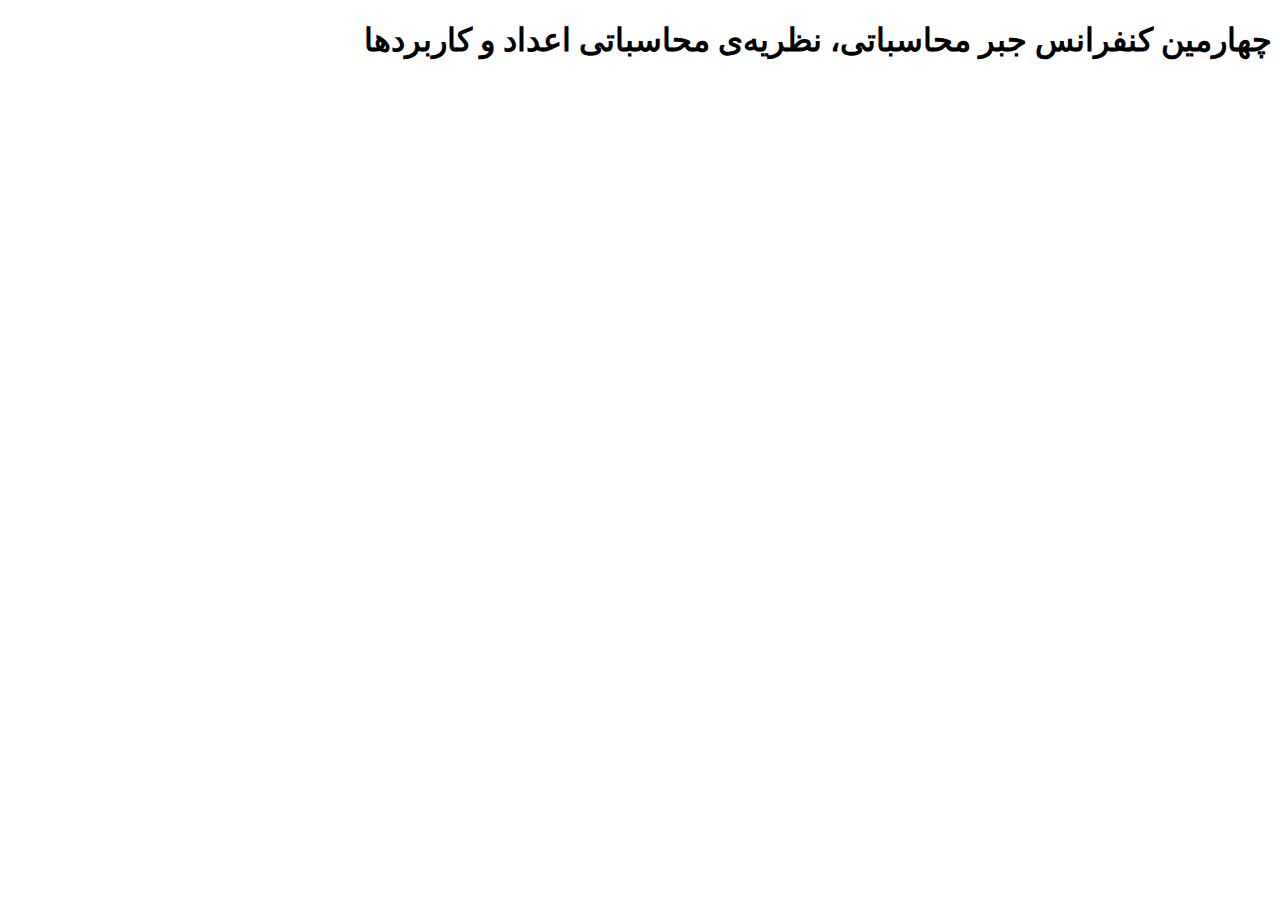
==== index.html @ e58fa845 "init project" ====
<!DOCTYPE html>
<html lang="fa_IR" dir="rtl">
    <head>
        <meta charset="UTF-8">
        <meta http-equiv="X-UA-Compatible" content="IE=edge">
        <meta name="viewport" content="width=device-width, initial-scale=1.0">
        <title>چهارمین کنفرانس جبر محاسباتی، نظریه‌ی محاسباتی اعداد و کاربردها</title>
        <link rel="stylesheet" href="style.css">
    </head>
    <body>
        <section>
            <h1>
                چهارمین کنفرانس جبر محاسباتی، نظریه‌ی محاسباتی اعداد و کاربردها
            </h1>
        </section>
    </body>
</html>
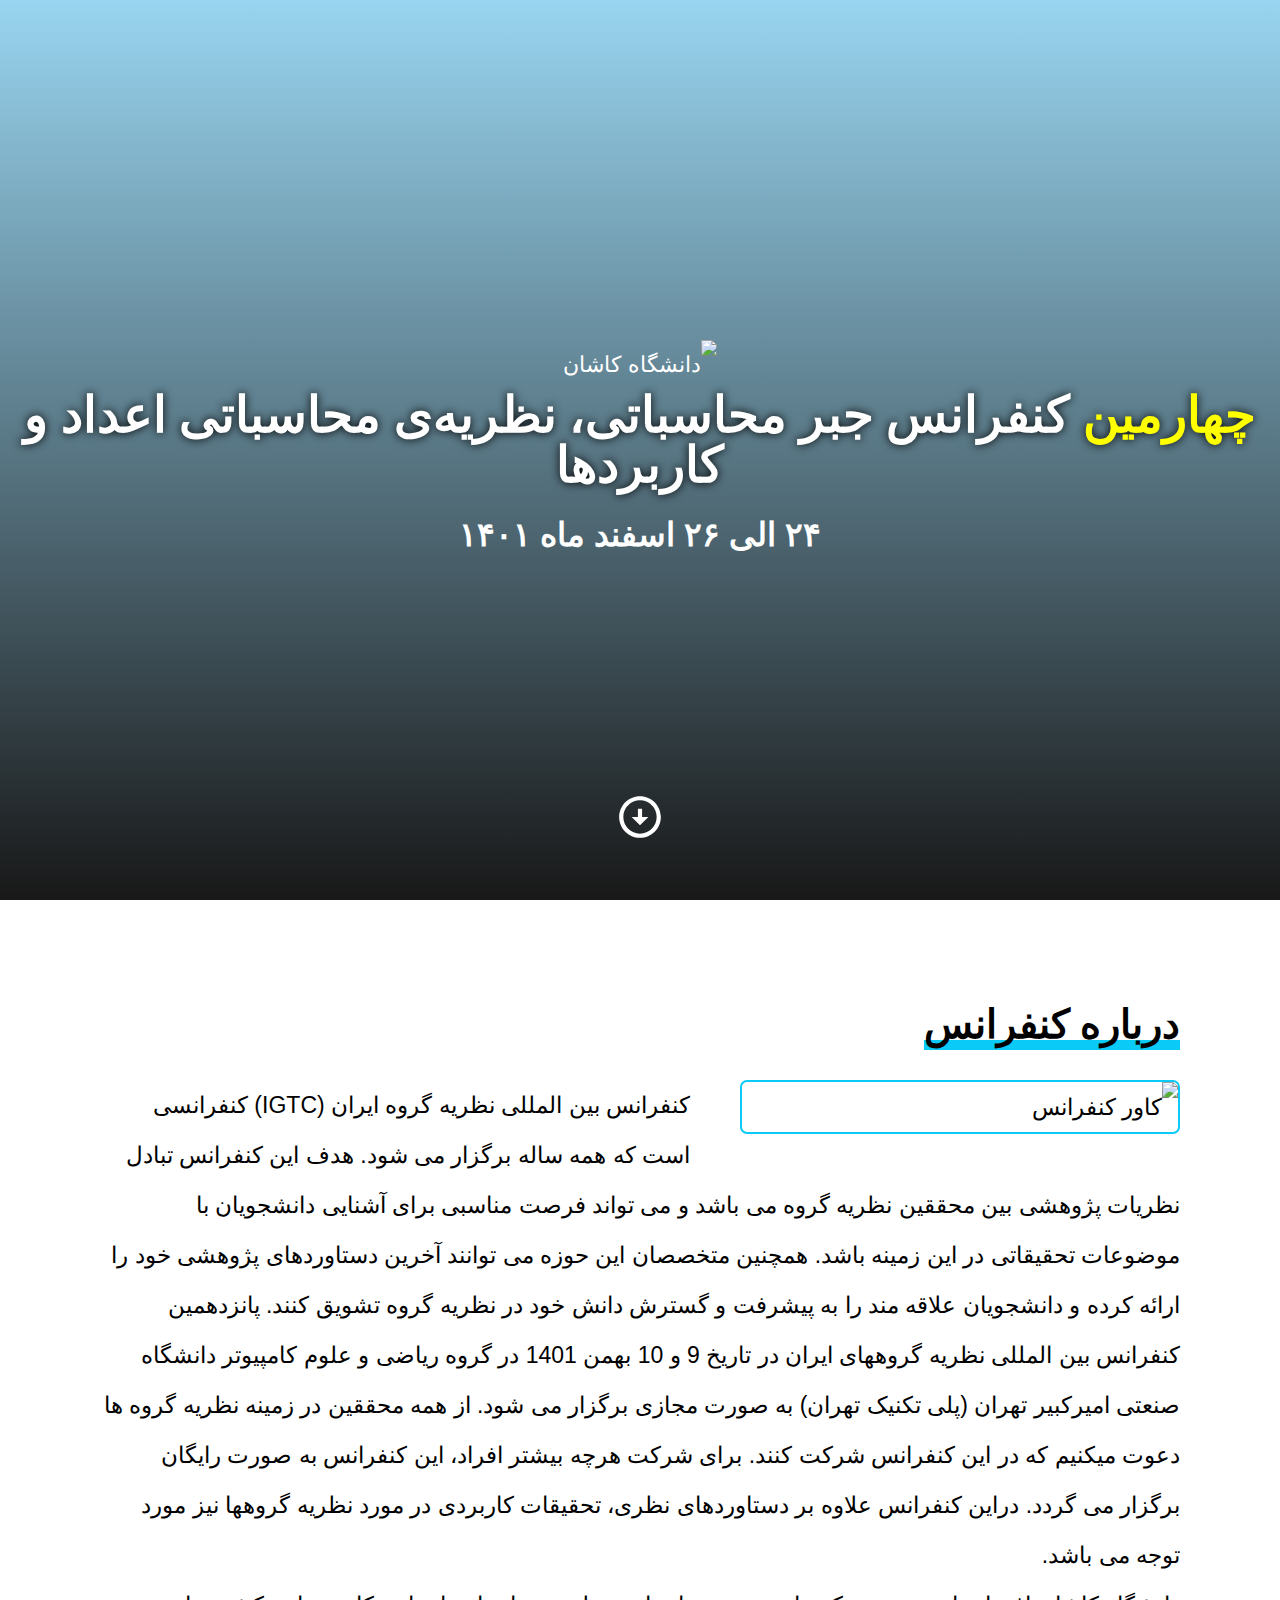
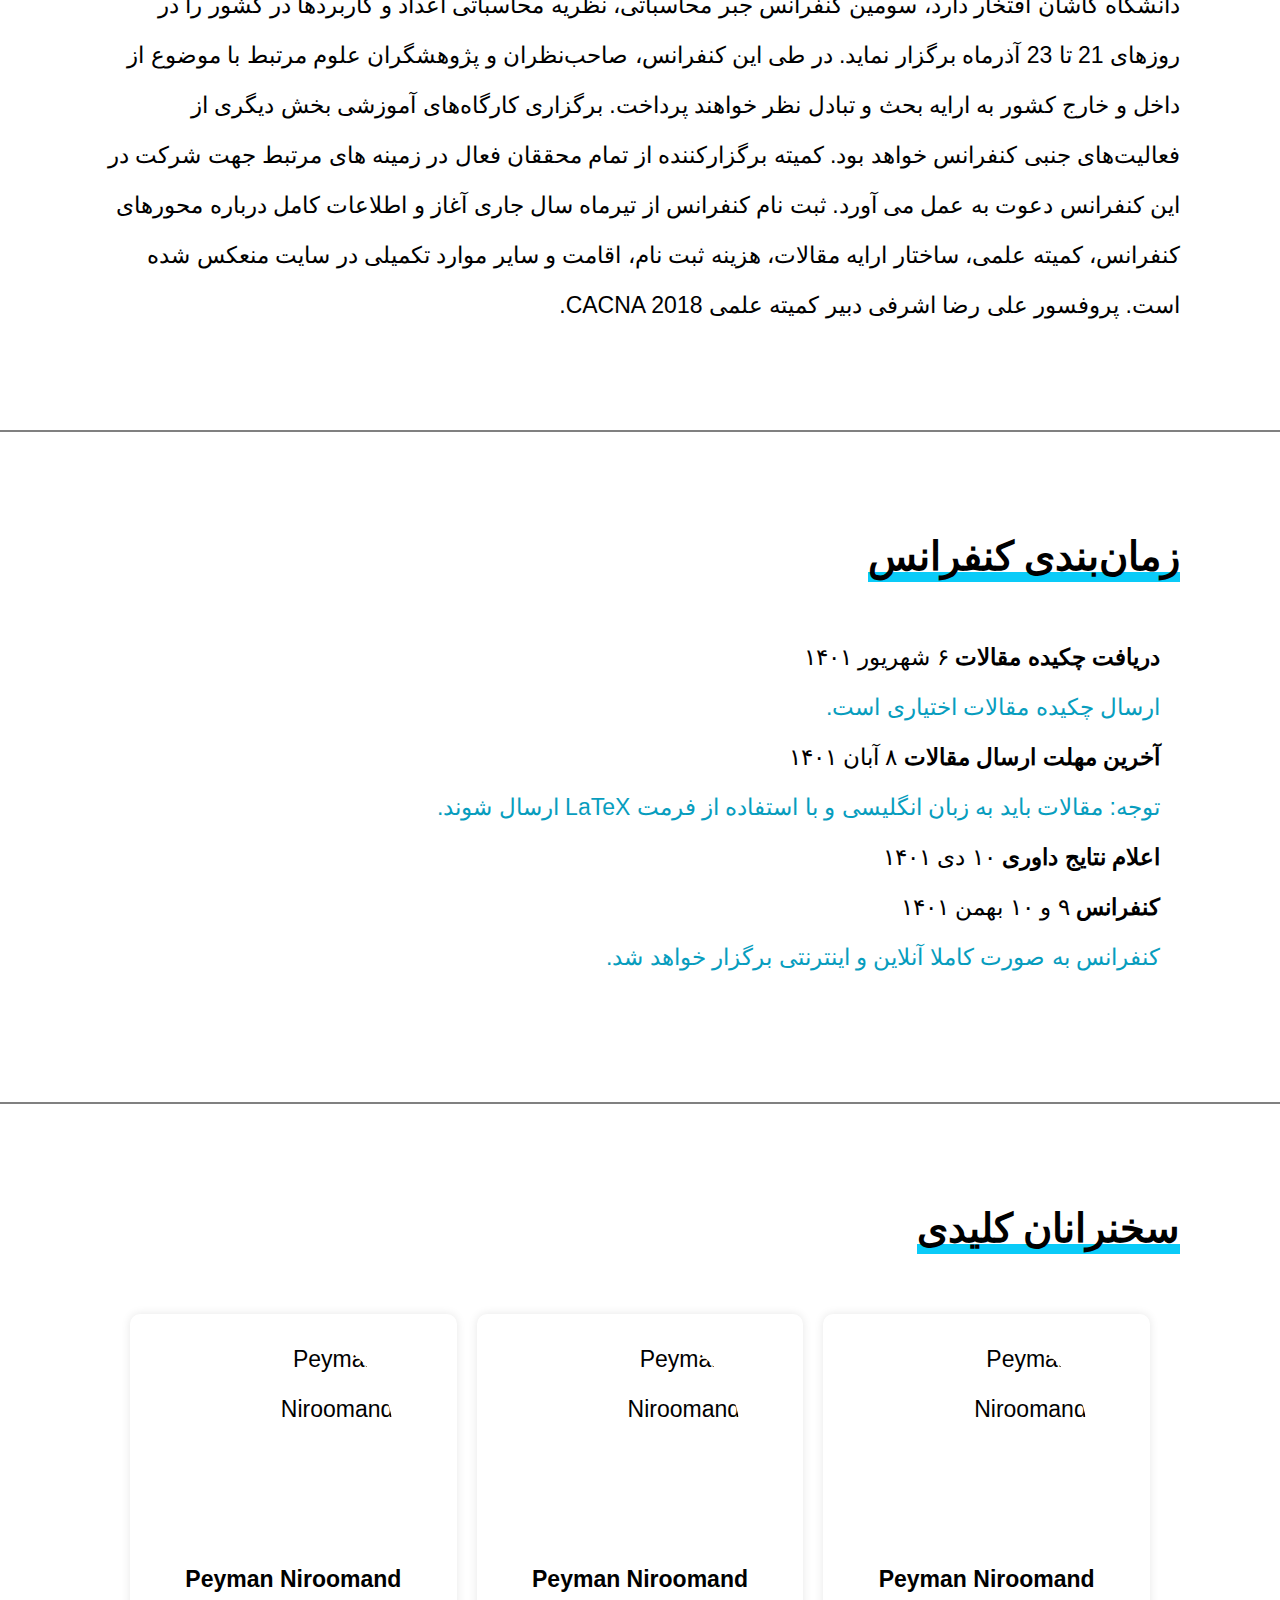
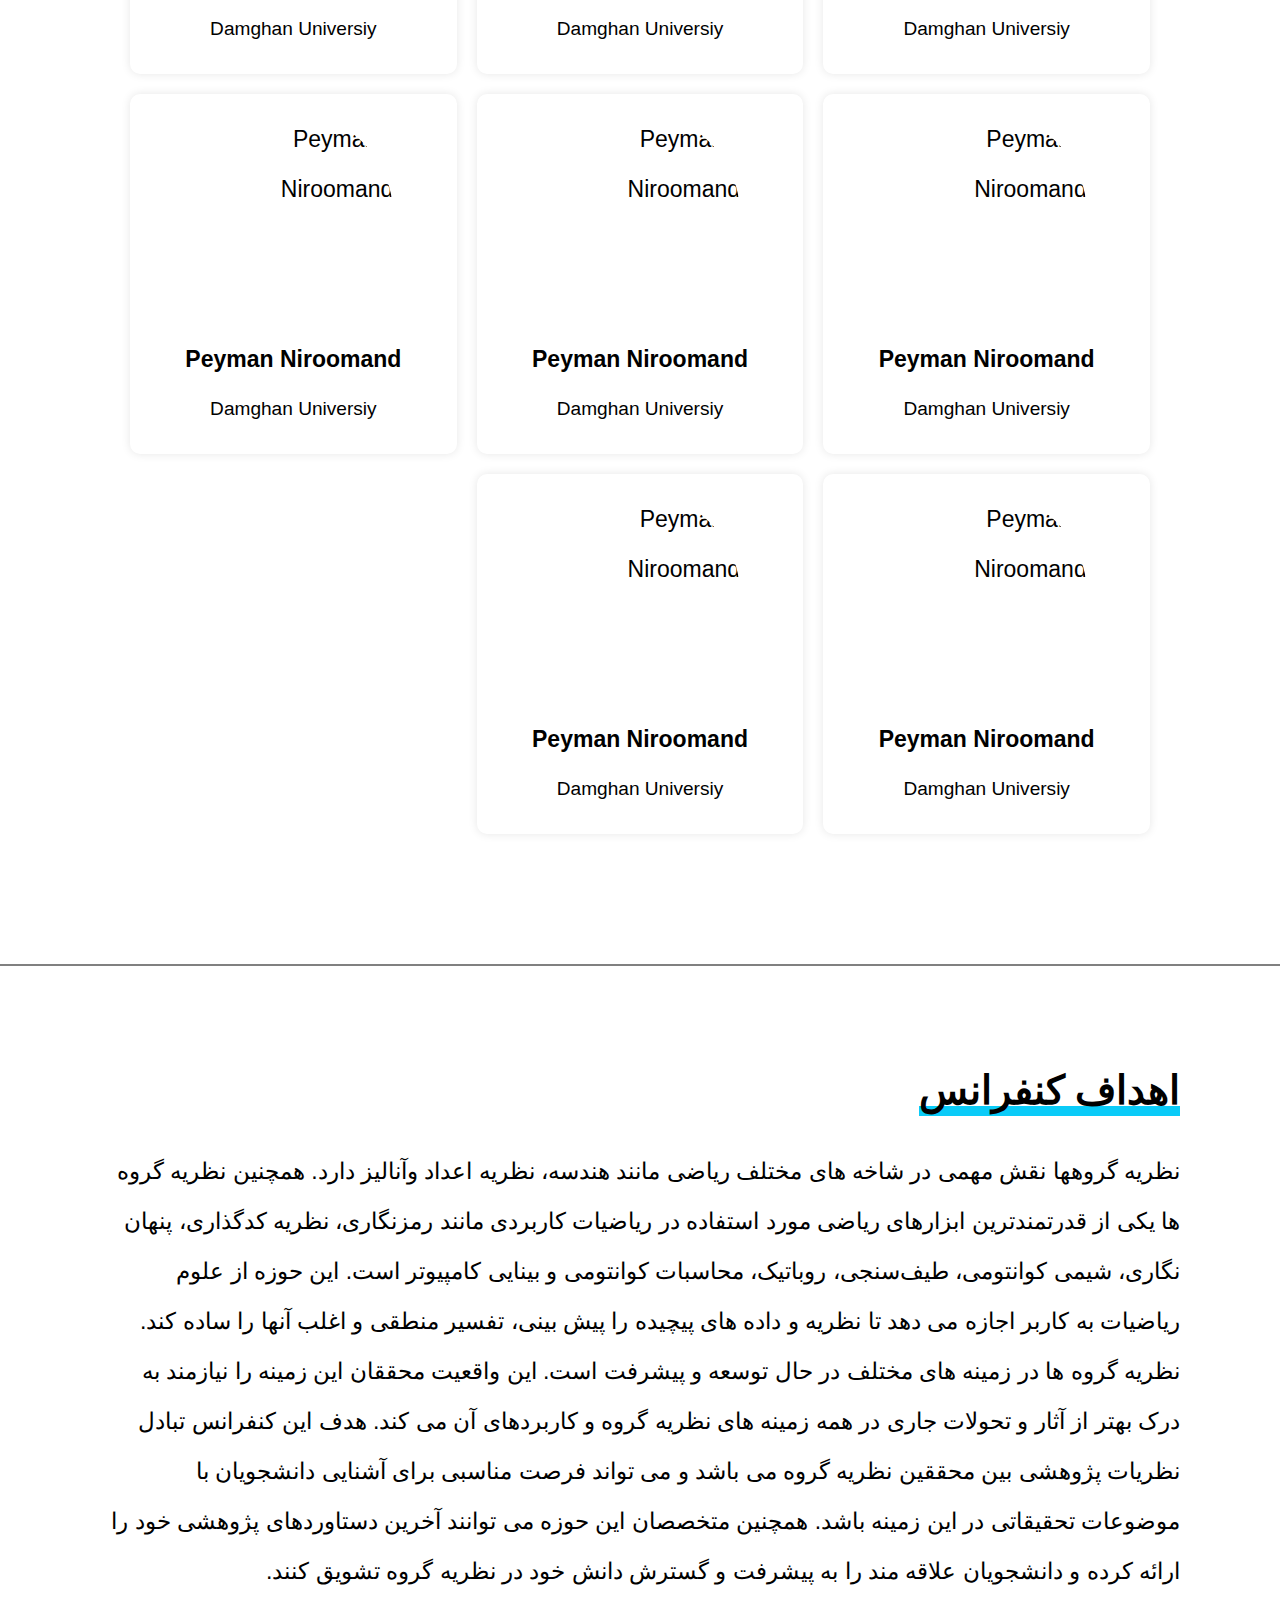
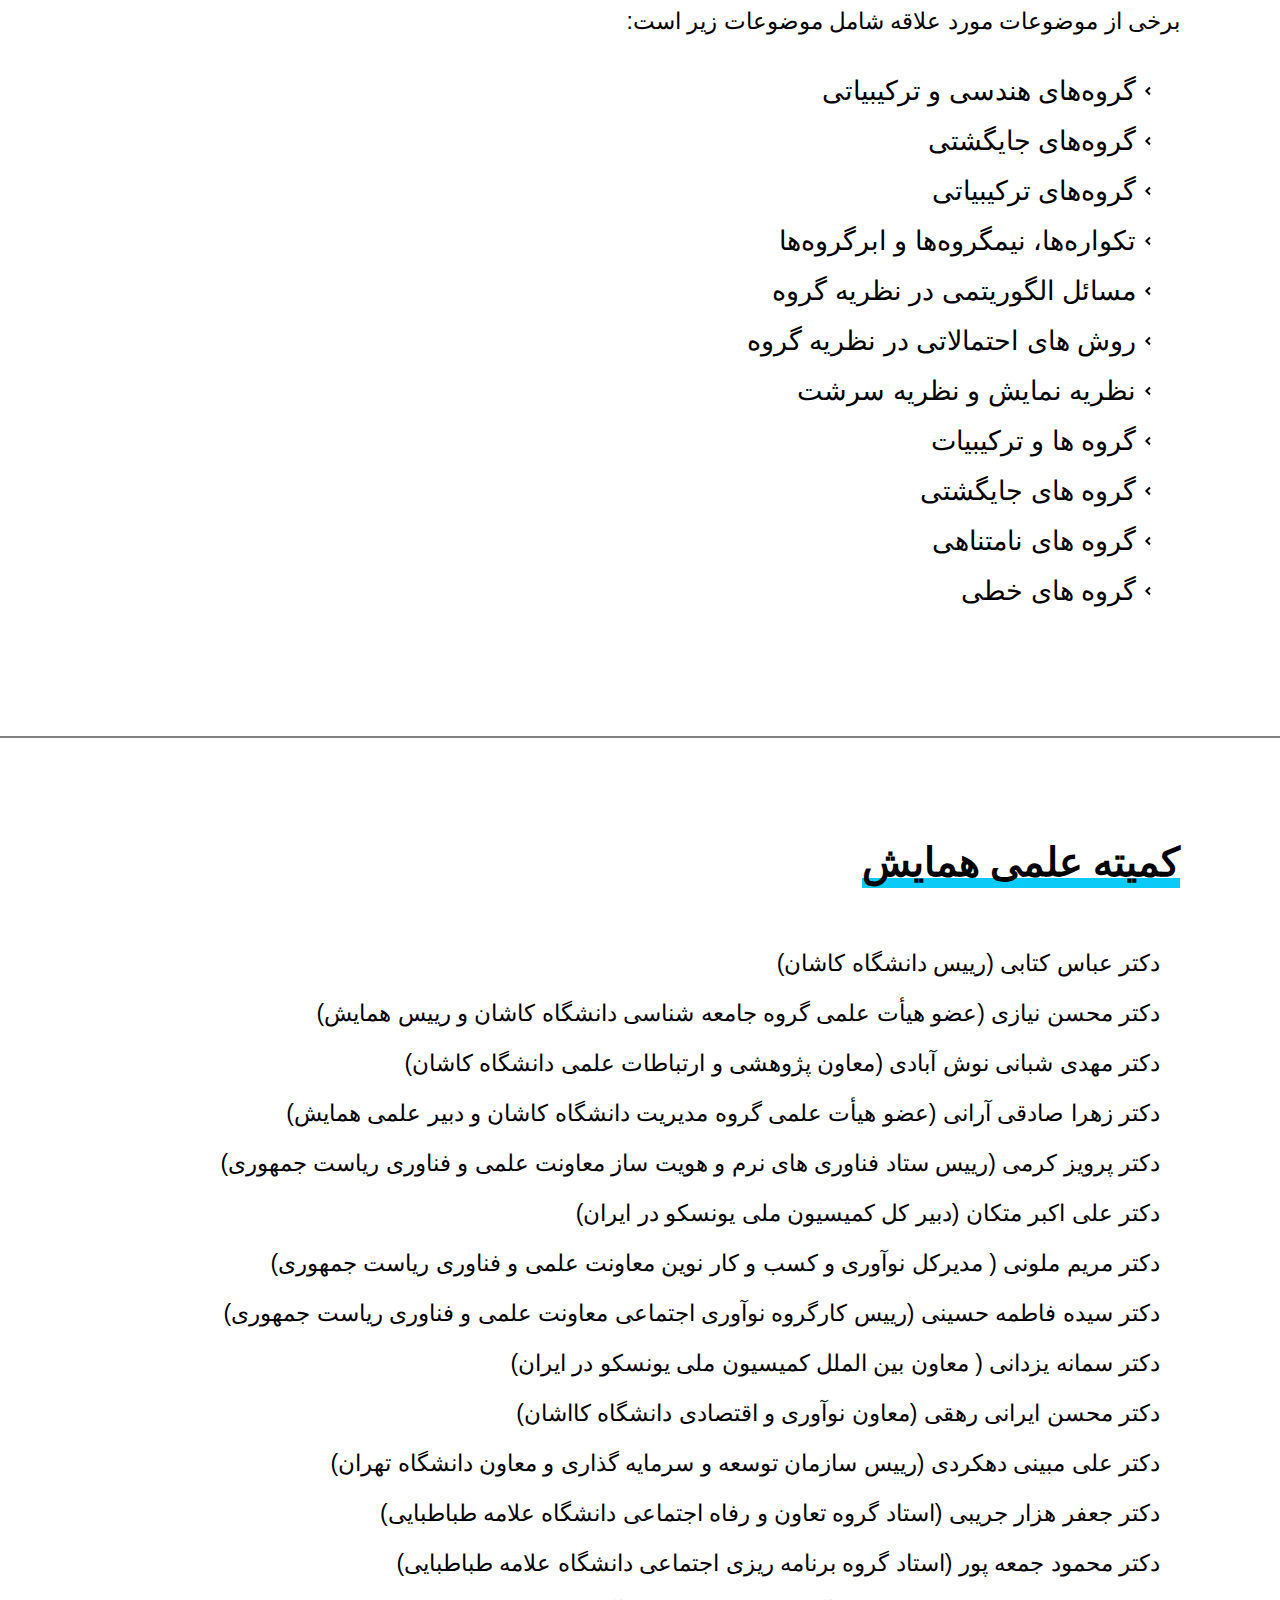
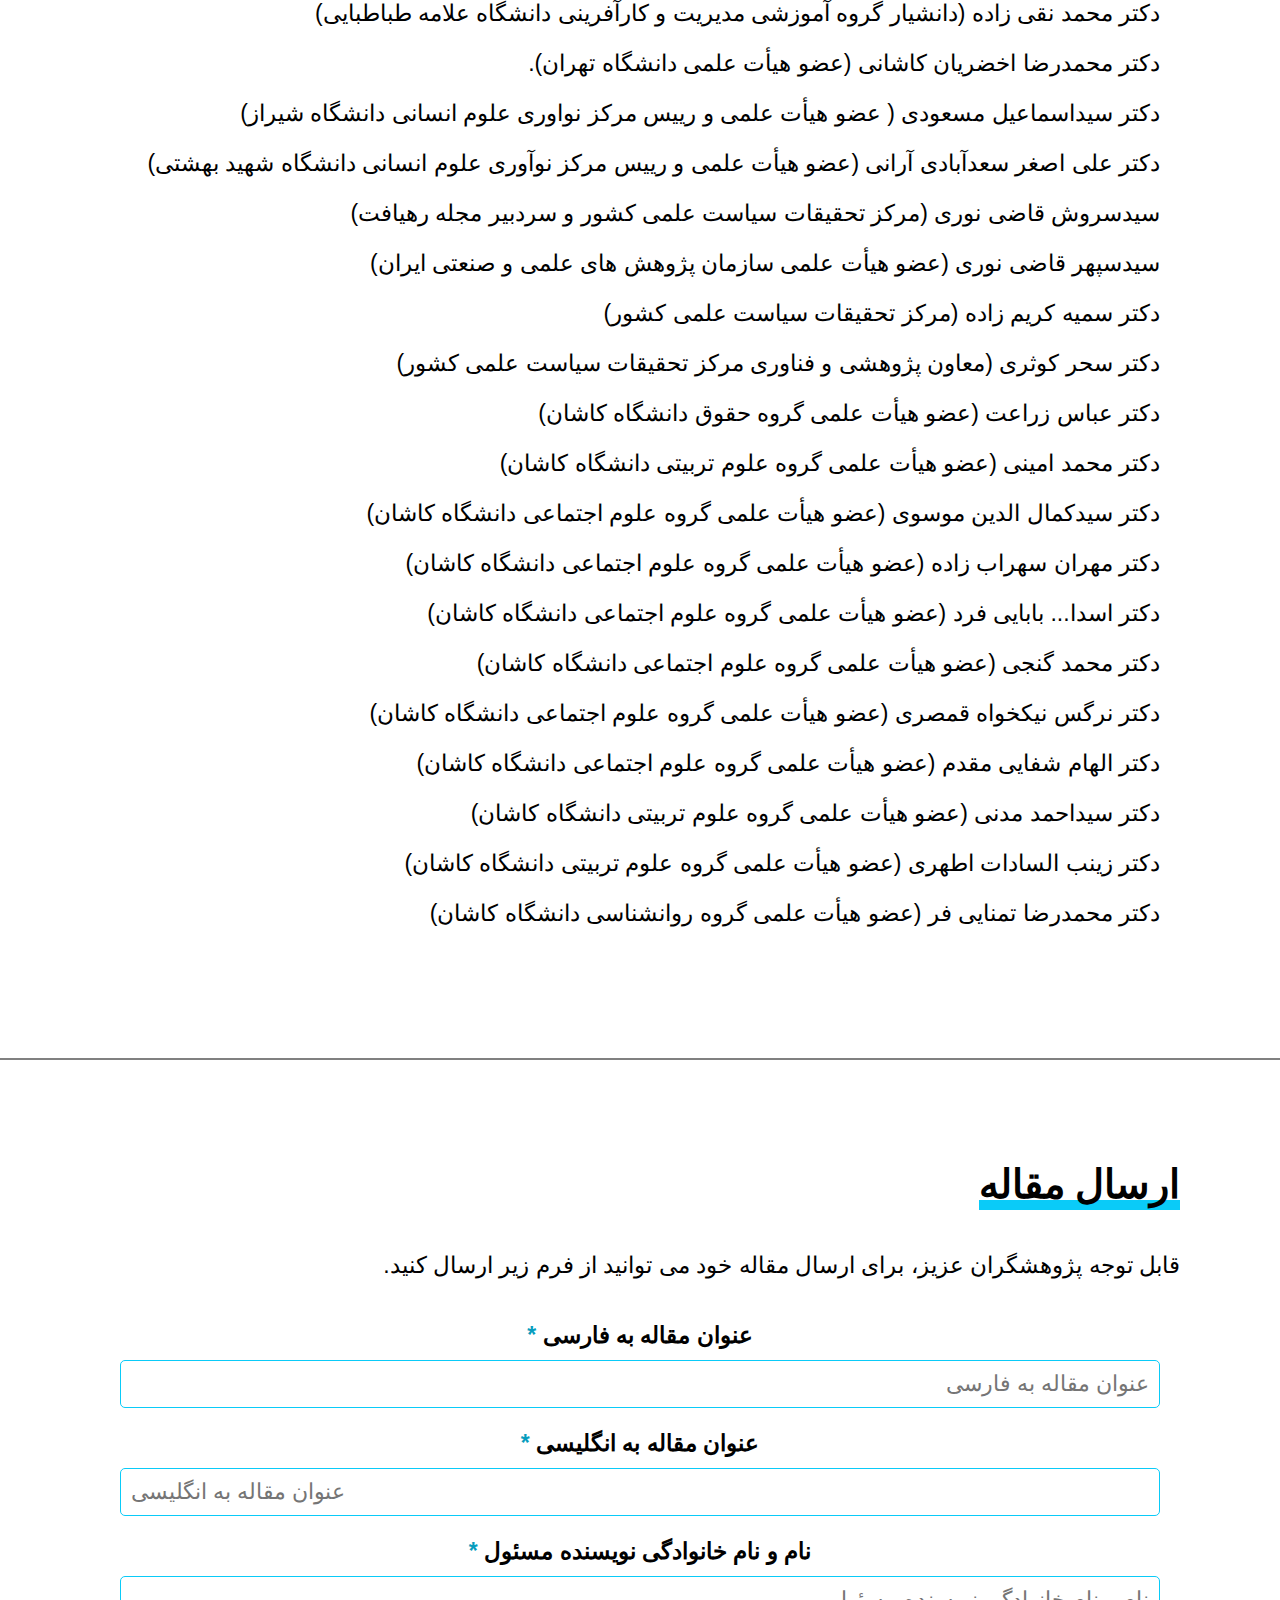
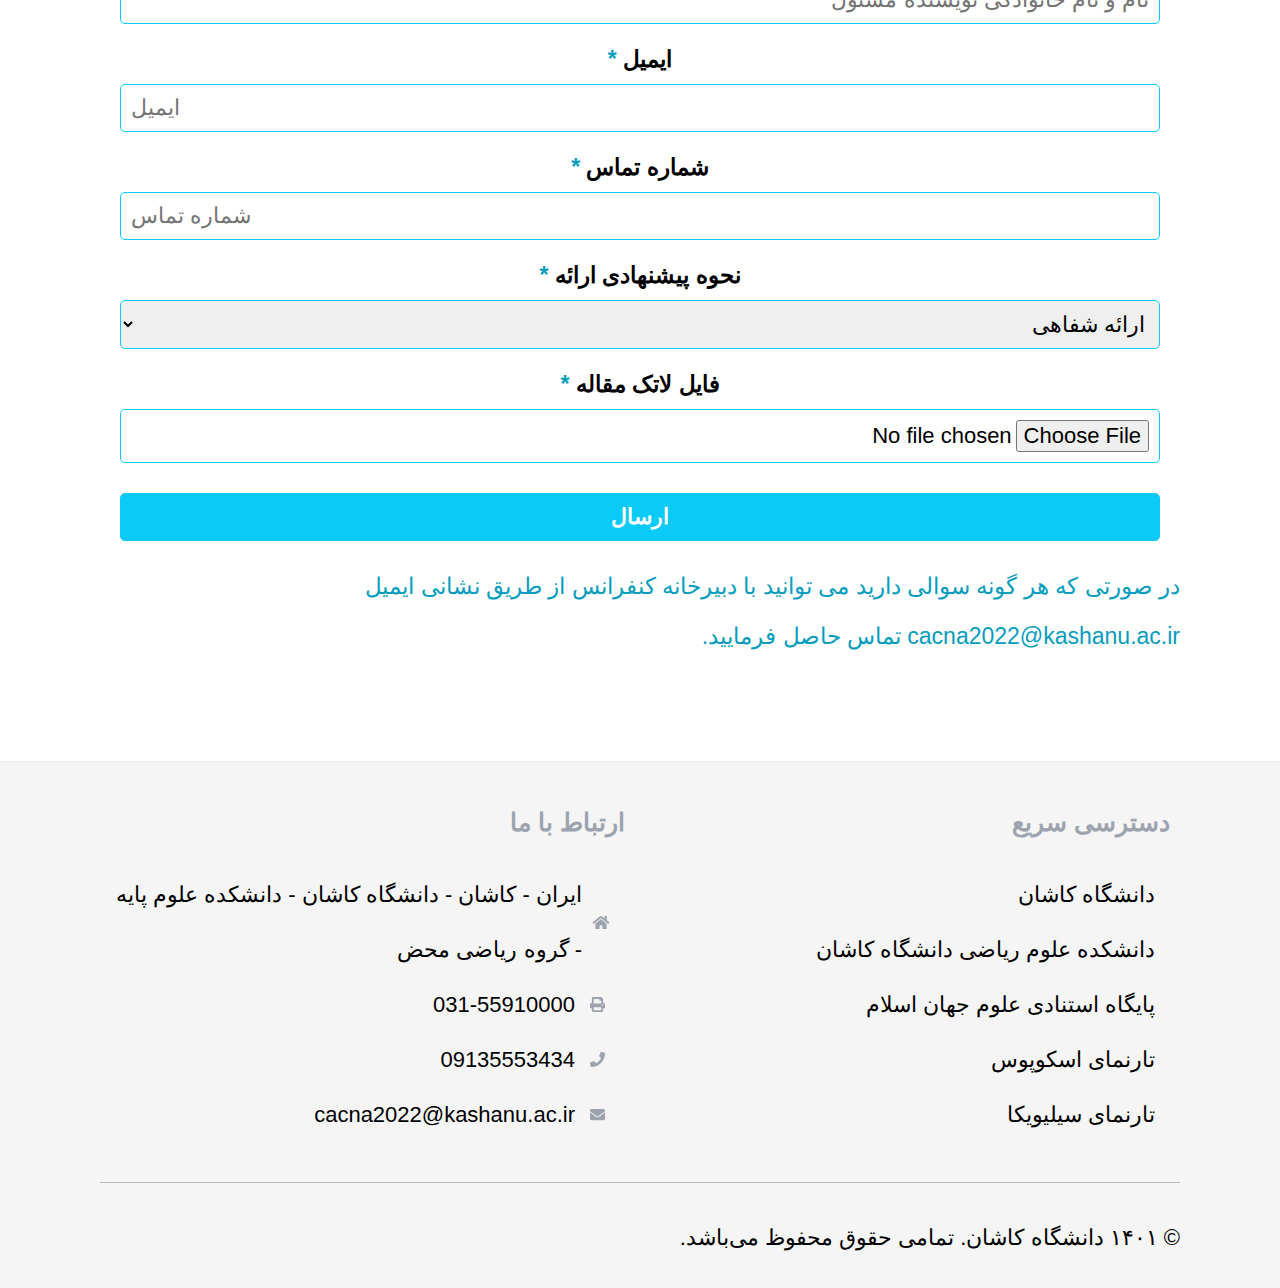
==== commit 99e5f990: "update" ====
--- a/index.html
+++ b/index.html
@@ -5,13 +5,394 @@
         <meta http-equiv="X-UA-Compatible" content="IE=edge">
         <meta name="viewport" content="width=device-width, initial-scale=1.0">
         <title>چهارمین کنفرانس جبر محاسباتی، نظریه‌ی محاسباتی اعداد و کاربردها</title>
+        <!-- Fonts -->
+        <link type="text/css" rel="stylesheet" href="https://cdn.jsdelivr.net/gh/rastikerdar/sahel-font@v3.4.0/dist/font-face.css">
+        <link type="text/css" rel="stylesheet" href="https://cdn.jsdelivr.net/gh/rastikerdar/shabnam-font@v5.0.1/dist/font-face.css">
+        <!-- Style -->
         <link rel="stylesheet" href="style.css">
     </head>
     <body>
-        <section>
+        <section class="slider">
+            <img src="logo.png" alt="دانشگاه کاشان">
             <h1>
-                چهارمین کنفرانس جبر محاسباتی، نظریه‌ی محاسباتی اعداد و کاربردها
+                <span>چهارمین</span>
+                کنفرانس جبر محاسباتی، نظریه‌ی محاسباتی اعداد و کاربردها
             </h1>
-        </section>
+            <h2>
+                ۲۴ الی ۲۶ اسفند ماه ۱۴۰۱
+            </h2>
+            <div class="arrow-icon">
+                <svg xmlns="http://www.w3.org/2000/svg" viewBox="0 0 24 24" width="50" height="50"><path fill="none" d="M0 0h24v24H0z"/><path d="M12 2c5.52 0 10 4.48 10 10s-4.48 10-10 10S2 17.52 2 12 6.48 2 12 2zm0 18c4.42 0 8-3.58 8-8s-3.58-8-8-8-8 3.58-8 8 3.58 8 8 8zm1-8h3l-4 4-4-4h3V8h2v4z" fill="rgba(255,255,255,1)"/></svg>
+            </div>
+        </section>
+
+        <section class="normal">
+            <h2>درباره کنفرانس</h1>
+
+            <p>
+                <a href="https://1hsi.kashanu.ac.ir/images/cover.jpg" target="_blank">
+                    <img class="cover" src="https://1hsi.kashanu.ac.ir/images/cover.jpg" alt="کاور کنفرانس">
+                </a>
+                کنفرانس بین المللی نظریه گروه ایران (IGTC) کنفرانسی است که همه ساله برگزار می شود. هدف این کنفرانس تبادل نظریات پژوهشی بین محققین نظریه گروه می باشد و می تواند فرصت مناسبی برای آشنایی دانشجویان با موضوعات تحقیقاتی در این زمینه باشد. همچنین متخصصان این حوزه می توانند آخرین دستاوردهای پژوهشی خود را ارائه کرده و دانشجویان علاقه مند را به پیشرفت و گسترش دانش خود در نظریه گروه تشویق کنند.
+
+                پانزدهمین کنفرانس بین المللی نظریه گروههای ایران در تاریخ 9 و 10 بهمن 1401 در گروه ریاضی و علوم کامپیوتر دانشگاه صنعتی امیرکبیر تهران (پلی تکنیک تهران) به صورت مجازی برگزار می شود. از همه محققین در زمینه نظریه گروه ها دعوت میکنیم که در این کنفرانس شرکت کنند. برای شرکت هرچه بیشتر افراد، این کنفرانس به صورت رایگان برگزار می گردد. دراین کنفرانس علاوه بر دستاوردهای نظری، تحقیقات کاربردی در مورد نظریه گروهها نیز مورد توجه می باشد.
+
+                <br>
+
+                دانشگاه کاشان افتخار دارد، سومین کنفرانس جبر محاسباتی، نظریه محاسباتی اعداد و کاربردها در کشور را   در روزهای 21 تا 23 آذرماه برگزار نماید. در طی این کنفرانس، صاحب‌نظران و پژوهشگران علوم مرتبط با موضوع از داخل و خارج کشور به ارایه بحث و تبادل نظر خواهند پرداخت. برگزاری کارگاه‌های آموزشی بخش دیگری از فعالیت‌های جنبی کنفرانس خواهد بود. 
+
+                کمیته برگزارکننده از تمام محققان فعال در زمینه های مرتبط  جهت شرکت در این کنفرانس دعوت به عمل می آورد. ثبت نام کنفرانس از تیرماه سال جاری آغاز و اطلاعات کامل درباره محورهای کنفرانس، کمیته علمی، ساختار ارایه مقالات، هزینه ثبت نام، اقامت و سایر موارد تکمیلی در سایت منعکس شده است.
+                پروفسور علی رضا اشرفی
+                دبیر کمیته علمی CACNA 2018.
+            </p>
+            <!-- <p>
+                بسیار خوشحالیم که برگزاری چهارمین کنفرانس جبر محاسباتی ، نظریه ی محاسباتی اعداد و کاربرد ها را در تاریخ ۲۴ الی ۲۶ اسفند ماه ۱۴۰۱ به اطلاع علاقه‌مندان برسانم .
+
+                کنفرانس های اول ، دوم و سوم از این سری در سال های  ۱۳۹۳ (۲۶ تا ۲۸ آذر)،  ۱۳۹۴ (۲۱ تا ۲۳ مهر ماه)      و       ۱۳۹۷ (۲۱ تا ۲۳ آذر ماه)  در دانشگاه کاشان برگزار شده است و این چهارمین کنفرانس از این مجموعه است.  
+                
+                این کنفرانس تمامی مباحث جبر محاسباتی، جبر کامپیوتری و نظریه محاسباتی اعداد و کاربردهای آن ها را پوشش می دهد . 
+                سخنرانی های این سمینار به صورت مجازی بوده و از علاقه‌مندان دعوت می شود مقالات خود را برای این کنفرانس ارسال کنند .
+            </p> -->
+        </section>
+
+        <hr>
+
+        <section class="normal time">
+            <h2>زمان‌بندی کنفرانس</h2>
+
+            <ul class="dates">
+                <li>
+                    <label>دریافت چکیده مقالات</label>
+                    <span>۶ شهریور ۱۴۰۱</span>
+                    <div class="note">
+                        ارسال چکیده مقالات اختیاری است.
+                    </div>
+                </li>
+                <li>
+                    <label>آخرین مهلت ارسال مقالات</label>
+                    <span>۸ آبان ۱۴۰۱</span>
+                    <div class="note">
+                        توجه: مقالات باید به زبان انگلیسی و با استفاده از فرمت LaTeX ارسال شوند.
+                    </div>
+                </li>
+                <li>
+                    <label>اعلام نتایج داوری</label>
+                    <span>۱۰ دی ۱۴۰۱</span>
+                </li>
+                <li>
+                    <label>کنفرانس</label>
+                    <span>۹ و ۱۰ بهمن ۱۴۰۱</span>
+                    <div class="note">
+                        کنفرانس به صورت کاملا آنلاین و اینترنتی برگزار خواهد شد.
+                    </div>
+                </li>
+            </ul>
+        </section>
+
+        <hr>
+
+        <section class="normal">
+            <h2>سخنرانان کلیدی</h2>
+
+            <ul class="speakers">
+                <li>
+                    <img src="https://igtc15.aut.ac.ir/photos/PNiroomand.jpg" alt="Peyman Niroomand">
+                    <h4 class="speaker-name">Peyman Niroomand</h4>
+                    <h5 class="speaker-university">Damghan Universiy</h5>
+                </li>
+                <li>
+                    <img src="https://igtc15.aut.ac.ir/photos/EKhukhro.jpg" alt="Peyman Niroomand">
+                    <h4 class="speaker-name">Peyman Niroomand</h4>
+                    <h5 class="speaker-university">Damghan Universiy</h5>
+                </li>
+                <li>
+                    <img src="https://igtc15.aut.ac.ir/photos/RKessar.jpg" alt="Peyman Niroomand">
+                    <h4 class="speaker-name">Peyman Niroomand</h4>
+                    <h5 class="speaker-university">Damghan Universiy</h5>
+                </li>
+                <li>
+                    <img src="https://igtc15.aut.ac.ir/photos/LCaiheng.jpg" alt="Peyman Niroomand">
+                    <h4 class="speaker-name">Peyman Niroomand</h4>
+                    <h5 class="speaker-university">Damghan Universiy</h5>
+                </li>
+                <li>
+                    <img src="https://igtc15.aut.ac.ir/photos/SZhou.jpg" alt="Peyman Niroomand">
+                    <h4 class="speaker-name">Peyman Niroomand</h4>
+                    <h5 class="speaker-university">Damghan Universiy</h5>
+                </li>
+                <li>
+                    <img src="https://igtc15.aut.ac.ir/photos/HSharifi.jpg" alt="Peyman Niroomand">
+                    <h4 class="speaker-name">Peyman Niroomand</h4>
+                    <h5 class="speaker-university">Damghan Universiy</h5>
+                </li>
+                <li>
+                    <img src="https://igtc15.aut.ac.ir/photos/MSalarian.jpg" alt="Peyman Niroomand">
+                    <h4 class="speaker-name">Peyman Niroomand</h4>
+                    <h5 class="speaker-university">Damghan Universiy</h5>
+                </li>
+                <li>
+                    <img src="https://igtc15.aut.ac.ir/photos/OPuglisi.jpg" alt="Peyman Niroomand">
+                    <h4 class="speaker-name">Peyman Niroomand</h4>
+                    <h5 class="speaker-university">Damghan Universiy</h5>
+                </li>
+            </ul>
+        </section>
+
+        <hr>
+
+        <section class="normal">
+            <h2>اهداف کنفرانس</h2>
+            <p>
+                نظریه گروهها نقش مهمی در شاخه های مختلف ریاضی مانند هندسه، نظریه اعداد وآنالیز دارد. همچنین نظریه گروه ها یکی از قدرتمندترین ابزارهای ریاضی مورد استفاده در ریاضیات کاربردی مانند رمزنگاری، نظریه کدگذاری، پنهان نگاری، شیمی کوانتومی، طیف‌سنجی، روباتیک، محاسبات کوانتومی و بینایی کامپیوتر است. این حوزه از علوم ریاضیات به کاربر اجازه می دهد تا نظریه و داده های پیچیده را پیش بینی، تفسیر منطقی و اغلب آنها را ساده کند.
+                
+                نظریه گروه ها در زمینه های مختلف در حال توسعه و پیشرفت است. این واقعیت محققان این زمینه را نیازمند به درک بهتر از آثار و تحولات جاری در همه زمینه های نظریه گروه و کاربردهای آن می کند. هدف این کنفرانس تبادل نظریات پژوهشی بین محققین نظریه گروه می باشد و می تواند فرصت مناسبی برای آشنایی دانشجویان با موضوعات تحقیقاتی در این زمینه باشد. همچنین متخصصان این حوزه می توانند آخرین دستاوردهای پژوهشی خود را ارائه کرده و دانشجویان علاقه مند را به پیشرفت و گسترش دانش خود در نظریه گروه تشویق کنند.
+            </p>
+
+            برخی از موضوعات مورد علاقه شامل موضوعات زیر است:
+            <ul class="topics">
+                <li>
+                    <svg xmlns="http://www.w3.org/2000/svg" viewBox="0 0 24 24" width="24" height="24"><path fill="none" d="M0 0h24v24H0z"/><path d="M11.828 12l2.829 2.828-1.414 1.415L9 12l4.243-4.243 1.414 1.415L11.828 12z"/></svg>
+                    <h3>
+                        گروه‌های هندسی و ترکیبیاتی
+                    </h3>
+                </li>
+                <li>
+                    <svg xmlns="http://www.w3.org/2000/svg" viewBox="0 0 24 24" width="24" height="24"><path fill="none" d="M0 0h24v24H0z"/><path d="M11.828 12l2.829 2.828-1.414 1.415L9 12l4.243-4.243 1.414 1.415L11.828 12z"/></svg>
+                    <h3>
+                        گروه‌های جایگشتی
+                    </h3>
+                </li>
+                <li>
+                    <svg xmlns="http://www.w3.org/2000/svg" viewBox="0 0 24 24" width="24" height="24"><path fill="none" d="M0 0h24v24H0z"/><path d="M11.828 12l2.829 2.828-1.414 1.415L9 12l4.243-4.243 1.414 1.415L11.828 12z"/></svg>
+                    <h3>
+                        گروه‌های ترکیبیاتی
+                    </h3>
+                </li>
+                <li>
+                    <svg xmlns="http://www.w3.org/2000/svg" viewBox="0 0 24 24" width="24" height="24"><path fill="none" d="M0 0h24v24H0z"/><path d="M11.828 12l2.829 2.828-1.414 1.415L9 12l4.243-4.243 1.414 1.415L11.828 12z"/></svg>
+                    <h3>
+                        تکواره‌ها، نیمگروه‌ها و ابرگروه‌ها
+                    </h3>
+                </li>
+                <li>
+                    <svg xmlns="http://www.w3.org/2000/svg" viewBox="0 0 24 24" width="24" height="24"><path fill="none" d="M0 0h24v24H0z"/><path d="M11.828 12l2.829 2.828-1.414 1.415L9 12l4.243-4.243 1.414 1.415L11.828 12z"/></svg>
+                    <h3>
+                        مسائل الگوریتمی در نظریه گروه
+                    </h3>
+                </li>
+                <li>
+                    <svg xmlns="http://www.w3.org/2000/svg" viewBox="0 0 24 24" width="24" height="24"><path fill="none" d="M0 0h24v24H0z"/><path d="M11.828 12l2.829 2.828-1.414 1.415L9 12l4.243-4.243 1.414 1.415L11.828 12z"/></svg>
+                    <h3>
+                        روش های احتمالاتی در نظریه گروه
+                    </h3>
+                </li>
+                <li>
+                    <svg xmlns="http://www.w3.org/2000/svg" viewBox="0 0 24 24" width="24" height="24"><path fill="none" d="M0 0h24v24H0z"/><path d="M11.828 12l2.829 2.828-1.414 1.415L9 12l4.243-4.243 1.414 1.415L11.828 12z"/></svg>
+                    <h3>
+                        نظریه نمایش و نظریه سرشت
+                    </h3>
+                </li>
+                <li>
+                    <svg xmlns="http://www.w3.org/2000/svg" viewBox="0 0 24 24" width="24" height="24"><path fill="none" d="M0 0h24v24H0z"/><path d="M11.828 12l2.829 2.828-1.414 1.415L9 12l4.243-4.243 1.414 1.415L11.828 12z"/></svg>
+                    <h3>
+                        گروه ها و ترکیبیات
+                    </h3>
+                </li>
+                <li>
+                    <svg xmlns="http://www.w3.org/2000/svg" viewBox="0 0 24 24" width="24" height="24"><path fill="none" d="M0 0h24v24H0z"/><path d="M11.828 12l2.829 2.828-1.414 1.415L9 12l4.243-4.243 1.414 1.415L11.828 12z"/></svg>
+                    <h3>
+                        گروه های جایگشتی
+                    </h3>
+                </li>
+                <li>
+                    <svg xmlns="http://www.w3.org/2000/svg" viewBox="0 0 24 24" width="24" height="24"><path fill="none" d="M0 0h24v24H0z"/><path d="M11.828 12l2.829 2.828-1.414 1.415L9 12l4.243-4.243 1.414 1.415L11.828 12z"/></svg>
+                    <h3>
+                        گروه های نامتناهی
+                    </h3>
+                </li>
+                <li>
+                    <svg xmlns="http://www.w3.org/2000/svg" viewBox="0 0 24 24" width="24" height="24"><path fill="none" d="M0 0h24v24H0z"/><path d="M11.828 12l2.829 2.828-1.414 1.415L9 12l4.243-4.243 1.414 1.415L11.828 12z"/></svg>
+                    <h3>
+                        گروه های خطی
+                    </h3>
+                </li>
+            </ul>
+        </section>
+
+        <hr>
+
+        <section class="normal team">
+            <h2>کمیته علمی همایش</h2>
+
+            <ul>
+                <li>دکتر عباس کتابی (رییس دانشگاه کاشان)</li>
+                <li>دکتر محسن نیازی (عضو هیأت علمی گروه جامعه شناسی دانشگاه کاشان و رییس همایش)</li>
+                <li>دکتر مهدی شبانی نوش آبادی (معاون پژوهشی و ارتباطات علمی دانشگاه کاشان)</li>
+                <li>دکتر زهرا صادقی آرانی (عضو هیأت علمی گروه مدیریت دانشگاه کاشان و دبیر علمی همایش)</li>
+                <li>دکتر پرویز کرمی (رییس ستاد فناوری های نرم و هویت ساز معاونت علمی و فناوری ریاست جمهوری)</li>
+                <li>دکتر علی اکبر متکان (دبیر کل کمیسیون ملی یونسکو در ایران)</li>
+                <li>دکتر مریم ملونی ( مدیرکل نوآوری و کسب و کار نوین معاونت علمی و فناوری ریاست جمهوری)</li>
+                <li>دکتر  سیده فاطمه حسینی (رییس کارگروه نوآوری اجتماعی معاونت علمی و فناوری ریاست جمهوری) </li>
+                <li>دکتر سمانه یزدانی ( معاون بین الملل کمیسیون ملی یونسکو در ایران)</li>
+                <li>دکتر محسن ایرانی رهقی (معاون نوآوری و اقتصادی دانشگاه کااشان)</li>
+                <li>دکتر علی مبینی دهکردی (رییس سازمان توسعه و سرمایه گذاری و معاون دانشگاه تهران)</li>
+                <li>دکتر جعفر هزار جریبی (استاد گروه تعاون و رفاه اجتماعی دانشگاه علامه طباطبایی)</li>
+                <li>دکتر محمود جمعه پور (استاد گروه برنامه ریزی اجتماعی دانشگاه علامه طباطبایی)</li>
+                <li>دکتر محمد نقی زاده (دانشیار گروه آموزشی مدیریت و کارآفرینی دانشگاه علامه طباطبایی)</li>
+                <li>دکتر محمدرضا اخضریان کاشانی (عضو هیأت علمی دانشگاه تهران).</li>
+                <li>دکتر سیداسماعیل مسعودی ( عضو هیأت علمی و رییس مرکز نواوری علوم انسانی دانشگاه شیراز)</li>
+                <li>دکتر علی اصغر سعدآبادی آرانی (عضو هیأت علمی و رییس مرکز نوآوری علوم انسانی دانشگاه شهید بهشتی)</li>
+                <li>سیدسروش قاضی نوری (مرکز تحقیقات سیاست علمی کشور و سردبیر مجله رهیافت)</li>
+                <li>سیدسپهر قاضی نوری (عضو هیأت علمی سازمان پژوهش های علمی و صنعتی ایران)</li>
+                <li>دکتر سمیه کریم زاده (مرکز تحقیقات سیاست علمی کشور)</li>
+                <li>دکتر سحر کوثری (معاون پژوهشی  و فناوری مرکز تحقیقات سیاست علمی کشور)</li>
+                <li>دکتر عباس زراعت (عضو هیأت علمی گروه حقوق دانشگاه کاشان)</li>
+                <li>دکتر  محمد امینی (عضو هیأت علمی گروه علوم تربیتی دانشگاه کاشان)</li>
+                <li>دکتر سیدکمال الدین موسوی (عضو هیأت علمی گروه علوم اجتماعی دانشگاه کاشان)</li>
+                <li>دکتر مهران سهراب زاده (عضو هیأت علمی گروه علوم اجتماعی دانشگاه کاشان)</li>
+                <li>دکتر اسدا... بابایی فرد (عضو هیأت علمی گروه علوم اجتماعی دانشگاه کاشان)</li>
+                <li>دکتر محمد گنجی (عضو هیأت علمی گروه علوم اجتماعی دانشگاه کاشان)</li>
+                <li>دکتر نرگس نیکخواه قمصری (عضو هیأت علمی گروه علوم اجتماعی دانشگاه کاشان)</li>
+                <li>دکتر الهام شفایی مقدم (عضو هیأت علمی گروه علوم اجتماعی دانشگاه کاشان)</li>
+                <li>دکتر سیداحمد مدنی (عضو هیأت علمی گروه علوم تربیتی دانشگاه کاشان)</li>
+                <li>دکتر  زینب السادات اطهری (عضو هیأت علمی گروه علوم تربیتی دانشگاه کاشان)</li>
+                <li>دکتر محمدرضا تمنایی فر (عضو هیأت علمی گروه روانشناسی دانشگاه کاشان)</li>
+            </ul>
+        </section>
+
+        <hr>
+
+        <section class="normal">
+            <h2>ارسال مقاله</h2>
+
+            <p>
+                قابل توجه پژوهشگران عزیز، برای ارسال مقاله خود می توانید از فرم زیر ارسال کنید.
+
+                <form class="submit" action="" method="POST">
+                    <label>عنوان مقاله به فارسی <span class="note">*</span></label>
+                    <input type="text" name="title" placeholder="عنوان مقاله به فارسی" required>
+
+                    <label>عنوان مقاله به انگلیسی <span class="note">*</span></label>
+                    <input dir="ltr" type="text" name="title_en" placeholder="عنوان مقاله به انگلیسی" required>
+
+                    <label>نام و نام خانوادگی نویسنده مسئول <span class="note">*</span></label>
+                    <input type="text" name="author" placeholder="نام و نام خانوادگی نویسنده مسئول" required>
+
+                    <label>ایمیل <span class="note">*</span></label>
+                    <input dir="ltr" type="email" name="email" placeholder="ایمیل" required>
+
+                    <label>شماره تماس <span class="note">*</span></label>
+                    <input dir="ltr" type="text" name="phone" placeholder="شماره تماس" required>
+
+                    <label>نحوه پیشنهادی ارائه <span class="note">*</span></label>
+                    <select name="presentation">
+                        <option value="oral">ارائه شفاهی</option>
+                        <option value="poster">ارائه پوستر</option>
+                    </select>
+
+                    <label>فایل لاتک مقاله <span class="note">*</span></label>
+                    <input type="file" name="file" required>
+                    <!-- <div class="note">توجه: تنها امکان انتخاب یک فایل وجود دارد.</div> -->
+
+                    <button type="submit">ارسال</button>
+                </form>
+
+                <div class="note">
+                    در صورتی که هر گونه سوالی دارید می توانید با دبیرخانه کنفرانس از طریق نشانی ایمیل <a href="mailto:cacna2022@kashanu.ac.ir">cacna2022@kashanu.ac.ir</a> تماس حاصل فرمایید.
+                </div>
+            </p>
+        </section>
+
+        <footer>
+            <div class="row">
+                <div class="col">
+                    <h6>دسترسی سریع</h6>
+                    <ul>
+                        <li>
+                            <a href="https://www.kashanu.ac.ir/fa">
+                                دانشگاه کاشان
+                            </a>
+                        </li>
+                        <li>
+                            <a href="https://math.kashanu.ac.ir/fa">
+                                دانشکده علوم ریاضی دانشگاه کاشان
+                            </a>
+                        </li>
+                        <li>
+                            <a href="https://isc.ac/fa">
+                                پایگاه استنادی علوم جهان اسلام
+                            </a>
+                        </li>
+                        <li>
+                            <a href="https://www.scopus.com/">
+                                تارنمای اسکوپوس
+                            </a>
+                        </li>
+                        <li>
+                            <a href="https://civilica.com/">
+                                تارنمای سیلیویکا
+                            </a>
+                        </li>
+                    </ul>
+                </div>
+                <div class="col">
+                    <h6>ارتباط با ما</h6>
+                    <ul>
+                        <li>
+                            <svg aria-hidden="true" focusable="false" data-prefix="fas" data-icon="home"
+                                class="w-4 ml-4 text-gray-400" role="img" xmlns="http://www.w3.org/2000/svg"
+                                viewBox="0 0 576 512">
+                                <path fill="currentColor"
+                                    d="M280.37 148.26L96 300.11V464a16 16 0 0 0 16 16l112.06-.29a16 16 0 0 0 15.92-16V368a16 16 0 0 1 16-16h64a16 16 0 0 1 16 16v95.64a16 16 0 0 0 16 16.05L464 480a16 16 0 0 0 16-16V300L295.67 148.26a12.19 12.19 0 0 0-15.3 0zM571.6 251.47L488 182.56V44.05a12 12 0 0 0-12-12h-56a12 12 0 0 0-12 12v72.61L318.47 43a48 48 0 0 0-61 0L4.34 251.47a12 12 0 0 0-1.6 16.9l25.5 31A12 12 0 0 0 45.15 301l235.22-193.74a12.19 12.19 0 0 1 15.3 0L530.9 301a12 12 0 0 0 16.9-1.6l25.5-31a12 12 0 0 0-1.7-16.93z">
+                                </path>
+                            </svg>
+                            <span>
+                                ایران - کاشان - دانشگاه کاشان - دانشکده علوم پایه - گروه ریاضی محض
+                            </span>
+                        </li>
+                        <li>
+                            <svg aria-hidden="true" focusable="false" data-prefix="fas" data-icon="print"
+                                class="w-4 ml-4 text-gray-400" role="img" xmlns="http://www.w3.org/2000/svg"
+                                viewBox="0 0 512 512">
+                                <path fill="currentColor"
+                                    d="M448 192V77.25c0-8.49-3.37-16.62-9.37-22.63L393.37 9.37c-6-6-14.14-9.37-22.63-9.37H96C78.33 0 64 14.33 64 32v160c-35.35 0-64 28.65-64 64v112c0 8.84 7.16 16 16 16h48v96c0 17.67 14.33 32 32 32h320c17.67 0 32-14.33 32-32v-96h48c8.84 0 16-7.16 16-16V256c0-35.35-28.65-64-64-64zm-64 256H128v-96h256v96zm0-224H128V64h192v48c0 8.84 7.16 16 16 16h48v96zm48 72c-13.25 0-24-10.75-24-24 0-13.26 10.75-24 24-24s24 10.74 24 24c0 13.25-10.75 24-24 24z">
+                                </path>
+                            </svg>
+                            <span>
+                                031-55910000
+                            </span>
+                        </li>
+                        <li>
+                            <svg aria-hidden="true" focusable="false" data-prefix="fas" data-icon="phone"
+                                class="w-4 ml-4 text-gray-400" role="img" xmlns="http://www.w3.org/2000/svg"
+                                viewBox="0 0 512 512">
+                                <path fill="currentColor"
+                                    d="M493.4 24.6l-104-24c-11.3-2.6-22.9 3.3-27.5 13.9l-48 112c-4.2 9.8-1.4 21.3 6.9 28l60.6 49.6c-36 76.7-98.9 140.5-177.2 177.2l-49.6-60.6c-6.8-8.3-18.2-11.1-28-6.9l-112 48C3.9 366.5-2 378.1.6 389.4l24 104C27.1 504.2 36.7 512 48 512c256.1 0 464-207.5 464-464 0-11.2-7.7-20.9-18.6-23.4z">
+                                </path>
+                            </svg>
+                            <span>
+                                09135553434
+                            </span>
+                        </li>
+                        <li>
+                            <svg aria-hidden="true" focusable="false" data-prefix="fas" data-icon="envelope"
+                                class="w-4 ml-4 text-gray-400" role="img" xmlns="http://www.w3.org/2000/svg"
+                                viewBox="0 0 512 512">
+                                <path fill="currentColor"
+                                    d="M502.3 190.8c3.9-3.1 9.7-.2 9.7 4.7V400c0 26.5-21.5 48-48 48H48c-26.5 0-48-21.5-48-48V195.6c0-5 5.7-7.8 9.7-4.7 22.4 17.4 52.1 39.5 154.1 113.6 21.1 15.4 56.7 47.8 92.2 47.6 35.7.3 72-32.8 92.3-47.6 102-74.1 131.6-96.3 154-113.7zM256 320c23.2.4 56.6-29.2 73.4-41.4 132.7-96.3 142.8-104.7 173.4-128.7 5.8-4.5 9.2-11.5 9.2-18.9v-19c0-26.5-21.5-48-48-48H48C21.5 64 0 85.5 0 112v19c0 7.4 3.4 14.3 9.2 18.9 30.6 23.9 40.7 32.4 173.4 128.7 16.8 12.2 50.2 41.8 73.4 41.4z">
+                                </path>
+                            </svg>
+                            <span>
+                                cacna2022@kashanu.ac.ir
+                            </span>
+                        </li>
+                    </ul>
+                </div>
+            </div>
+            <hr>
+            © ۱۴۰۱ دانشگاه کاشان. تمامی حقوق محفوظ می‌باشد.
+        </footer>
+
+        <script type="text/javascript" src="script.js"></script>
     </body>
 </html>
--- a/style.css
+++ b/style.css
@@ -0,0 +1,301 @@
+* {
+    margin: 0;
+    padding: 0;
+    box-sizing: border-box;
+}
+
+/* general */
+img {
+    max-width: 100%;
+}
+li {
+    list-style: none;
+}
+a {
+    color: inherit;
+    text-decoration: none;
+    /* background: linear-gradient(to bottom,rgba(0,0,0,0) 90%,#71dbf374 90%); */
+    /* border-radius: 3px; */
+}
+body {
+    background-color: #f5f5f5;
+    line-height: 50px;
+}
+body, input, textarea, button, select {
+    font-size: 22px;
+    font-family: 'Shabnam', 'Tahoma', 'Roboto', sans-serif;
+}
+
+/* common */
+/* .container {
+    max-width: 1200px;
+    margin: auto;
+    padding: 0 20px;
+} */
+footer, section.normal {
+    padding: 100px;
+}
+.note {
+    color: #079dbe;
+    /* font-weight: bold; */
+}
+
+/* slider */
+section.slider {
+    width: 100%;
+    height: 100vh;
+    display: flex;
+    justify-content: center;
+    align-items: center;
+    padding: 5px;
+    background-image: linear-gradient(to bottom, rgba(14, 165, 233, 0.40), rgba(0, 0, 0, 0.90)), url('image1.webp');
+    background-size: cover;
+    background-position: center;
+    background-repeat: no-repeat;
+    background-attachment: fixed;
+    text-align: center;
+    color: #fff;
+    flex-direction: column;
+}
+section.slider h1 span {
+    color: yellow;
+}
+section.slider h1 {
+    font-size: 50px;
+    font-weight: 700;
+    margin-bottom: 20px;
+    /* text shadow */
+    text-shadow: 0 0 10px #000;
+    font-family: 'Sahel';
+}
+section.slider .arrow-icon {
+    bottom: 40px;
+    position: absolute;
+    animation: arrow 1s infinite;
+    cursor: pointer;
+}
+
+/* normal */
+section.normal {
+    width: 100%;
+    display: flex;
+    flex-direction: column;
+    background-color: white;
+    color: black;
+    min-height: 300px;
+    font-size: 23px;
+}
+section.normal h2 {
+    width: fit-content;
+    font-family: 'Sahel';
+    font-size: 40px;
+    margin-bottom: 30px;
+    background: linear-gradient(to bottom,rgba(0,0,0,0) 80%,#0acbf8 80%);
+}
+section.normal ul {
+    padding: 20px;
+}
+
+section.normal .cover {
+    width: 440px;
+    float: right;
+    display: inline-block;
+    margin-left: 50px;
+    border-radius: 7px;
+    border: 2px solid #0acbf8;
+}
+
+/* hr */
+hr {
+    border: 1px solid gray;
+    border-color: gray;
+}
+
+/* speakers */
+ul.speakers {
+    display: grid;
+    grid-template-columns: repeat(auto-fit, minmax(300px, 1fr));
+}
+ul.speakers li {
+    display: flex;
+    flex-direction: column;
+    align-items: center;
+    justify-content: center;
+    padding: 20px;
+    background-color: #fff;
+    margin: 10px;
+    border-radius: 10px;
+    box-shadow: 0 0 10px rgba(0, 0, 0, 0.1);
+}
+ul.speakers li img {
+    width: 200px;
+    height: 200px;
+    border-radius: 50%;
+    margin-bottom: 20px;
+    object-fit: cover;
+}
+ul.speakers li .speaker-name {
+    font-weight: bold;
+}
+ul.speakers li .speaker-university {
+    font-weight: normal;
+}
+
+/* topics */
+ul.topics {
+
+}
+ul.topics li {
+    display: flex;
+    flex-direction: row;
+    align-items: center;
+}
+ul.topics li h3 {
+    font-weight: normal;
+}
+
+/* dates */
+ul.dates {}
+ul.dates li {}
+ul.dates li label {
+    font-weight: bold;
+}
+
+/* submit */
+form.submit {
+    display: flex;
+    flex-direction: column;
+    align-items: center;
+    justify-content: center;
+    padding: 20px;
+}
+form.submit label {
+    font-weight: bold;
+}
+form.submit input {
+    width: 100%;
+    padding: 10px;
+    border: 1px solid #0acbf8;
+    border-radius: 5px;
+    margin-bottom: 10px;
+}
+form.submit select {
+    width: 100%;
+    padding: 10px;
+    border: 1px solid #0acbf8;
+    border-radius: 5px;
+    margin-bottom: 10px;
+}
+form.submit button {
+    width: 100%;
+    padding: 10px;
+    border: 1px solid #0acbf8;
+    border-radius: 5px;
+    background-color: #0acbf8;
+    color: white;
+    font-weight: bold;
+    cursor: pointer;
+    margin-top: 20px;
+}
+
+/* footer */
+footer {
+	padding-top: 25px;
+	padding-bottom: 25px;
+    border-top: 1px solid #eaeaea;
+}
+footer h6 {
+	font-size: 25px;
+	color: rgb(156, 163, 175);
+	margin-bottom: 20px;
+}
+footer .row {
+	width: 100%;
+	display: flex;
+	flex-direction: row;
+	gap: 10px;
+}
+footer .row .col {
+	width: 50%;
+	display: flex;
+	display: flex;
+	flex-direction: column;
+	padding: 10px;
+}
+footer ul {
+	margin-right: 15px;
+}
+footer ul li {
+	display: flex;
+	flex-direction: row;
+	line-height: 55px;
+	align-items: center;
+	color: black;
+}
+footer ul li a {
+	color: inherit;
+}
+footer ul li svg {
+	width: 25px;
+	height: 15px;
+	margin-left: 10px;
+	color: rgb(156, 163, 175);
+}
+footer ul li span {}
+footer hr {
+	border: 0px;
+	height: 1px;
+    background-color: #b9b7b7;
+	margin-top: 30px;
+	margin-bottom: 30px;
+}
+
+/* animations */
+@keyframes arrow {
+    0% {
+        transform: translateY(0);
+    }
+    50% {
+        transform: translateY(10px);
+    }
+    100% {
+        transform: translateY(0);
+    }
+}
+
+/* media queries */
+/* footer */
+@media (max-width: 768px) {
+    footer .row {
+        flex-direction: column;
+    }
+    footer .row .col {
+        width: 100%;
+    }
+}
+/* cover */
+@media (max-width: 800px) {
+    section.normal .cover {
+        width: 100%;
+        float: none;
+        display: block;
+        margin-left: 0;
+    }
+}
+/* slider */
+@media (max-height: 700px) {
+    section.slider h1 {
+        font-size: 33px;
+    }
+    section.slider h2 {
+        font-size: 23px;
+    }
+    section.slider .arrow-icon {
+        bottom: 10px;
+    }
+}
+@media (max-height: 500px) {
+    section.slider .arrow-icon {
+        display: none;
+    }
+}
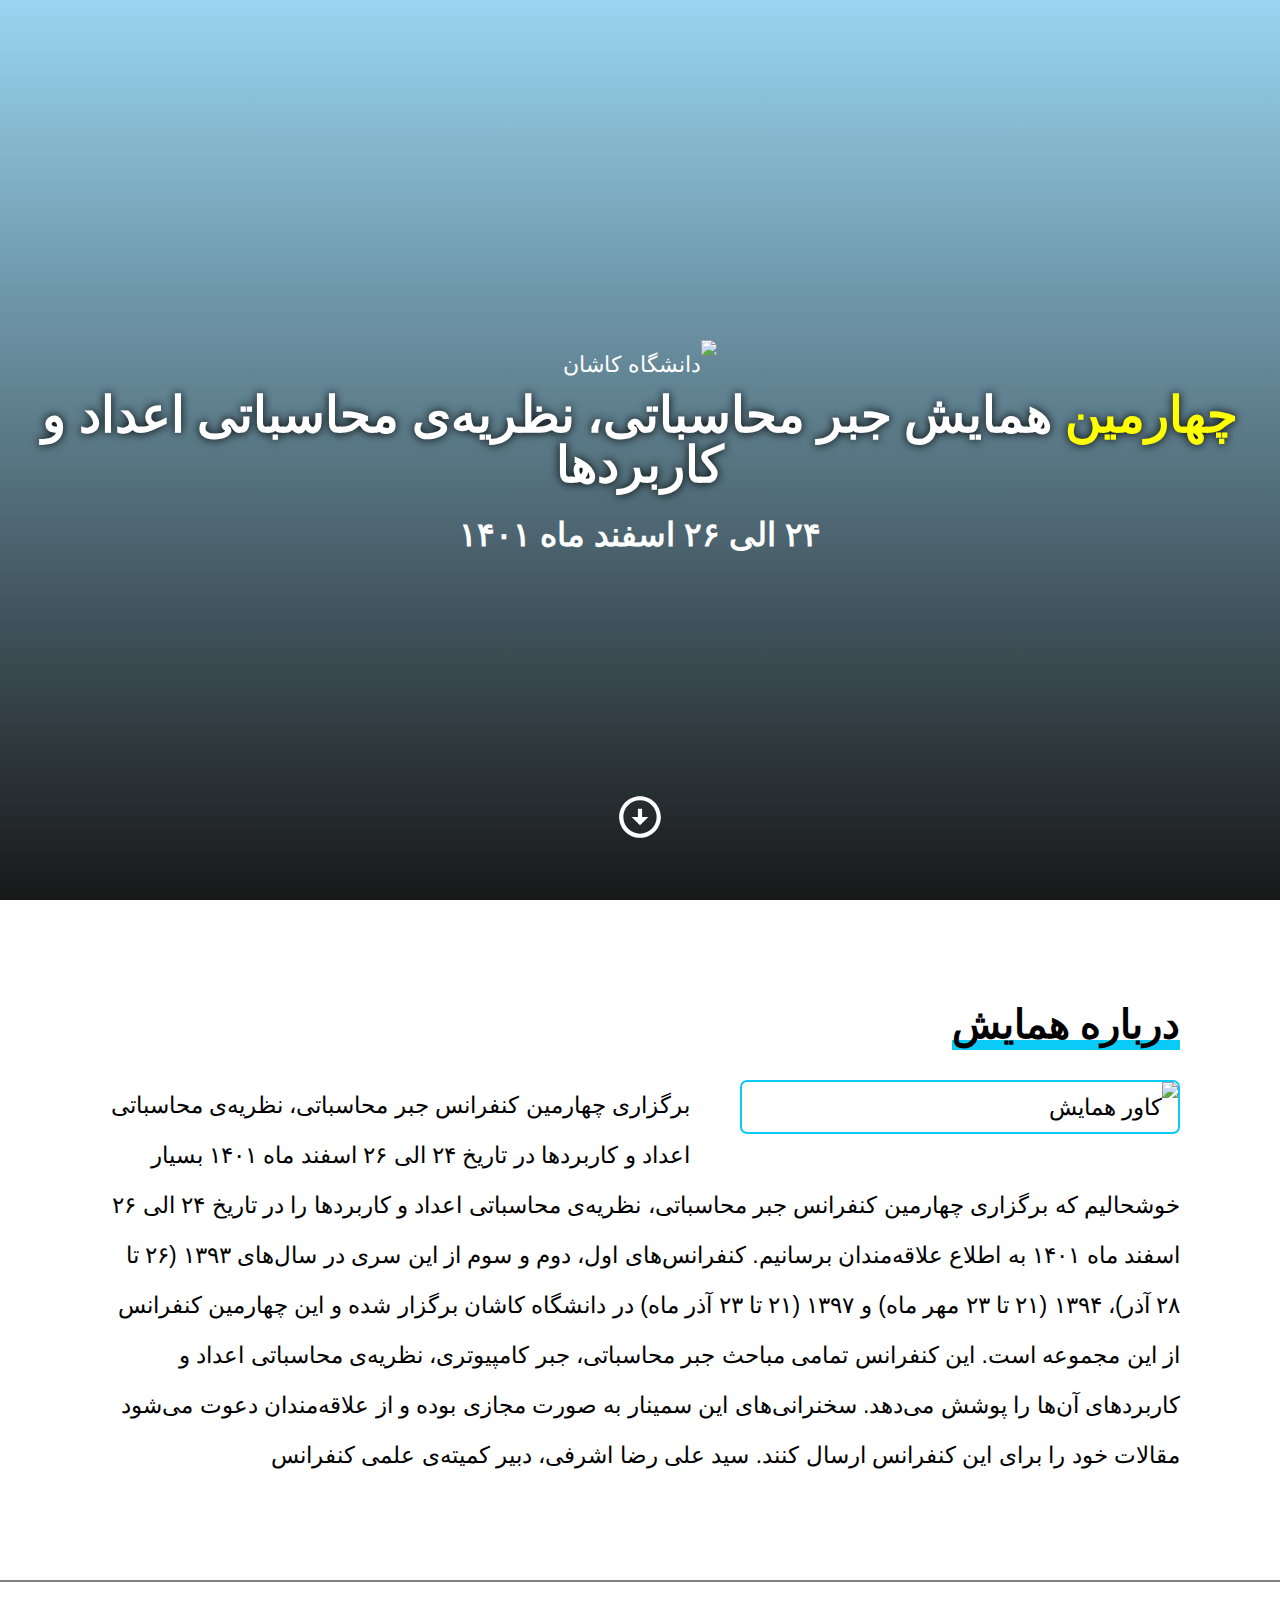
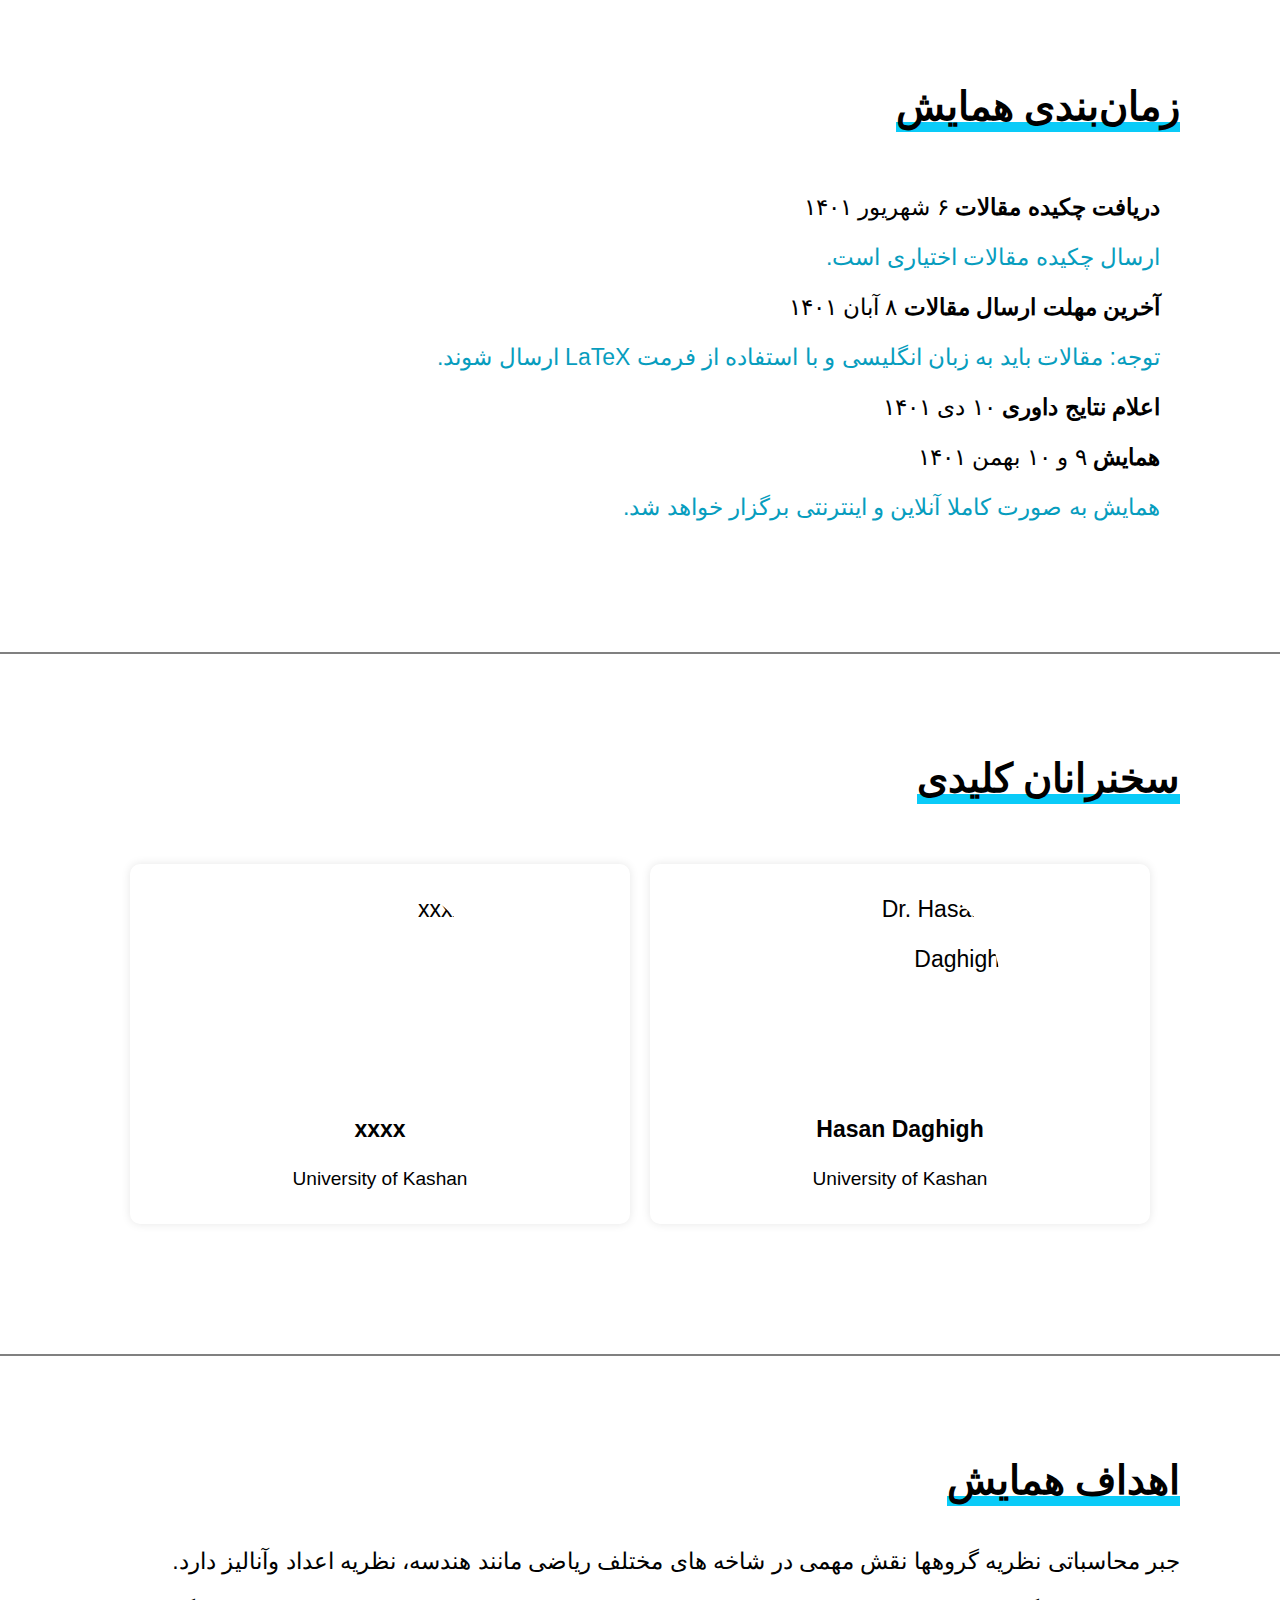
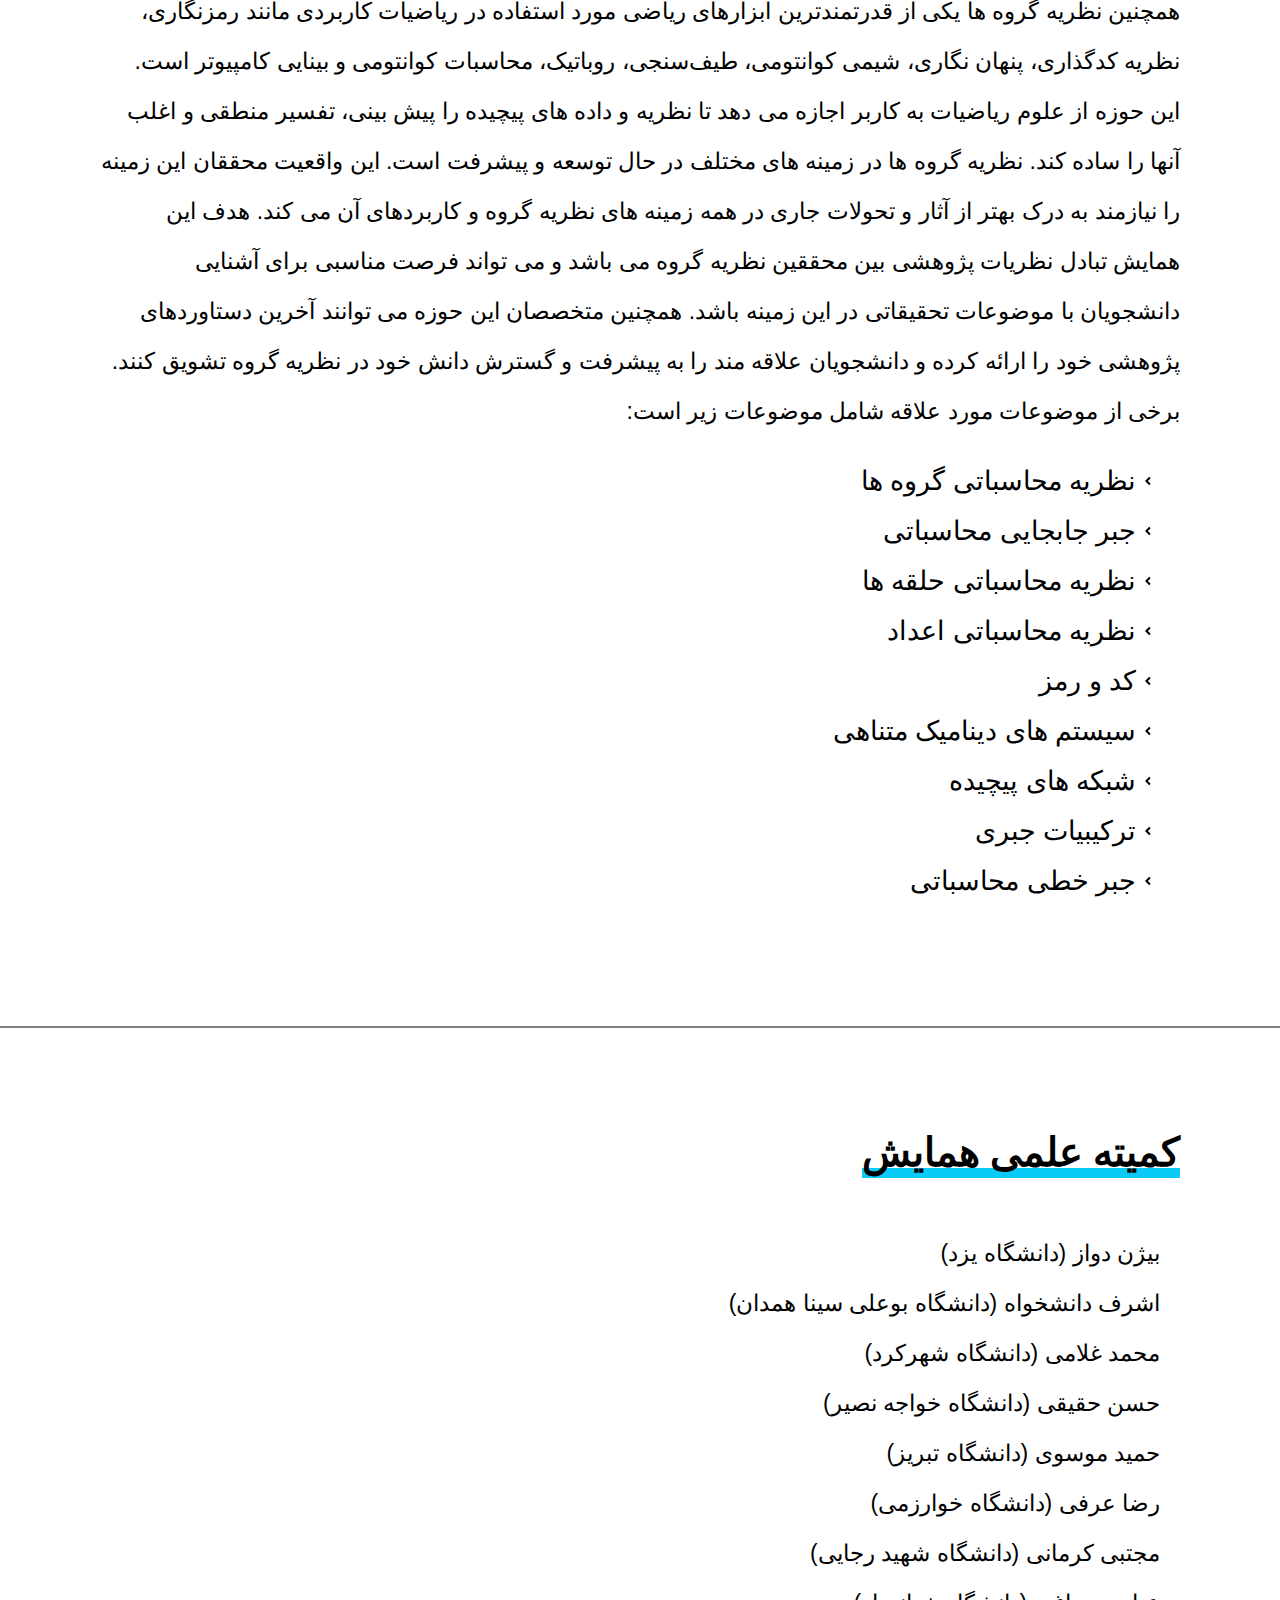
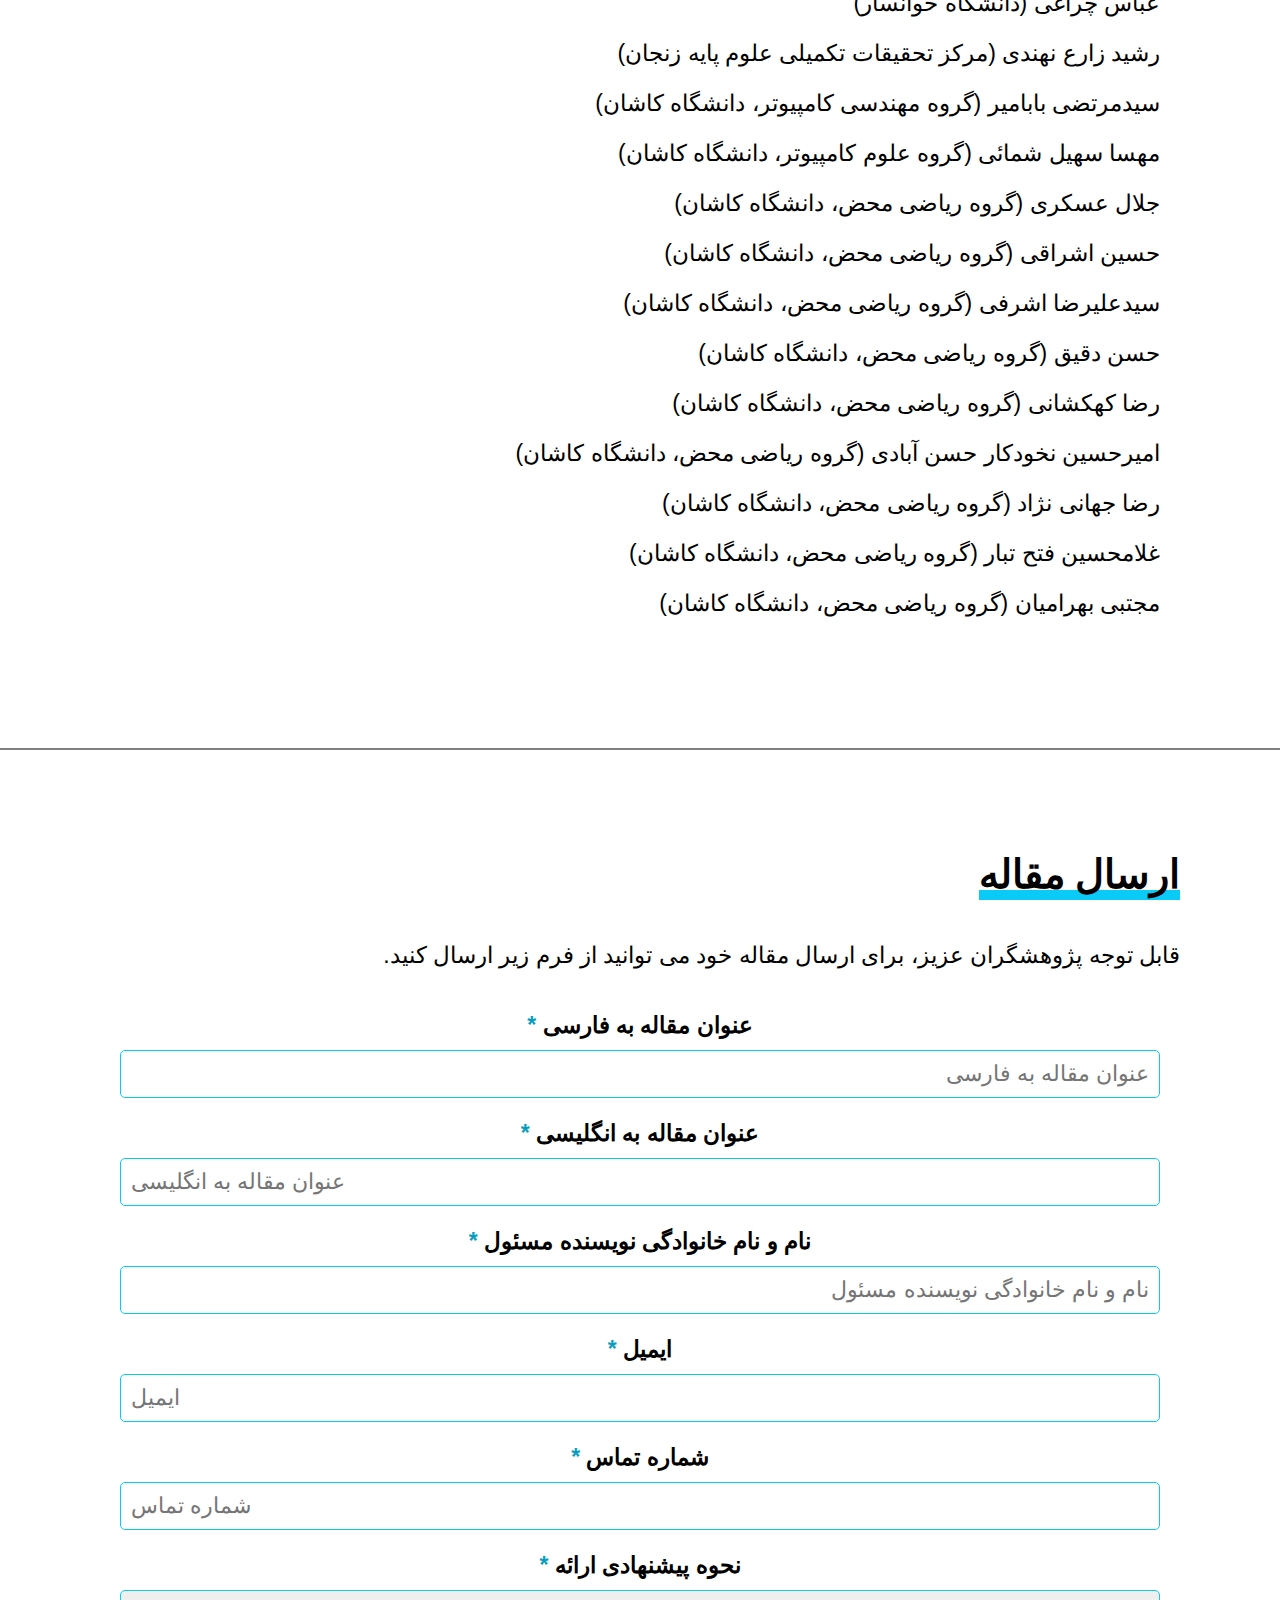
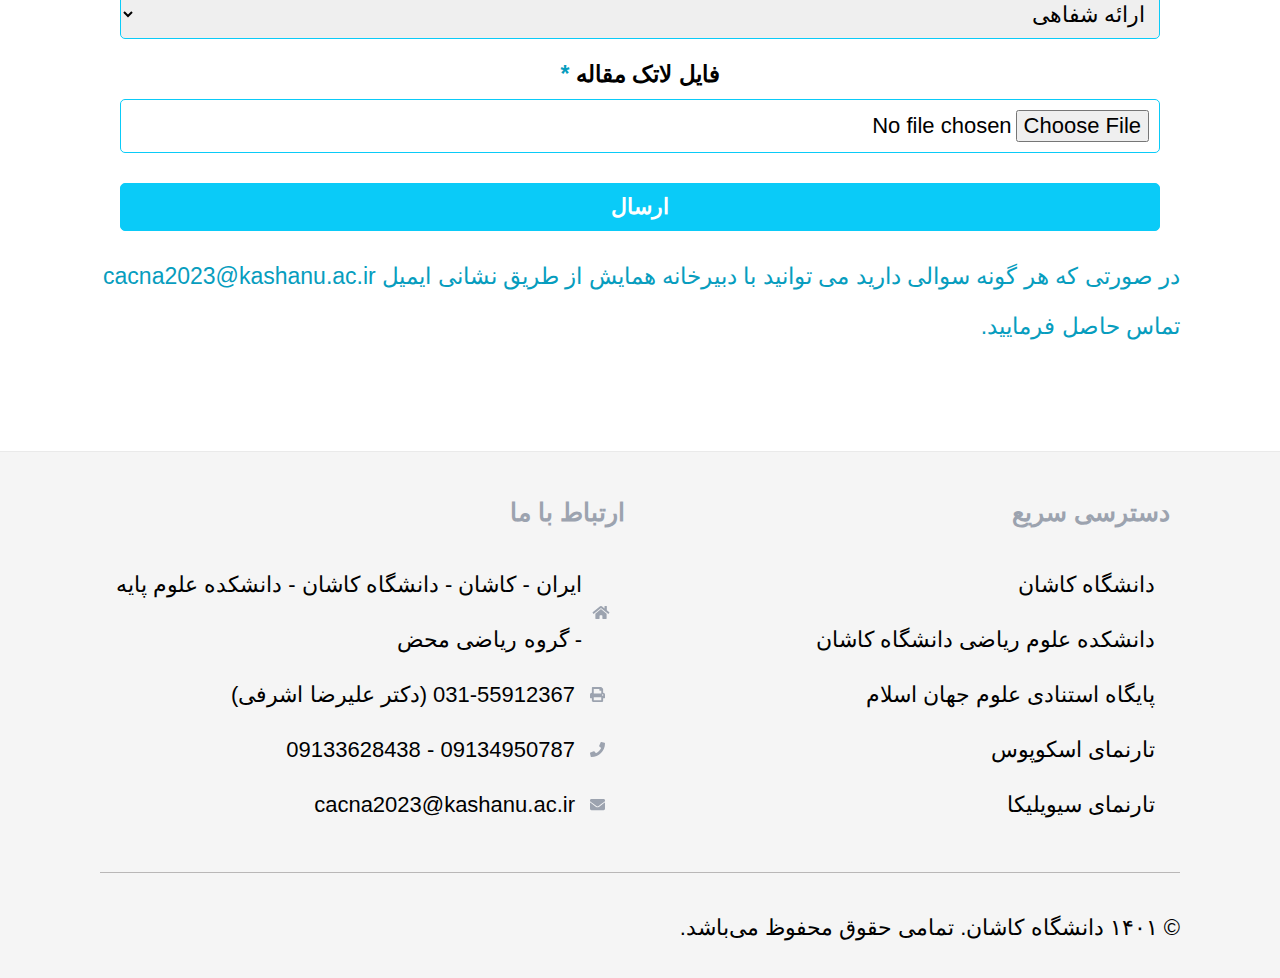
==== commit 4de76465: "complete science team" ====
--- a/index.html
+++ b/index.html
@@ -4,7 +4,7 @@
         <meta charset="UTF-8">
         <meta http-equiv="X-UA-Compatible" content="IE=edge">
         <meta name="viewport" content="width=device-width, initial-scale=1.0">
-        <title>چهارمین کنفرانس جبر محاسباتی، نظریه‌ی محاسباتی اعداد و کاربردها</title>
+        <title>چهارمین همایش جبر محاسباتی، نظریه‌ی محاسباتی اعداد و کاربردها</title>
         <!-- Fonts -->
         <link type="text/css" rel="stylesheet" href="https://cdn.jsdelivr.net/gh/rastikerdar/sahel-font@v3.4.0/dist/font-face.css">
         <link type="text/css" rel="stylesheet" href="https://cdn.jsdelivr.net/gh/rastikerdar/shabnam-font@v5.0.1/dist/font-face.css">
@@ -16,7 +16,7 @@
             <img src="logo.png" alt="دانشگاه کاشان">
             <h1>
                 <span>چهارمین</span>
-                کنفرانس جبر محاسباتی، نظریه‌ی محاسباتی اعداد و کاربردها
+                همایش جبر محاسباتی، نظریه‌ی محاسباتی اعداد و کاربردها
             </h1>
             <h2>
                 ۲۴ الی ۲۶ اسفند ماه ۱۴۰۱
@@ -27,38 +27,36 @@
         </section>
 
         <section class="normal">
-            <h2>درباره کنفرانس</h1>
+            <h2>درباره همایش</h1>
 
             <p>
                 <a href="https://1hsi.kashanu.ac.ir/images/cover.jpg" target="_blank">
-                    <img class="cover" src="https://1hsi.kashanu.ac.ir/images/cover.jpg" alt="کاور کنفرانس">
+                    <img class="cover" src="https://1hsi.kashanu.ac.ir/images/cover.jpg" alt="کاور همایش">
                 </a>
-                کنفرانس بین المللی نظریه گروه ایران (IGTC) کنفرانسی است که همه ساله برگزار می شود. هدف این کنفرانس تبادل نظریات پژوهشی بین محققین نظریه گروه می باشد و می تواند فرصت مناسبی برای آشنایی دانشجویان با موضوعات تحقیقاتی در این زمینه باشد. همچنین متخصصان این حوزه می توانند آخرین دستاوردهای پژوهشی خود را ارائه کرده و دانشجویان علاقه مند را به پیشرفت و گسترش دانش خود در نظریه گروه تشویق کنند.
-
-                پانزدهمین کنفرانس بین المللی نظریه گروههای ایران در تاریخ 9 و 10 بهمن 1401 در گروه ریاضی و علوم کامپیوتر دانشگاه صنعتی امیرکبیر تهران (پلی تکنیک تهران) به صورت مجازی برگزار می شود. از همه محققین در زمینه نظریه گروه ها دعوت میکنیم که در این کنفرانس شرکت کنند. برای شرکت هرچه بیشتر افراد، این کنفرانس به صورت رایگان برگزار می گردد. دراین کنفرانس علاوه بر دستاوردهای نظری، تحقیقات کاربردی در مورد نظریه گروهها نیز مورد توجه می باشد.
-
-                <br>
-
-                دانشگاه کاشان افتخار دارد، سومین کنفرانس جبر محاسباتی، نظریه محاسباتی اعداد و کاربردها در کشور را   در روزهای 21 تا 23 آذرماه برگزار نماید. در طی این کنفرانس، صاحب‌نظران و پژوهشگران علوم مرتبط با موضوع از داخل و خارج کشور به ارایه بحث و تبادل نظر خواهند پرداخت. برگزاری کارگاه‌های آموزشی بخش دیگری از فعالیت‌های جنبی کنفرانس خواهد بود. 
-
-                کمیته برگزارکننده از تمام محققان فعال در زمینه های مرتبط  جهت شرکت در این کنفرانس دعوت به عمل می آورد. ثبت نام کنفرانس از تیرماه سال جاری آغاز و اطلاعات کامل درباره محورهای کنفرانس، کمیته علمی، ساختار ارایه مقالات، هزینه ثبت نام، اقامت و سایر موارد تکمیلی در سایت منعکس شده است.
-                پروفسور علی رضا اشرفی
-                دبیر کمیته علمی CACNA 2018.
+
+                برگزاری چهارمین کنفرانس جبر محاسباتی، نظریه‌ی محاسباتی اعداد و کاربردها در تاریخ ۲۴ الی ۲۶ اسفند ماه ۱۴۰۱
+                بسیار خوشحالیم که برگزاری چهارمین کنفرانس جبر محاسباتی، نظریه‌ی محاسباتی اعداد و کاربردها را در تاریخ ۲۴ الی ۲۶ اسفند ماه ۱۴۰۱ به اطلاع علاقه‌مندان برسانیم.
+                
+                کنفرانس‌های اول، دوم و سوم از این سری در سال‌های  ۱۳۹۳ (۲۶ تا ۲۸ آذر)،  ۱۳۹۴ (۲۱ تا ۲۳ مهر ماه) و ۱۳۹۷ (۲۱ تا ۲۳ آذر ماه)  در دانشگاه کاشان برگزار شده و این چهارمین کنفرانس از این مجموعه است.
+                این کنفرانس تمامی مباحث جبر محاسباتی، جبر کامپیوتری، نظریه‌ی محاسباتی اعداد و کاربردهای آن‌ها را پوشش می‌دهد.
+                سخنرانی‌های این سمینار به صورت مجازی بوده و از علاقه‌مندان دعوت می‌شود مقالات خود را برای این کنفرانس ارسال کنند.
+                سید علی رضا اشرفی،
+                دبیر کمیته‌ی علمی کنفرانس
             </p>
             <!-- <p>
-                بسیار خوشحالیم که برگزاری چهارمین کنفرانس جبر محاسباتی ، نظریه ی محاسباتی اعداد و کاربرد ها را در تاریخ ۲۴ الی ۲۶ اسفند ماه ۱۴۰۱ به اطلاع علاقه‌مندان برسانم .
-
-                کنفرانس های اول ، دوم و سوم از این سری در سال های  ۱۳۹۳ (۲۶ تا ۲۸ آذر)،  ۱۳۹۴ (۲۱ تا ۲۳ مهر ماه)      و       ۱۳۹۷ (۲۱ تا ۲۳ آذر ماه)  در دانشگاه کاشان برگزار شده است و این چهارمین کنفرانس از این مجموعه است.  
+                بسیار خوشحالیم که برگزاری چهارمین همایش جبر محاسباتی ، نظریه ی محاسباتی اعداد و کاربرد ها را در تاریخ ۲۴ الی ۲۶ اسفند ماه ۱۴۰۱ به اطلاع علاقه‌مندان برسانم .
+
+                همایش های اول ، دوم و سوم از این سری در سال های  ۱۳۹۳ (۲۶ تا ۲۸ آذر)،  ۱۳۹۴ (۲۱ تا ۲۳ مهر ماه)      و       ۱۳۹۷ (۲۱ تا ۲۳ آذر ماه)  در دانشگاه کاشان برگزار شده است و این چهارمین همایش از این مجموعه است.  
                 
-                این کنفرانس تمامی مباحث جبر محاسباتی، جبر کامپیوتری و نظریه محاسباتی اعداد و کاربردهای آن ها را پوشش می دهد . 
-                سخنرانی های این سمینار به صورت مجازی بوده و از علاقه‌مندان دعوت می شود مقالات خود را برای این کنفرانس ارسال کنند .
+                این همایش تمامی مباحث جبر محاسباتی، جبر کامپیوتری و نظریه محاسباتی اعداد و کاربردهای آن ها را پوشش می دهد . 
+                سخنرانی های این سمینار به صورت مجازی بوده و از علاقه‌مندان دعوت می شود مقالات خود را برای این همایش ارسال کنند .
             </p> -->
         </section>
 
         <hr>
 
         <section class="normal time">
-            <h2>زمان‌بندی کنفرانس</h2>
+            <h2>زمان‌بندی همایش</h2>
 
             <ul class="dates">
                 <li>
@@ -80,10 +78,10 @@
                     <span>۱۰ دی ۱۴۰۱</span>
                 </li>
                 <li>
-                    <label>کنفرانس</label>
+                    <label>همایش</label>
                     <span>۹ و ۱۰ بهمن ۱۴۰۱</span>
                     <div class="note">
-                        کنفرانس به صورت کاملا آنلاین و اینترنتی برگزار خواهد شد.
+                        همایش به صورت کاملا آنلاین و اینترنتی برگزار خواهد شد.
                     </div>
                 </li>
             </ul>
@@ -96,44 +94,14 @@
 
             <ul class="speakers">
                 <li>
-                    <img src="https://igtc15.aut.ac.ir/photos/PNiroomand.jpg" alt="Peyman Niroomand">
-                    <h4 class="speaker-name">Peyman Niroomand</h4>
-                    <h5 class="speaker-university">Damghan Universiy</h5>
-                </li>
-                <li>
-                    <img src="https://igtc15.aut.ac.ir/photos/EKhukhro.jpg" alt="Peyman Niroomand">
-                    <h4 class="speaker-name">Peyman Niroomand</h4>
-                    <h5 class="speaker-university">Damghan Universiy</h5>
-                </li>
-                <li>
-                    <img src="https://igtc15.aut.ac.ir/photos/RKessar.jpg" alt="Peyman Niroomand">
-                    <h4 class="speaker-name">Peyman Niroomand</h4>
-                    <h5 class="speaker-university">Damghan Universiy</h5>
-                </li>
-                <li>
-                    <img src="https://igtc15.aut.ac.ir/photos/LCaiheng.jpg" alt="Peyman Niroomand">
-                    <h4 class="speaker-name">Peyman Niroomand</h4>
-                    <h5 class="speaker-university">Damghan Universiy</h5>
-                </li>
-                <li>
-                    <img src="https://igtc15.aut.ac.ir/photos/SZhou.jpg" alt="Peyman Niroomand">
-                    <h4 class="speaker-name">Peyman Niroomand</h4>
-                    <h5 class="speaker-university">Damghan Universiy</h5>
-                </li>
-                <li>
-                    <img src="https://igtc15.aut.ac.ir/photos/HSharifi.jpg" alt="Peyman Niroomand">
-                    <h4 class="speaker-name">Peyman Niroomand</h4>
-                    <h5 class="speaker-university">Damghan Universiy</h5>
-                </li>
-                <li>
-                    <img src="https://igtc15.aut.ac.ir/photos/MSalarian.jpg" alt="Peyman Niroomand">
-                    <h4 class="speaker-name">Peyman Niroomand</h4>
-                    <h5 class="speaker-university">Damghan Universiy</h5>
-                </li>
-                <li>
-                    <img src="https://igtc15.aut.ac.ir/photos/OPuglisi.jpg" alt="Peyman Niroomand">
-                    <h4 class="speaker-name">Peyman Niroomand</h4>
-                    <h5 class="speaker-university">Damghan Universiy</h5>
+                    <img src="https://igtc15.aut.ac.ir/photos/PNiroomand.jpg" alt="Dr. Hasan Daghigh">
+                    <h4 class="speaker-name">Hasan Daghigh</h4>
+                    <h5 class="speaker-university">University of Kashan</h5>
+                </li>
+                <li>
+                    <img src="https://igtc15.aut.ac.ir/photos/EKhukhro.jpg" alt="xxxx">
+                    <h4 class="speaker-name">xxxx</h4>
+                    <h5 class="speaker-university">University of Kashan</h5>
                 </li>
             </ul>
         </section>
@@ -141,11 +109,13 @@
         <hr>
 
         <section class="normal">
-            <h2>اهداف کنفرانس</h2>
+            <h2>اهداف همایش</h2>
             <p>
+                جبر محاسباتی 
+                <!--  -->
                 نظریه گروهها نقش مهمی در شاخه های مختلف ریاضی مانند هندسه، نظریه اعداد وآنالیز دارد. همچنین نظریه گروه ها یکی از قدرتمندترین ابزارهای ریاضی مورد استفاده در ریاضیات کاربردی مانند رمزنگاری، نظریه کدگذاری، پنهان نگاری، شیمی کوانتومی، طیف‌سنجی، روباتیک، محاسبات کوانتومی و بینایی کامپیوتر است. این حوزه از علوم ریاضیات به کاربر اجازه می دهد تا نظریه و داده های پیچیده را پیش بینی، تفسیر منطقی و اغلب آنها را ساده کند.
                 
-                نظریه گروه ها در زمینه های مختلف در حال توسعه و پیشرفت است. این واقعیت محققان این زمینه را نیازمند به درک بهتر از آثار و تحولات جاری در همه زمینه های نظریه گروه و کاربردهای آن می کند. هدف این کنفرانس تبادل نظریات پژوهشی بین محققین نظریه گروه می باشد و می تواند فرصت مناسبی برای آشنایی دانشجویان با موضوعات تحقیقاتی در این زمینه باشد. همچنین متخصصان این حوزه می توانند آخرین دستاوردهای پژوهشی خود را ارائه کرده و دانشجویان علاقه مند را به پیشرفت و گسترش دانش خود در نظریه گروه تشویق کنند.
+                نظریه گروه ها در زمینه های مختلف در حال توسعه و پیشرفت است. این واقعیت محققان این زمینه را نیازمند به درک بهتر از آثار و تحولات جاری در همه زمینه های نظریه گروه و کاربردهای آن می کند. هدف این همایش تبادل نظریات پژوهشی بین محققین نظریه گروه می باشد و می تواند فرصت مناسبی برای آشنایی دانشجویان با موضوعات تحقیقاتی در این زمینه باشد. همچنین متخصصان این حوزه می توانند آخرین دستاوردهای پژوهشی خود را ارائه کرده و دانشجویان علاقه مند را به پیشرفت و گسترش دانش خود در نظریه گروه تشویق کنند.
             </p>
 
             برخی از موضوعات مورد علاقه شامل موضوعات زیر است:
@@ -153,67 +123,55 @@
                 <li>
                     <svg xmlns="http://www.w3.org/2000/svg" viewBox="0 0 24 24" width="24" height="24"><path fill="none" d="M0 0h24v24H0z"/><path d="M11.828 12l2.829 2.828-1.414 1.415L9 12l4.243-4.243 1.414 1.415L11.828 12z"/></svg>
                     <h3>
-                        گروه‌های هندسی و ترکیبیاتی
-                    </h3>
-                </li>
-                <li>
-                    <svg xmlns="http://www.w3.org/2000/svg" viewBox="0 0 24 24" width="24" height="24"><path fill="none" d="M0 0h24v24H0z"/><path d="M11.828 12l2.829 2.828-1.414 1.415L9 12l4.243-4.243 1.414 1.415L11.828 12z"/></svg>
-                    <h3>
-                        گروه‌های جایگشتی
-                    </h3>
-                </li>
-                <li>
-                    <svg xmlns="http://www.w3.org/2000/svg" viewBox="0 0 24 24" width="24" height="24"><path fill="none" d="M0 0h24v24H0z"/><path d="M11.828 12l2.829 2.828-1.414 1.415L9 12l4.243-4.243 1.414 1.415L11.828 12z"/></svg>
-                    <h3>
-                        گروه‌های ترکیبیاتی
-                    </h3>
-                </li>
-                <li>
-                    <svg xmlns="http://www.w3.org/2000/svg" viewBox="0 0 24 24" width="24" height="24"><path fill="none" d="M0 0h24v24H0z"/><path d="M11.828 12l2.829 2.828-1.414 1.415L9 12l4.243-4.243 1.414 1.415L11.828 12z"/></svg>
-                    <h3>
-                        تکواره‌ها، نیمگروه‌ها و ابرگروه‌ها
-                    </h3>
-                </li>
-                <li>
-                    <svg xmlns="http://www.w3.org/2000/svg" viewBox="0 0 24 24" width="24" height="24"><path fill="none" d="M0 0h24v24H0z"/><path d="M11.828 12l2.829 2.828-1.414 1.415L9 12l4.243-4.243 1.414 1.415L11.828 12z"/></svg>
-                    <h3>
-                        مسائل الگوریتمی در نظریه گروه
-                    </h3>
-                </li>
-                <li>
-                    <svg xmlns="http://www.w3.org/2000/svg" viewBox="0 0 24 24" width="24" height="24"><path fill="none" d="M0 0h24v24H0z"/><path d="M11.828 12l2.829 2.828-1.414 1.415L9 12l4.243-4.243 1.414 1.415L11.828 12z"/></svg>
-                    <h3>
-                        روش های احتمالاتی در نظریه گروه
-                    </h3>
-                </li>
-                <li>
-                    <svg xmlns="http://www.w3.org/2000/svg" viewBox="0 0 24 24" width="24" height="24"><path fill="none" d="M0 0h24v24H0z"/><path d="M11.828 12l2.829 2.828-1.414 1.415L9 12l4.243-4.243 1.414 1.415L11.828 12z"/></svg>
-                    <h3>
-                        نظریه نمایش و نظریه سرشت
-                    </h3>
-                </li>
-                <li>
-                    <svg xmlns="http://www.w3.org/2000/svg" viewBox="0 0 24 24" width="24" height="24"><path fill="none" d="M0 0h24v24H0z"/><path d="M11.828 12l2.829 2.828-1.414 1.415L9 12l4.243-4.243 1.414 1.415L11.828 12z"/></svg>
-                    <h3>
-                        گروه ها و ترکیبیات
-                    </h3>
-                </li>
-                <li>
-                    <svg xmlns="http://www.w3.org/2000/svg" viewBox="0 0 24 24" width="24" height="24"><path fill="none" d="M0 0h24v24H0z"/><path d="M11.828 12l2.829 2.828-1.414 1.415L9 12l4.243-4.243 1.414 1.415L11.828 12z"/></svg>
-                    <h3>
-                        گروه های جایگشتی
-                    </h3>
-                </li>
-                <li>
-                    <svg xmlns="http://www.w3.org/2000/svg" viewBox="0 0 24 24" width="24" height="24"><path fill="none" d="M0 0h24v24H0z"/><path d="M11.828 12l2.829 2.828-1.414 1.415L9 12l4.243-4.243 1.414 1.415L11.828 12z"/></svg>
-                    <h3>
-                        گروه های نامتناهی
-                    </h3>
-                </li>
-                <li>
-                    <svg xmlns="http://www.w3.org/2000/svg" viewBox="0 0 24 24" width="24" height="24"><path fill="none" d="M0 0h24v24H0z"/><path d="M11.828 12l2.829 2.828-1.414 1.415L9 12l4.243-4.243 1.414 1.415L11.828 12z"/></svg>
-                    <h3>
-                        گروه های خطی
+                        نظریه محاسباتی گروه ها
+                    </h3>
+                </li>
+                <li>
+                    <svg xmlns="http://www.w3.org/2000/svg" viewBox="0 0 24 24" width="24" height="24"><path fill="none" d="M0 0h24v24H0z"/><path d="M11.828 12l2.829 2.828-1.414 1.415L9 12l4.243-4.243 1.414 1.415L11.828 12z"/></svg>
+                    <h3>
+                        جبر جابجایی محاسباتی
+                    </h3>
+                </li>
+                <li>
+                    <svg xmlns="http://www.w3.org/2000/svg" viewBox="0 0 24 24" width="24" height="24"><path fill="none" d="M0 0h24v24H0z"/><path d="M11.828 12l2.829 2.828-1.414 1.415L9 12l4.243-4.243 1.414 1.415L11.828 12z"/></svg>
+                    <h3>
+                        نظریه محاسباتی حلقه ها
+                    </h3>
+                </li>
+                <li>
+                    <svg xmlns="http://www.w3.org/2000/svg" viewBox="0 0 24 24" width="24" height="24"><path fill="none" d="M0 0h24v24H0z"/><path d="M11.828 12l2.829 2.828-1.414 1.415L9 12l4.243-4.243 1.414 1.415L11.828 12z"/></svg>
+                    <h3>
+                        نظریه محاسباتی اعداد
+                    </h3>
+                </li>
+                <li>
+                    <svg xmlns="http://www.w3.org/2000/svg" viewBox="0 0 24 24" width="24" height="24"><path fill="none" d="M0 0h24v24H0z"/><path d="M11.828 12l2.829 2.828-1.414 1.415L9 12l4.243-4.243 1.414 1.415L11.828 12z"/></svg>
+                    <h3>
+                        کد و رمز
+                    </h3>
+                </li>
+                <li>
+                    <svg xmlns="http://www.w3.org/2000/svg" viewBox="0 0 24 24" width="24" height="24"><path fill="none" d="M0 0h24v24H0z"/><path d="M11.828 12l2.829 2.828-1.414 1.415L9 12l4.243-4.243 1.414 1.415L11.828 12z"/></svg>
+                    <h3>
+                        سیستم های دینامیک متناهی
+                    </h3>
+                </li>
+                <li>
+                    <svg xmlns="http://www.w3.org/2000/svg" viewBox="0 0 24 24" width="24" height="24"><path fill="none" d="M0 0h24v24H0z"/><path d="M11.828 12l2.829 2.828-1.414 1.415L9 12l4.243-4.243 1.414 1.415L11.828 12z"/></svg>
+                    <h3>
+                        شبکه های پیچیده
+                    </h3>
+                </li>
+                <li>
+                    <svg xmlns="http://www.w3.org/2000/svg" viewBox="0 0 24 24" width="24" height="24"><path fill="none" d="M0 0h24v24H0z"/><path d="M11.828 12l2.829 2.828-1.414 1.415L9 12l4.243-4.243 1.414 1.415L11.828 12z"/></svg>
+                    <h3>
+                        ترکیبیات جبری
+                    </h3>
+                </li>
+                <li>
+                    <svg xmlns="http://www.w3.org/2000/svg" viewBox="0 0 24 24" width="24" height="24"><path fill="none" d="M0 0h24v24H0z"/><path d="M11.828 12l2.829 2.828-1.414 1.415L9 12l4.243-4.243 1.414 1.415L11.828 12z"/></svg>
+                    <h3>
+                        جبر خطی محاسباتی
                     </h3>
                 </li>
             </ul>
@@ -225,38 +183,66 @@
             <h2>کمیته علمی همایش</h2>
 
             <ul>
-                <li>دکتر عباس کتابی (رییس دانشگاه کاشان)</li>
-                <li>دکتر محسن نیازی (عضو هیأت علمی گروه جامعه شناسی دانشگاه کاشان و رییس همایش)</li>
-                <li>دکتر مهدی شبانی نوش آبادی (معاون پژوهشی و ارتباطات علمی دانشگاه کاشان)</li>
-                <li>دکتر زهرا صادقی آرانی (عضو هیأت علمی گروه مدیریت دانشگاه کاشان و دبیر علمی همایش)</li>
-                <li>دکتر پرویز کرمی (رییس ستاد فناوری های نرم و هویت ساز معاونت علمی و فناوری ریاست جمهوری)</li>
-                <li>دکتر علی اکبر متکان (دبیر کل کمیسیون ملی یونسکو در ایران)</li>
-                <li>دکتر مریم ملونی ( مدیرکل نوآوری و کسب و کار نوین معاونت علمی و فناوری ریاست جمهوری)</li>
-                <li>دکتر  سیده فاطمه حسینی (رییس کارگروه نوآوری اجتماعی معاونت علمی و فناوری ریاست جمهوری) </li>
-                <li>دکتر سمانه یزدانی ( معاون بین الملل کمیسیون ملی یونسکو در ایران)</li>
-                <li>دکتر محسن ایرانی رهقی (معاون نوآوری و اقتصادی دانشگاه کااشان)</li>
-                <li>دکتر علی مبینی دهکردی (رییس سازمان توسعه و سرمایه گذاری و معاون دانشگاه تهران)</li>
-                <li>دکتر جعفر هزار جریبی (استاد گروه تعاون و رفاه اجتماعی دانشگاه علامه طباطبایی)</li>
-                <li>دکتر محمود جمعه پور (استاد گروه برنامه ریزی اجتماعی دانشگاه علامه طباطبایی)</li>
-                <li>دکتر محمد نقی زاده (دانشیار گروه آموزشی مدیریت و کارآفرینی دانشگاه علامه طباطبایی)</li>
-                <li>دکتر محمدرضا اخضریان کاشانی (عضو هیأت علمی دانشگاه تهران).</li>
-                <li>دکتر سیداسماعیل مسعودی ( عضو هیأت علمی و رییس مرکز نواوری علوم انسانی دانشگاه شیراز)</li>
-                <li>دکتر علی اصغر سعدآبادی آرانی (عضو هیأت علمی و رییس مرکز نوآوری علوم انسانی دانشگاه شهید بهشتی)</li>
-                <li>سیدسروش قاضی نوری (مرکز تحقیقات سیاست علمی کشور و سردبیر مجله رهیافت)</li>
-                <li>سیدسپهر قاضی نوری (عضو هیأت علمی سازمان پژوهش های علمی و صنعتی ایران)</li>
-                <li>دکتر سمیه کریم زاده (مرکز تحقیقات سیاست علمی کشور)</li>
-                <li>دکتر سحر کوثری (معاون پژوهشی  و فناوری مرکز تحقیقات سیاست علمی کشور)</li>
-                <li>دکتر عباس زراعت (عضو هیأت علمی گروه حقوق دانشگاه کاشان)</li>
-                <li>دکتر  محمد امینی (عضو هیأت علمی گروه علوم تربیتی دانشگاه کاشان)</li>
-                <li>دکتر سیدکمال الدین موسوی (عضو هیأت علمی گروه علوم اجتماعی دانشگاه کاشان)</li>
-                <li>دکتر مهران سهراب زاده (عضو هیأت علمی گروه علوم اجتماعی دانشگاه کاشان)</li>
-                <li>دکتر اسدا... بابایی فرد (عضو هیأت علمی گروه علوم اجتماعی دانشگاه کاشان)</li>
-                <li>دکتر محمد گنجی (عضو هیأت علمی گروه علوم اجتماعی دانشگاه کاشان)</li>
-                <li>دکتر نرگس نیکخواه قمصری (عضو هیأت علمی گروه علوم اجتماعی دانشگاه کاشان)</li>
-                <li>دکتر الهام شفایی مقدم (عضو هیأت علمی گروه علوم اجتماعی دانشگاه کاشان)</li>
-                <li>دکتر سیداحمد مدنی (عضو هیأت علمی گروه علوم تربیتی دانشگاه کاشان)</li>
-                <li>دکتر  زینب السادات اطهری (عضو هیأت علمی گروه علوم تربیتی دانشگاه کاشان)</li>
-                <li>دکتر محمدرضا تمنایی فر (عضو هیأت علمی گروه روانشناسی دانشگاه کاشان)</li>
+                <li>
+                    بیژن دواز (دانشگاه یزد)
+                </li>
+                <li>
+                    اشرف دانشخواه (دانشگاه بوعلی سینا همدان)
+                </li>
+                <li>
+                    محمد غلامی (دانشگاه شهرکرد)
+                </li>
+                <li>
+                    حسن حقیقی (دانشگاه خواجه نصیر)
+                </li>
+                <li>
+                    حمید موسوی (دانشگاه تبریز)
+                </li>
+                <li>
+                    رضا عرفی (دانشگاه خوارزمی)
+                </li>
+                <li>
+                    مجتبی کرمانی (دانشگاه شهید رجایی)
+                </li>
+                <li>
+                    عباس چراغی (دانشگاه خوانسار)
+                </li>
+                <li>
+                    رشید زارع‌ نهندی (مرکز تحقیقات تکمیلی علوم پایه زنجان)
+                </li>
+                <li>
+                    سیدمرتضی بابامیر (گروه مهندسی کامپیوتر، دانشگاه کاشان)
+                </li>
+                <li>
+                    مهسا سهیل شمائی (گروه علوم کامپیوتر، دانشگاه کاشان)
+                </li>
+                <li>
+                    جلال عسکری (گروه ریاضی محض، دانشگاه کاشان)
+                </li>
+                <li>
+                    حسین اشراقی (گروه ریاضی محض، دانشگاه کاشان)
+                </li>
+                <li>
+                    سیدعلیرضا اشرفی (گروه ریاضی محض، دانشگاه کاشان)
+                </li>
+                <li>
+                    حسن دقیق (گروه ریاضی محض، دانشگاه کاشان)
+                </li>
+                <li>
+                    رضا کهکشانی (گروه ریاضی محض، دانشگاه کاشان)
+                </li>
+                <li>
+                    امیرحسین نخودکار حسن آبادی (گروه ریاضی محض، دانشگاه کاشان)
+                </li>
+                <li>
+                    رضا جهانی نژاد (گروه ریاضی محض، دانشگاه کاشان)
+                </li>
+                <li>
+                    غلامحسین فتح تبار (گروه ریاضی محض، دانشگاه کاشان)
+                </li>
+                <li>
+                    مجتبی بهرامیان (گروه ریاضی محض، دانشگاه کاشان)
+                </li>
             </ul>
         </section>
 
@@ -298,7 +284,7 @@
                 </form>
 
                 <div class="note">
-                    در صورتی که هر گونه سوالی دارید می توانید با دبیرخانه کنفرانس از طریق نشانی ایمیل <a href="mailto:cacna2022@kashanu.ac.ir">cacna2022@kashanu.ac.ir</a> تماس حاصل فرمایید.
+                    در صورتی که هر گونه سوالی دارید می توانید با دبیرخانه همایش از طریق نشانی ایمیل <a href="mailto:cacna2023@kashanu.ac.ir">cacna2023@kashanu.ac.ir</a> تماس حاصل فرمایید.
                 </div>
             </p>
         </section>
@@ -330,7 +316,7 @@
                         </li>
                         <li>
                             <a href="https://civilica.com/">
-                                تارنمای سیلیویکا
+                                تارنمای سیویلیکا
                             </a>
                         </li>
                     </ul>
@@ -359,7 +345,7 @@
                                 </path>
                             </svg>
                             <span>
-                                031-55910000
+                                031-55912367 (دکتر علیرضا اشرفی)
                             </span>
                         </li>
                         <li>
@@ -371,7 +357,7 @@
                                 </path>
                             </svg>
                             <span>
-                                09135553434
+                                09134950787 - 09133628438
                             </span>
                         </li>
                         <li>
@@ -383,7 +369,7 @@
                                 </path>
                             </svg>
                             <span>
-                                cacna2022@kashanu.ac.ir
+                                cacna2023@kashanu.ac.ir
                             </span>
                         </li>
                     </ul>
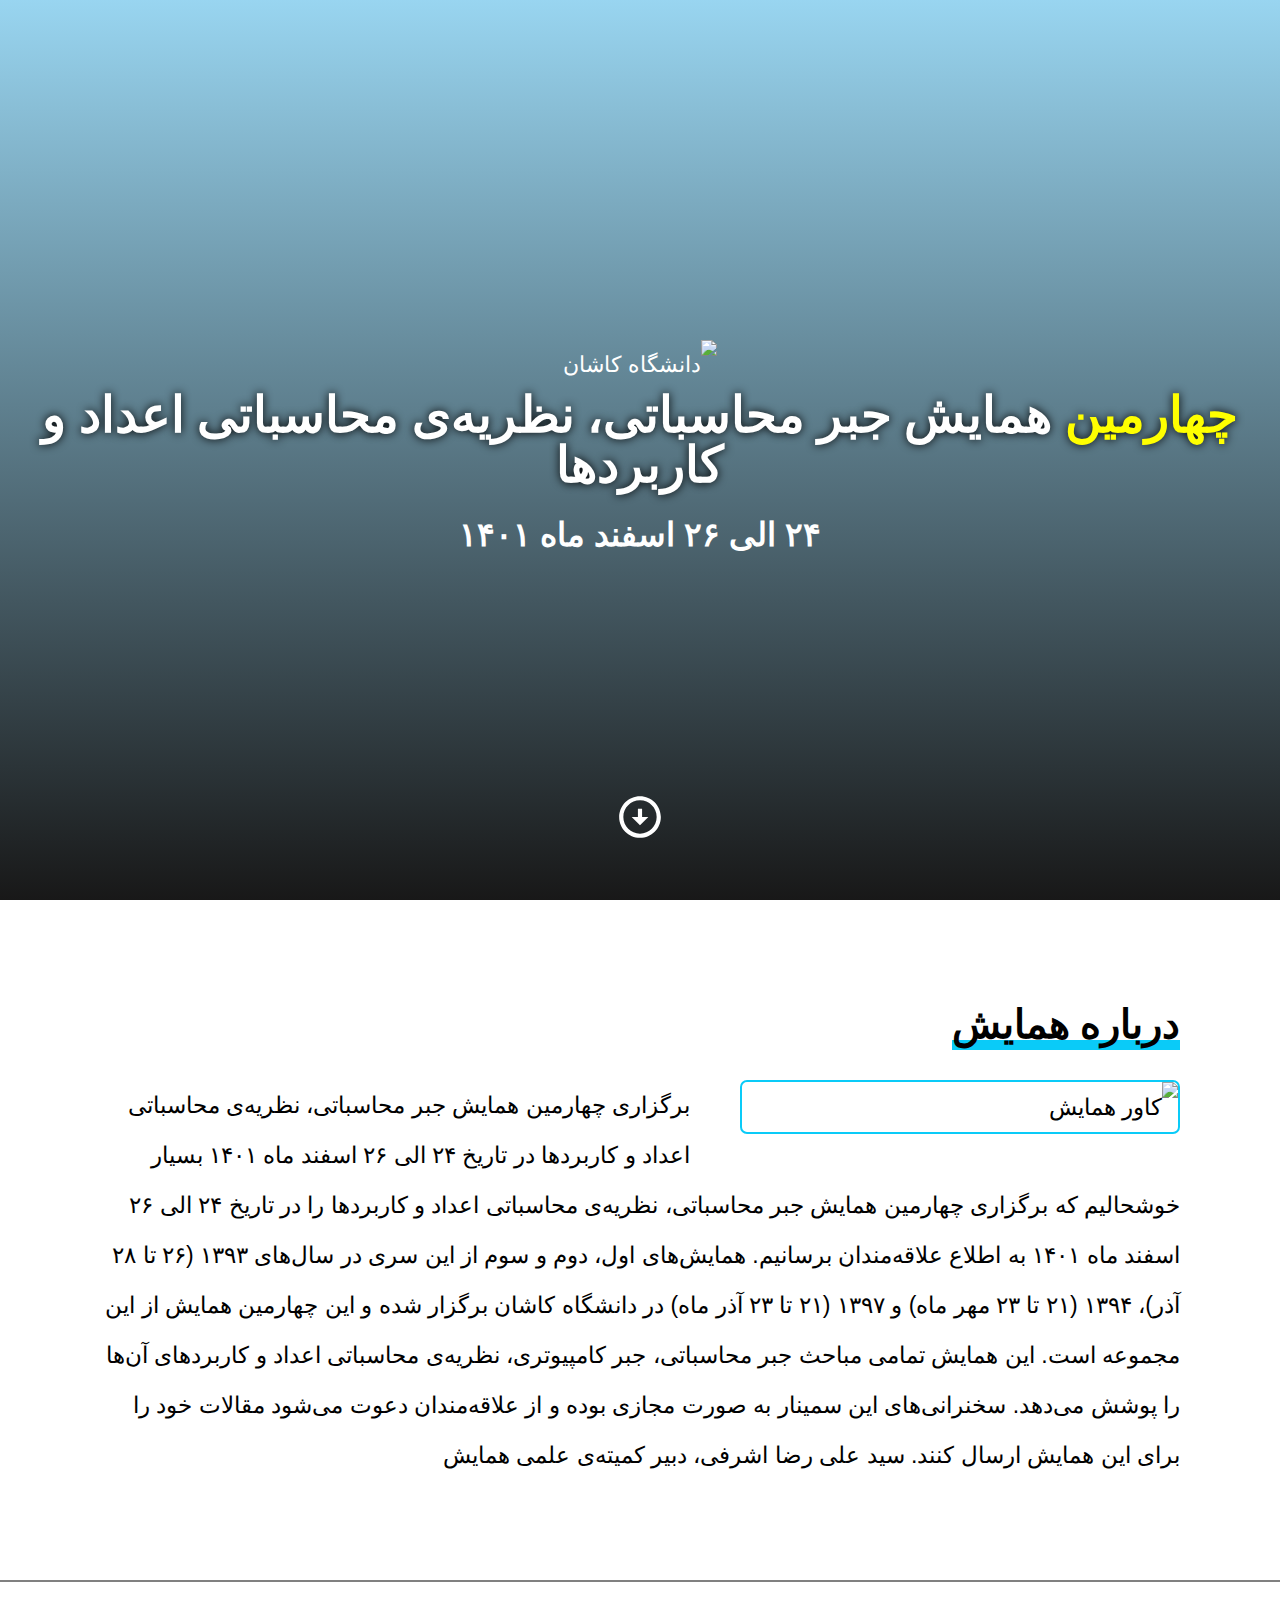
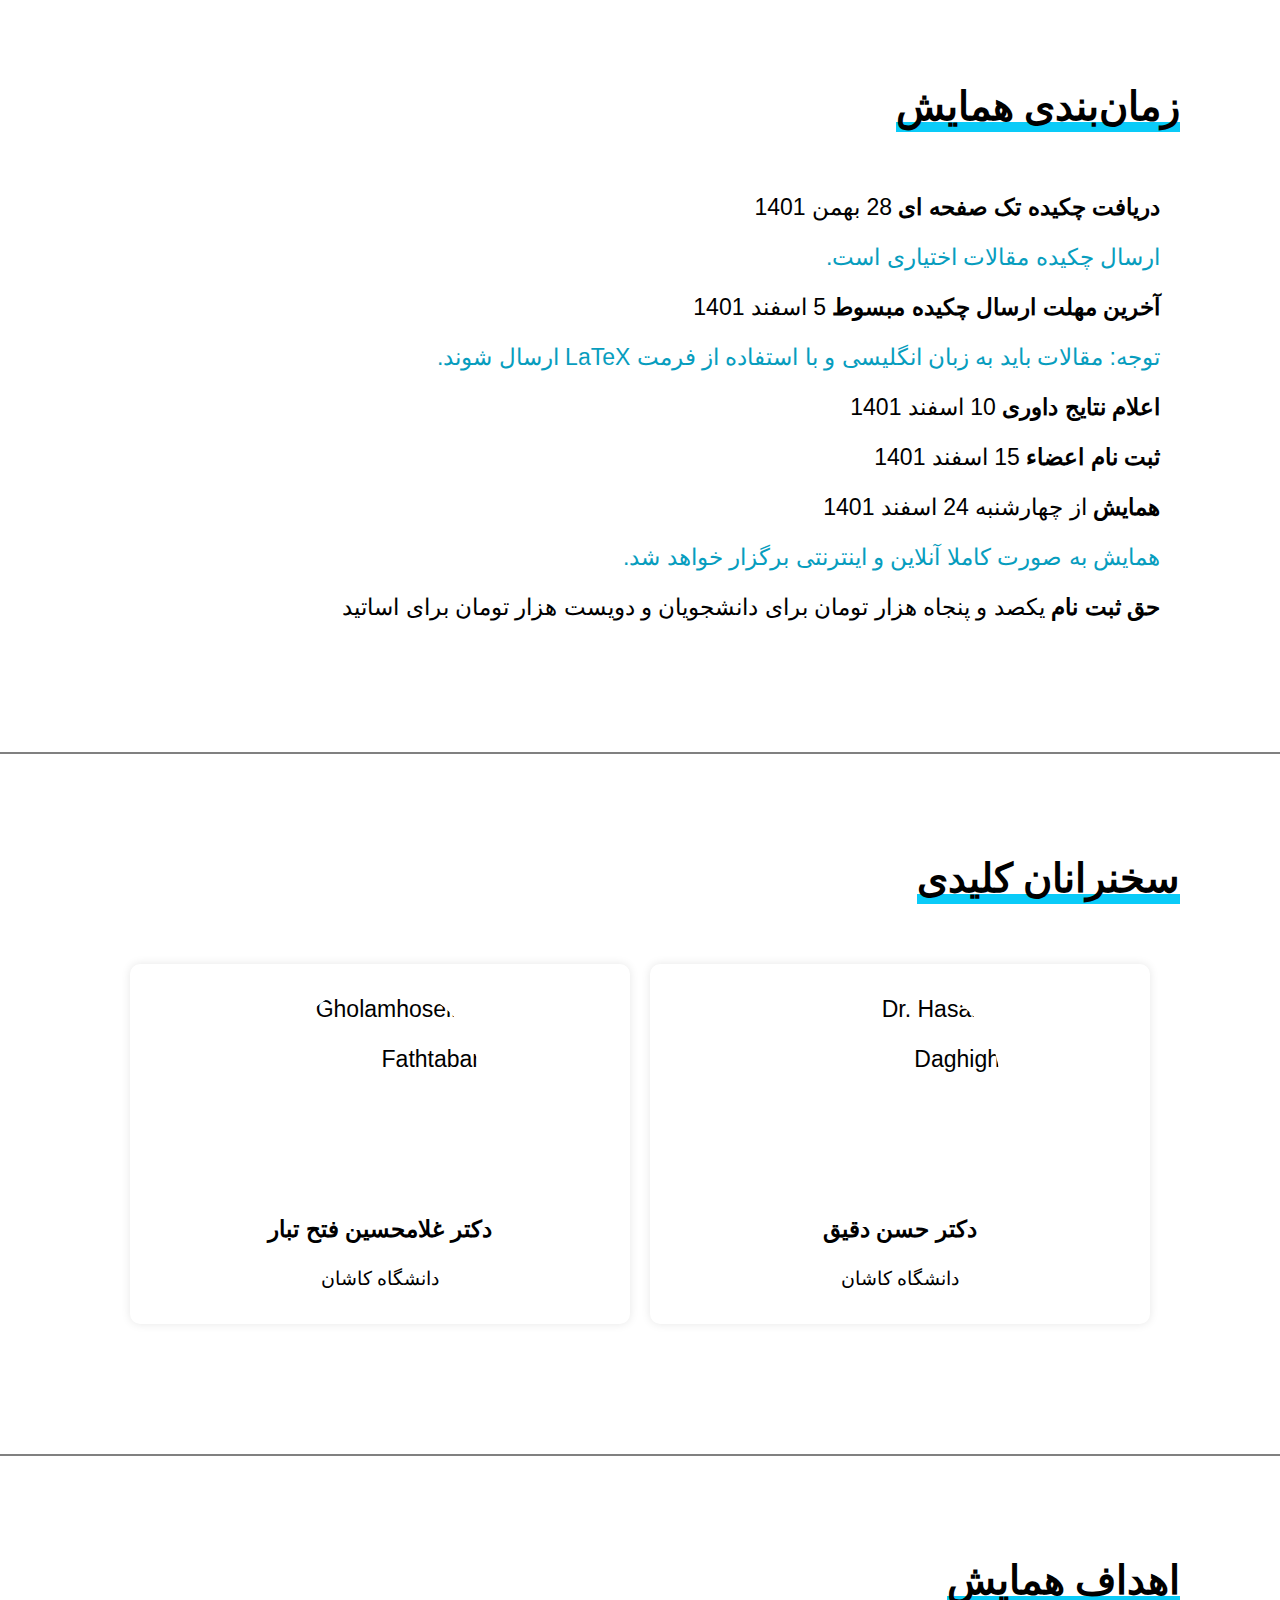
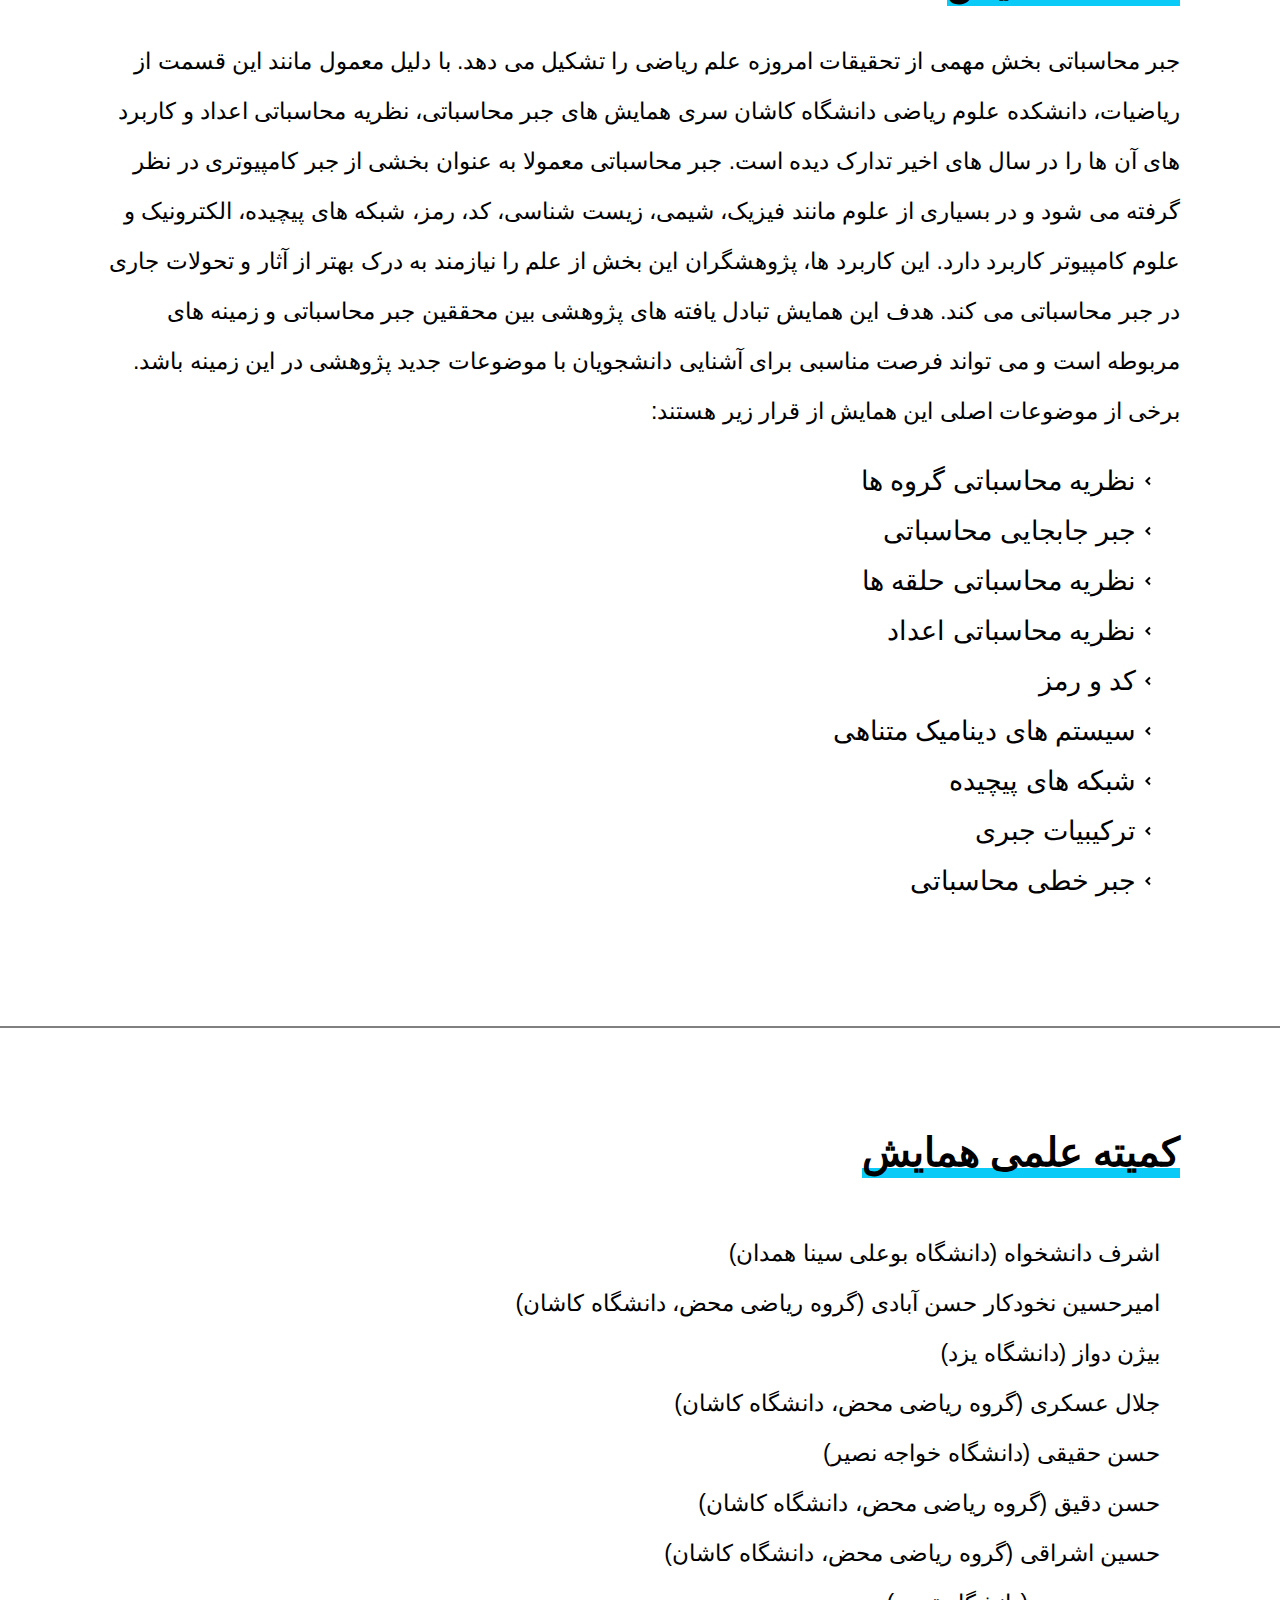
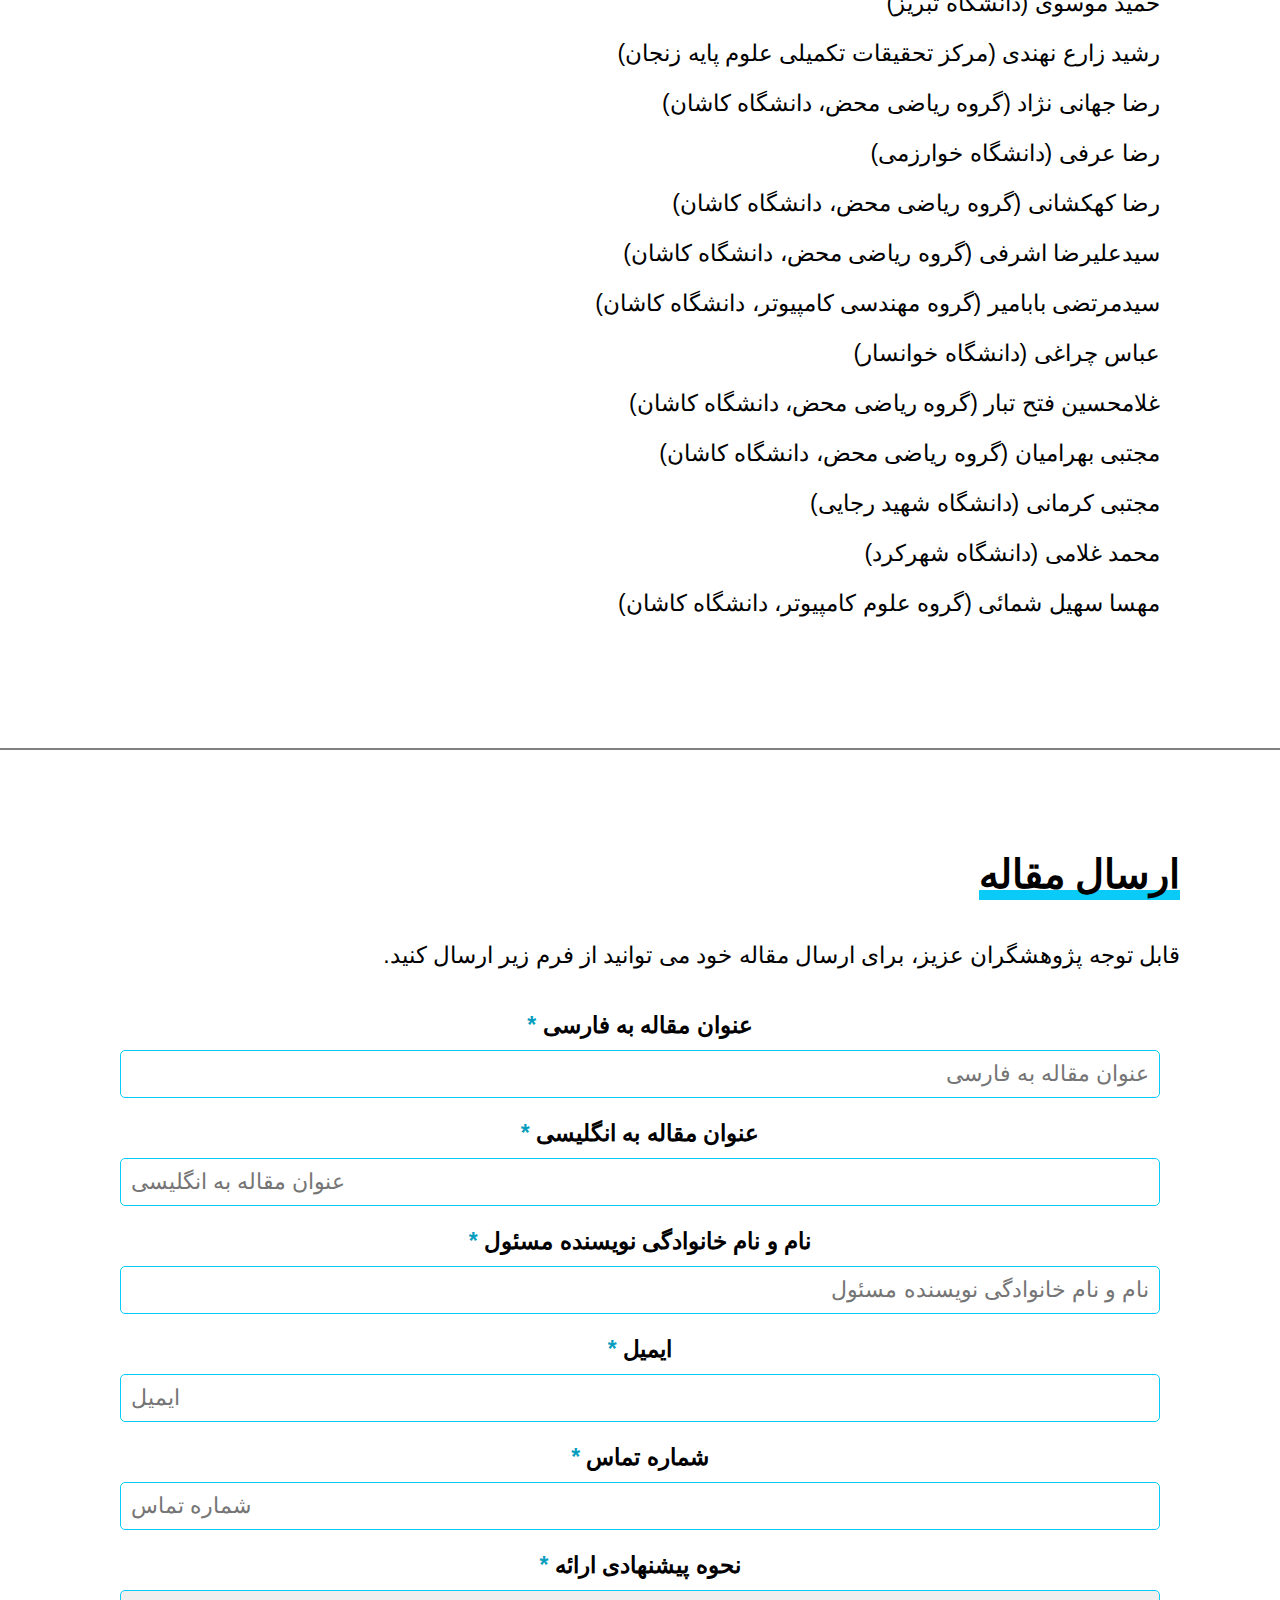
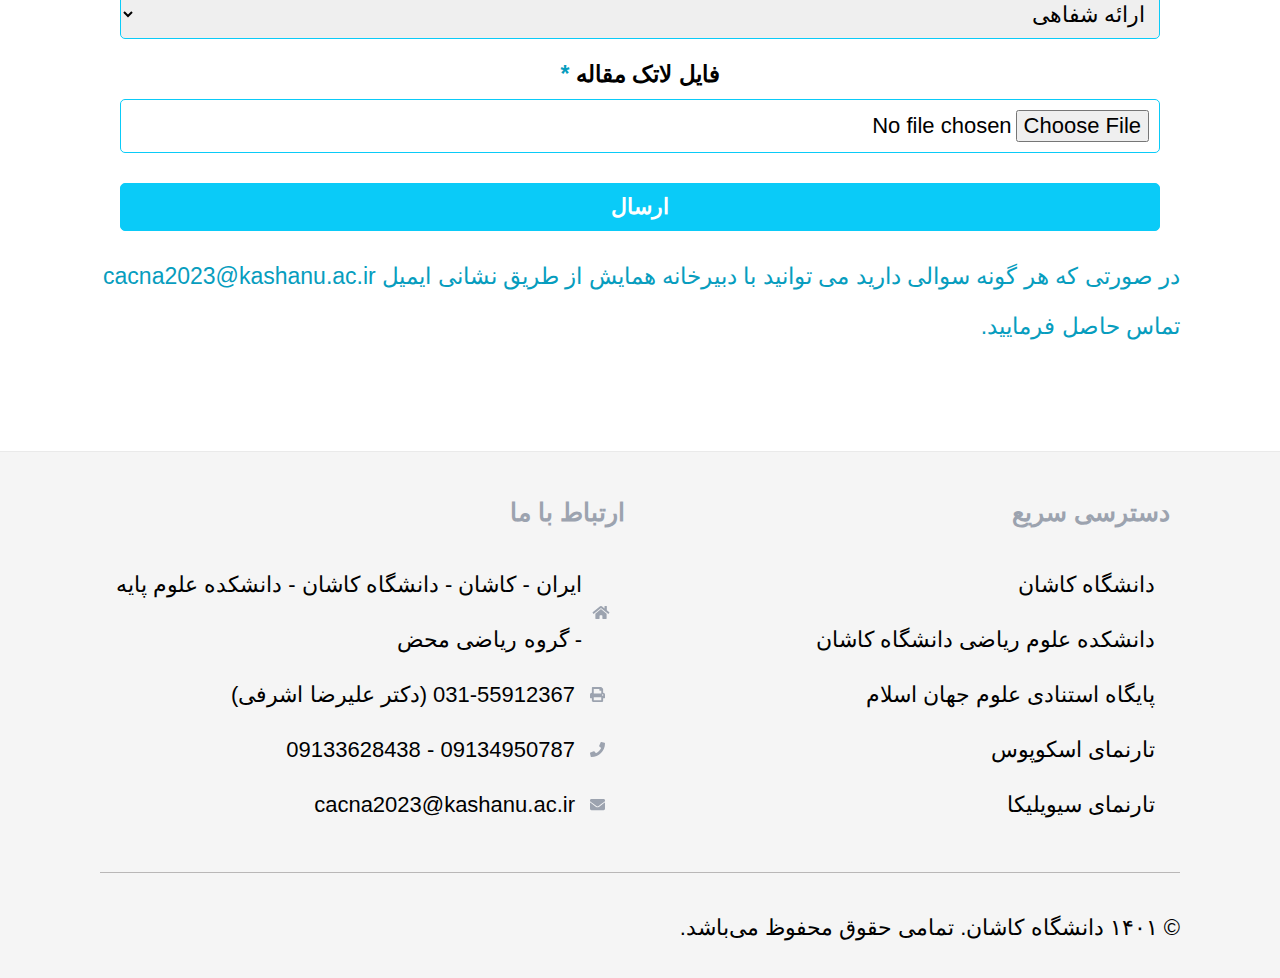
==== commit 27deb74f: "update" ====
--- a/index.html
+++ b/index.html
@@ -34,14 +34,14 @@
                     <img class="cover" src="https://1hsi.kashanu.ac.ir/images/cover.jpg" alt="کاور همایش">
                 </a>
 
-                برگزاری چهارمین کنفرانس جبر محاسباتی، نظریه‌ی محاسباتی اعداد و کاربردها در تاریخ ۲۴ الی ۲۶ اسفند ماه ۱۴۰۱
-                بسیار خوشحالیم که برگزاری چهارمین کنفرانس جبر محاسباتی، نظریه‌ی محاسباتی اعداد و کاربردها را در تاریخ ۲۴ الی ۲۶ اسفند ماه ۱۴۰۱ به اطلاع علاقه‌مندان برسانیم.
+                برگزاری چهارمین همایش جبر محاسباتی، نظریه‌ی محاسباتی اعداد و کاربردها در تاریخ ۲۴ الی ۲۶ اسفند ماه ۱۴۰۱
+                بسیار خوشحالیم که برگزاری چهارمین همایش جبر محاسباتی، نظریه‌ی محاسباتی اعداد و کاربردها را در تاریخ ۲۴ الی ۲۶ اسفند ماه ۱۴۰۱ به اطلاع علاقه‌مندان برسانیم.
                 
-                کنفرانس‌های اول، دوم و سوم از این سری در سال‌های  ۱۳۹۳ (۲۶ تا ۲۸ آذر)،  ۱۳۹۴ (۲۱ تا ۲۳ مهر ماه) و ۱۳۹۷ (۲۱ تا ۲۳ آذر ماه)  در دانشگاه کاشان برگزار شده و این چهارمین کنفرانس از این مجموعه است.
-                این کنفرانس تمامی مباحث جبر محاسباتی، جبر کامپیوتری، نظریه‌ی محاسباتی اعداد و کاربردهای آن‌ها را پوشش می‌دهد.
-                سخنرانی‌های این سمینار به صورت مجازی بوده و از علاقه‌مندان دعوت می‌شود مقالات خود را برای این کنفرانس ارسال کنند.
+                همایش‌های اول، دوم و سوم از این سری در سال‌های  ۱۳۹۳ (۲۶ تا ۲۸ آذر)،  ۱۳۹۴ (۲۱ تا ۲۳ مهر ماه) و ۱۳۹۷ (۲۱ تا ۲۳ آذر ماه)  در دانشگاه کاشان برگزار شده و این چهارمین همایش از این مجموعه است.
+                این همایش تمامی مباحث جبر محاسباتی، جبر کامپیوتری، نظریه‌ی محاسباتی اعداد و کاربردهای آن‌ها را پوشش می‌دهد.
+                سخنرانی‌های این سمینار به صورت مجازی بوده و از علاقه‌مندان دعوت می‌شود مقالات خود را برای این همایش ارسال کنند.
                 سید علی رضا اشرفی،
-                دبیر کمیته‌ی علمی کنفرانس
+                دبیر کمیته‌ی علمی همایش
             </p>
             <!-- <p>
                 بسیار خوشحالیم که برگزاری چهارمین همایش جبر محاسباتی ، نظریه ی محاسباتی اعداد و کاربرد ها را در تاریخ ۲۴ الی ۲۶ اسفند ماه ۱۴۰۱ به اطلاع علاقه‌مندان برسانم .
@@ -60,30 +60,40 @@
 
             <ul class="dates">
                 <li>
-                    <label>دریافت چکیده مقالات</label>
-                    <span>۶ شهریور ۱۴۰۱</span>
+                    <label>دریافت چکیده تک صفحه ای</label>
+                    <span>28 بهمن 1401</span>
                     <div class="note">
                         ارسال چکیده مقالات اختیاری است.
                     </div>
                 </li>
                 <li>
-                    <label>آخرین مهلت ارسال مقالات</label>
-                    <span>۸ آبان ۱۴۰۱</span>
+                    <label>آخرین مهلت ارسال چکیده مبسوط</label>
+                    <span>5 اسفند 1401</span>
                     <div class="note">
                         توجه: مقالات باید به زبان انگلیسی و با استفاده از فرمت LaTeX ارسال شوند.
                     </div>
                 </li>
                 <li>
                     <label>اعلام نتایج داوری</label>
-                    <span>۱۰ دی ۱۴۰۱</span>
+                    <span>10 اسفند 1401</span>
+                </li>
+                <li>
+                    <label>ثبت نام اعضاء</label>
+                    <span>15 اسفند 1401</span>
                 </li>
                 <li>
                     <label>همایش</label>
-                    <span>۹ و ۱۰ بهمن ۱۴۰۱</span>
+                    <span>از چهارشنبه 24 اسفند 1401</span>
                     <div class="note">
                         همایش به صورت کاملا آنلاین و اینترنتی برگزار خواهد شد.
                     </div>
                 </li>
+                <li>
+                    <label>حق ثبت نام</label>
+                    <span>
+                        یکصد و پنجاه هزار تومان برای دانشجویان و دویست هزار تومان برای اساتید
+                    </span>
+                </li>
             </ul>
         </section>
 
@@ -94,14 +104,16 @@
 
             <ul class="speakers">
                 <li>
-                    <img src="https://igtc15.aut.ac.ir/photos/PNiroomand.jpg" alt="Dr. Hasan Daghigh">
-                    <h4 class="speaker-name">Hasan Daghigh</h4>
-                    <h5 class="speaker-university">University of Kashan</h5>
-                </li>
-                <li>
-                    <img src="https://igtc15.aut.ac.ir/photos/EKhukhro.jpg" alt="xxxx">
-                    <h4 class="speaker-name">xxxx</h4>
-                    <h5 class="speaker-university">University of Kashan</h5>
+                    <img src="dr-dagigh.jpg" alt="Dr. Hasan Daghigh">
+                    <h4 class="speaker-name">دکتر حسن دقیق</h4>
+                    <h5 class="speaker-university">دانشگاه کاشان</h5>
+                    <!-- <h5 class="speaker-university">University of Kashan</h5> -->
+                </li>
+                <li>
+                    <img src="dr-fathtabar.jpg" alt="Gholamhosein Fathtabar">
+                    <h4 class="speaker-name">دکتر غلامحسین فتح تبار</h4>
+                    <h5 class="speaker-university">دانشگاه کاشان</h5>
+                    <!-- <h5 class="speaker-university">University of Kashan</h5> -->
                 </li>
             </ul>
         </section>
@@ -111,14 +123,16 @@
         <section class="normal">
             <h2>اهداف همایش</h2>
             <p>
-                جبر محاسباتی 
+                جبر محاسباتی بخش مهمی از تحقیقات امروزه علم ریاضی را تشکیل می دهد. با دلیل معمول مانند این قسمت از ریاضیات، دانشکده علوم ریاضی دانشگاه کاشان سری همایش های جبر محاسباتی، نظریه محاسباتی اعداد و کاربرد های آن ها را در سال های اخیر تدارک دیده است.
                 <!--  -->
-                نظریه گروهها نقش مهمی در شاخه های مختلف ریاضی مانند هندسه، نظریه اعداد وآنالیز دارد. همچنین نظریه گروه ها یکی از قدرتمندترین ابزارهای ریاضی مورد استفاده در ریاضیات کاربردی مانند رمزنگاری، نظریه کدگذاری، پنهان نگاری، شیمی کوانتومی، طیف‌سنجی، روباتیک، محاسبات کوانتومی و بینایی کامپیوتر است. این حوزه از علوم ریاضیات به کاربر اجازه می دهد تا نظریه و داده های پیچیده را پیش بینی، تفسیر منطقی و اغلب آنها را ساده کند.
-                
-                نظریه گروه ها در زمینه های مختلف در حال توسعه و پیشرفت است. این واقعیت محققان این زمینه را نیازمند به درک بهتر از آثار و تحولات جاری در همه زمینه های نظریه گروه و کاربردهای آن می کند. هدف این همایش تبادل نظریات پژوهشی بین محققین نظریه گروه می باشد و می تواند فرصت مناسبی برای آشنایی دانشجویان با موضوعات تحقیقاتی در این زمینه باشد. همچنین متخصصان این حوزه می توانند آخرین دستاوردهای پژوهشی خود را ارائه کرده و دانشجویان علاقه مند را به پیشرفت و گسترش دانش خود در نظریه گروه تشویق کنند.
+                جبر محاسباتی معمولا به عنوان بخشی از جبر کامپیوتری در نظر گرفته می شود و در بسیاری از علوم مانند فیزیک، شیمی، زیست شناسی، کد، رمز، شبکه های پیچیده، الکترونیک و علوم کامپیوتر کاربرد دارد.
+                <!--  -->
+                این کاربرد ها، پژوهشگران این بخش از علم را نیازمند به درک بهتر از آثار و تحولات جاری در جبر محاسباتی می کند.
+                <!--  -->
+                هدف این همایش تبادل یافته های پژوهشی بین محققین جبر محاسباتی و زمینه های مربوطه است و می تواند فرصت مناسبی برای آشنایی دانشجویان با موضوعات جدید پژوهشی در این زمینه باشد.
             </p>
 
-            برخی از موضوعات مورد علاقه شامل موضوعات زیر است:
+            برخی از موضوعات اصلی این همایش از قرار زیر هستند:
             <ul class="topics">
                 <li>
                     <svg xmlns="http://www.w3.org/2000/svg" viewBox="0 0 24 24" width="24" height="24"><path fill="none" d="M0 0h24v24H0z"/><path d="M11.828 12l2.829 2.828-1.414 1.415L9 12l4.243-4.243 1.414 1.415L11.828 12z"/></svg>
@@ -184,64 +198,64 @@
 
             <ul>
                 <li>
+                    اشرف دانشخواه (دانشگاه بوعلی سینا همدان)
+                </li>
+                <li>
+                    امیرحسین نخودکار حسن آبادی (گروه ریاضی محض، دانشگاه کاشان)
+                </li>
+                <li>
                     بیژن دواز (دانشگاه یزد)
                 </li>
                 <li>
-                    اشرف دانشخواه (دانشگاه بوعلی سینا همدان)
+                    جلال عسکری (گروه ریاضی محض، دانشگاه کاشان)
+                </li>
+                <li>
+                    حسن حقیقی (دانشگاه خواجه نصیر)
+                </li>
+                <li>
+                    حسن دقیق (گروه ریاضی محض، دانشگاه کاشان)
+                </li>
+                <li>
+                    حسین اشراقی (گروه ریاضی محض، دانشگاه کاشان)
+                </li>
+                <li>
+                    حمید موسوی (دانشگاه تبریز)
+                </li>
+                <li>
+                    رشید زارع‌ نهندی (مرکز تحقیقات تکمیلی علوم پایه زنجان)
+                </li>
+                <li>
+                    رضا جهانی نژاد (گروه ریاضی محض، دانشگاه کاشان)
+                </li>
+                <li>
+                    رضا عرفی (دانشگاه خوارزمی)
+                </li>
+                <li>
+                    رضا کهکشانی (گروه ریاضی محض، دانشگاه کاشان)
+                </li>
+                <li>
+                    سیدعلیرضا اشرفی (گروه ریاضی محض، دانشگاه کاشان)
+                </li>
+                <li>
+                    سیدمرتضی بابامیر (گروه مهندسی کامپیوتر، دانشگاه کاشان)
+                </li>
+                <li>
+                    عباس چراغی (دانشگاه خوانسار)
+                </li>
+                <li>
+                    غلامحسین فتح تبار (گروه ریاضی محض، دانشگاه کاشان)
+                </li>
+                <li>
+                    مجتبی بهرامیان (گروه ریاضی محض، دانشگاه کاشان)
+                </li>
+                <li>
+                    مجتبی کرمانی (دانشگاه شهید رجایی)
                 </li>
                 <li>
                     محمد غلامی (دانشگاه شهرکرد)
                 </li>
                 <li>
-                    حسن حقیقی (دانشگاه خواجه نصیر)
-                </li>
-                <li>
-                    حمید موسوی (دانشگاه تبریز)
-                </li>
-                <li>
-                    رضا عرفی (دانشگاه خوارزمی)
-                </li>
-                <li>
-                    مجتبی کرمانی (دانشگاه شهید رجایی)
-                </li>
-                <li>
-                    عباس چراغی (دانشگاه خوانسار)
-                </li>
-                <li>
-                    رشید زارع‌ نهندی (مرکز تحقیقات تکمیلی علوم پایه زنجان)
-                </li>
-                <li>
-                    سیدمرتضی بابامیر (گروه مهندسی کامپیوتر، دانشگاه کاشان)
-                </li>
-                <li>
                     مهسا سهیل شمائی (گروه علوم کامپیوتر، دانشگاه کاشان)
-                </li>
-                <li>
-                    جلال عسکری (گروه ریاضی محض، دانشگاه کاشان)
-                </li>
-                <li>
-                    حسین اشراقی (گروه ریاضی محض، دانشگاه کاشان)
-                </li>
-                <li>
-                    سیدعلیرضا اشرفی (گروه ریاضی محض، دانشگاه کاشان)
-                </li>
-                <li>
-                    حسن دقیق (گروه ریاضی محض، دانشگاه کاشان)
-                </li>
-                <li>
-                    رضا کهکشانی (گروه ریاضی محض، دانشگاه کاشان)
-                </li>
-                <li>
-                    امیرحسین نخودکار حسن آبادی (گروه ریاضی محض، دانشگاه کاشان)
-                </li>
-                <li>
-                    رضا جهانی نژاد (گروه ریاضی محض، دانشگاه کاشان)
-                </li>
-                <li>
-                    غلامحسین فتح تبار (گروه ریاضی محض، دانشگاه کاشان)
-                </li>
-                <li>
-                    مجتبی بهرامیان (گروه ریاضی محض، دانشگاه کاشان)
                 </li>
             </ul>
         </section>
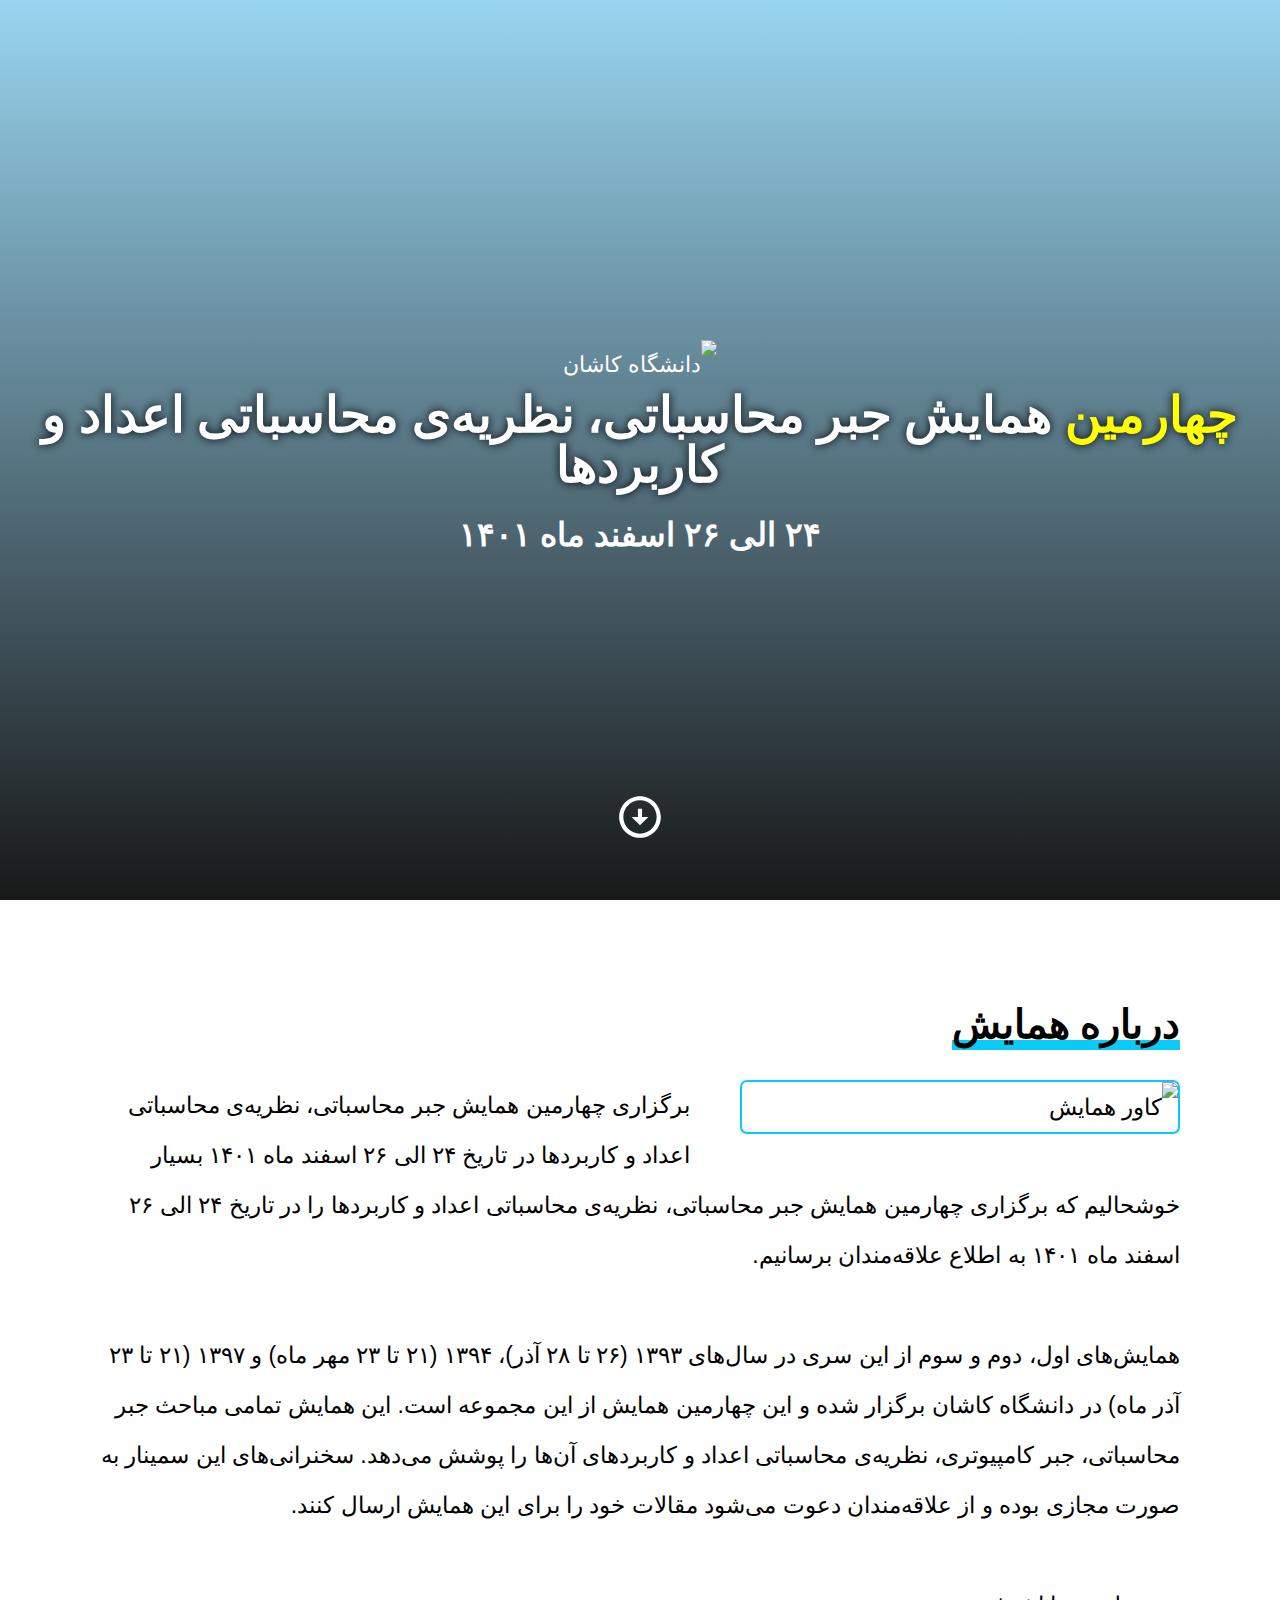
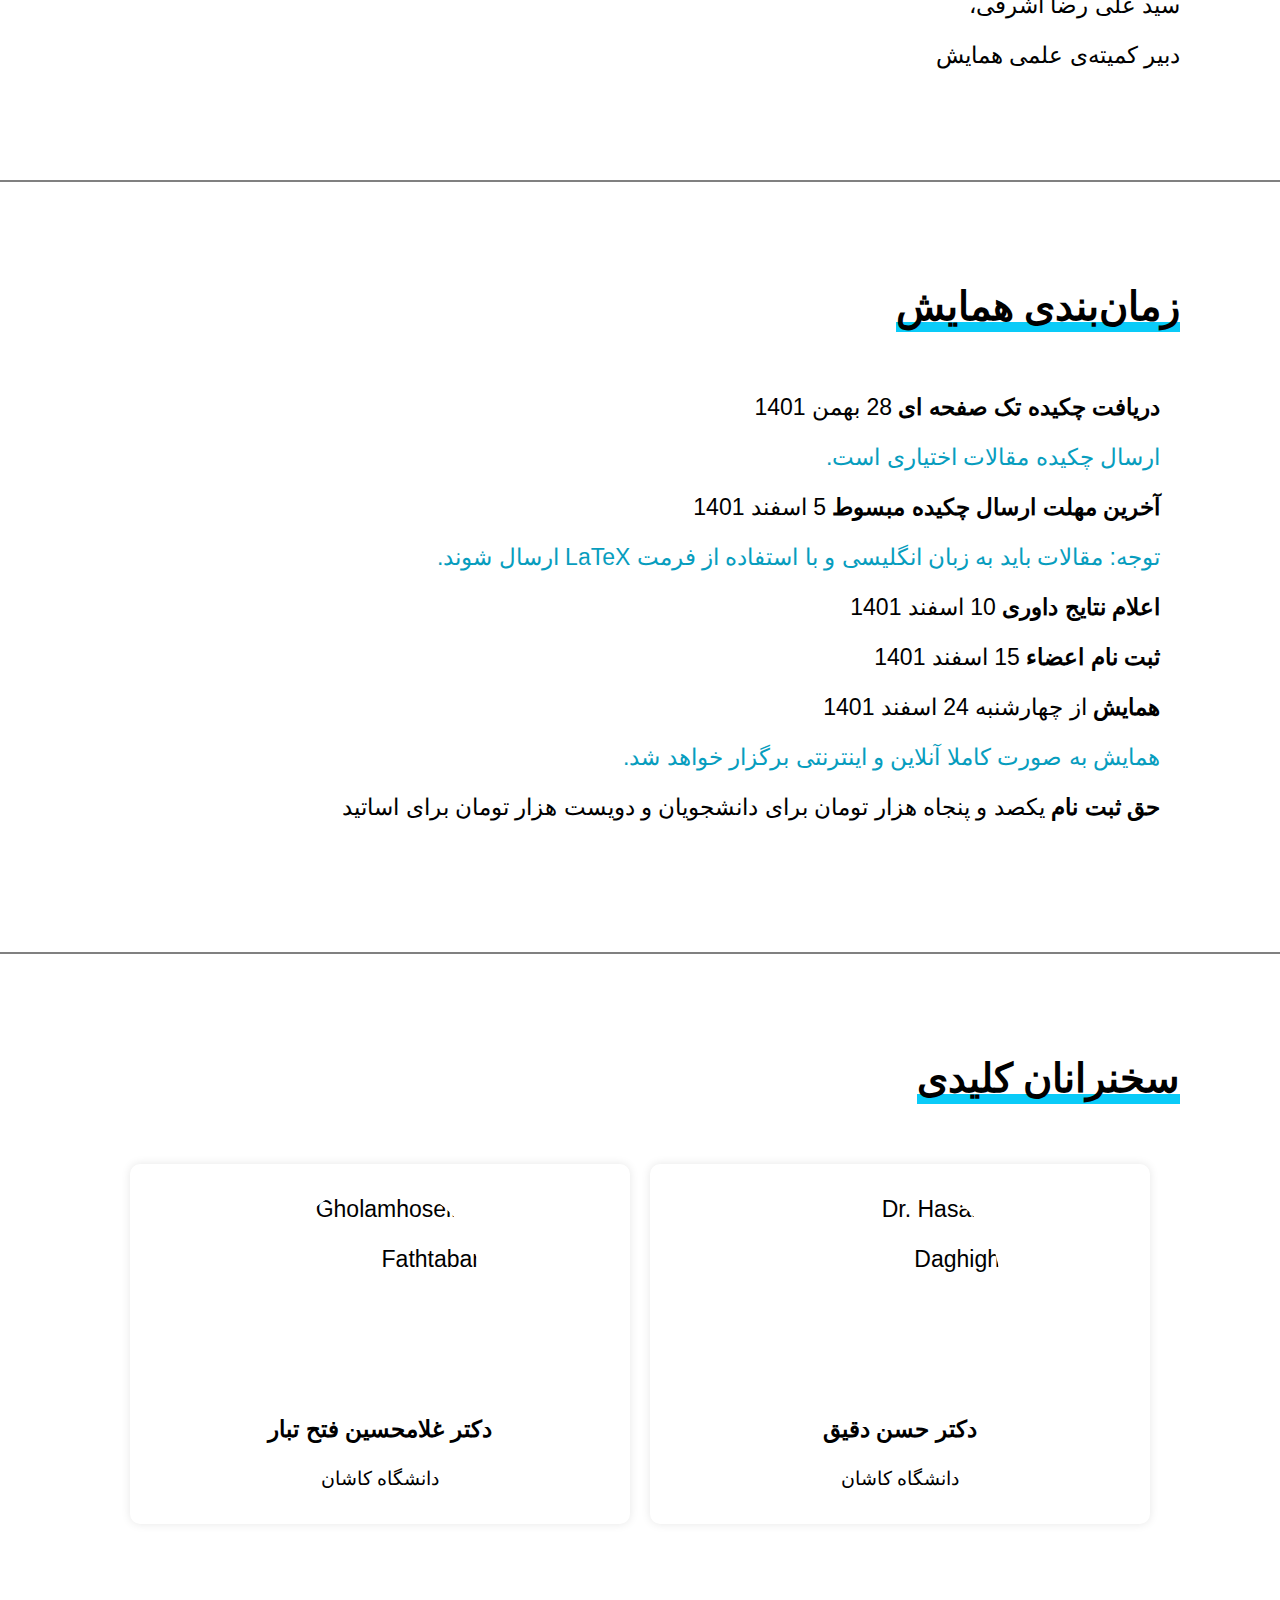
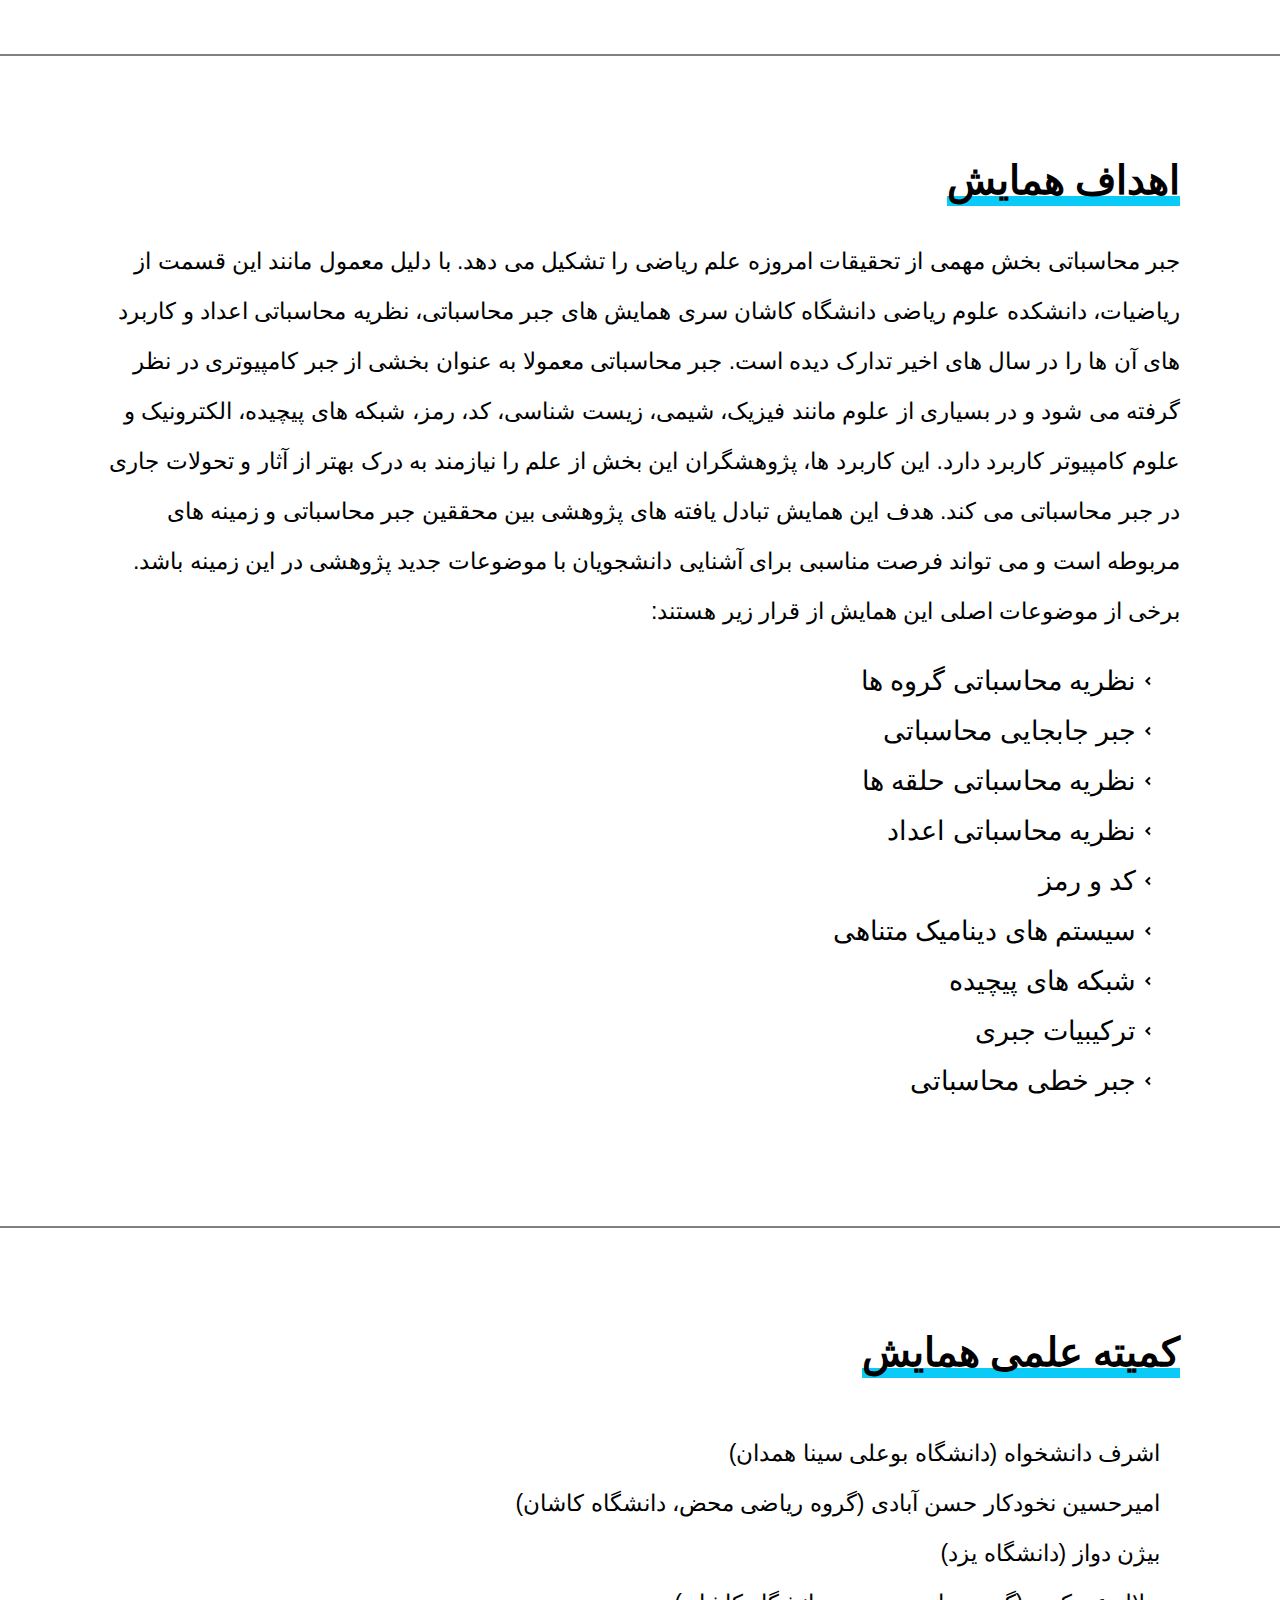
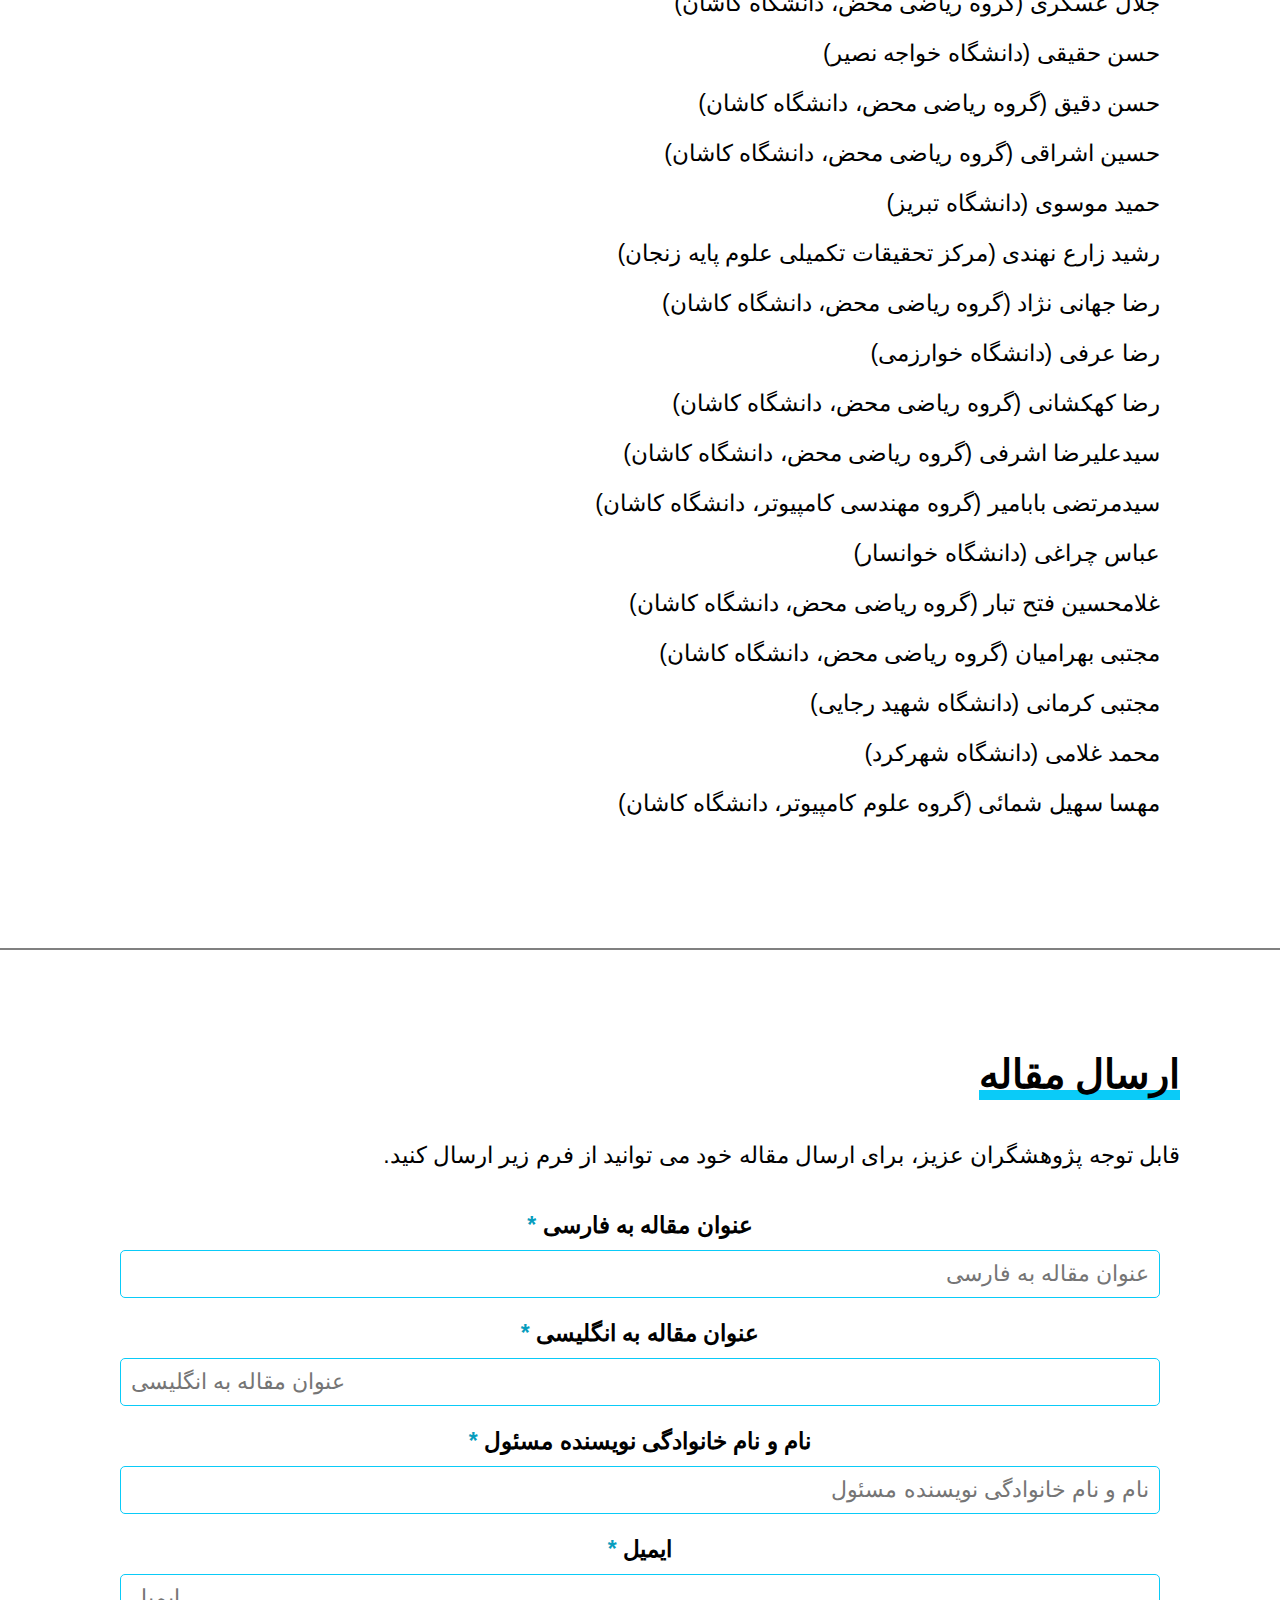
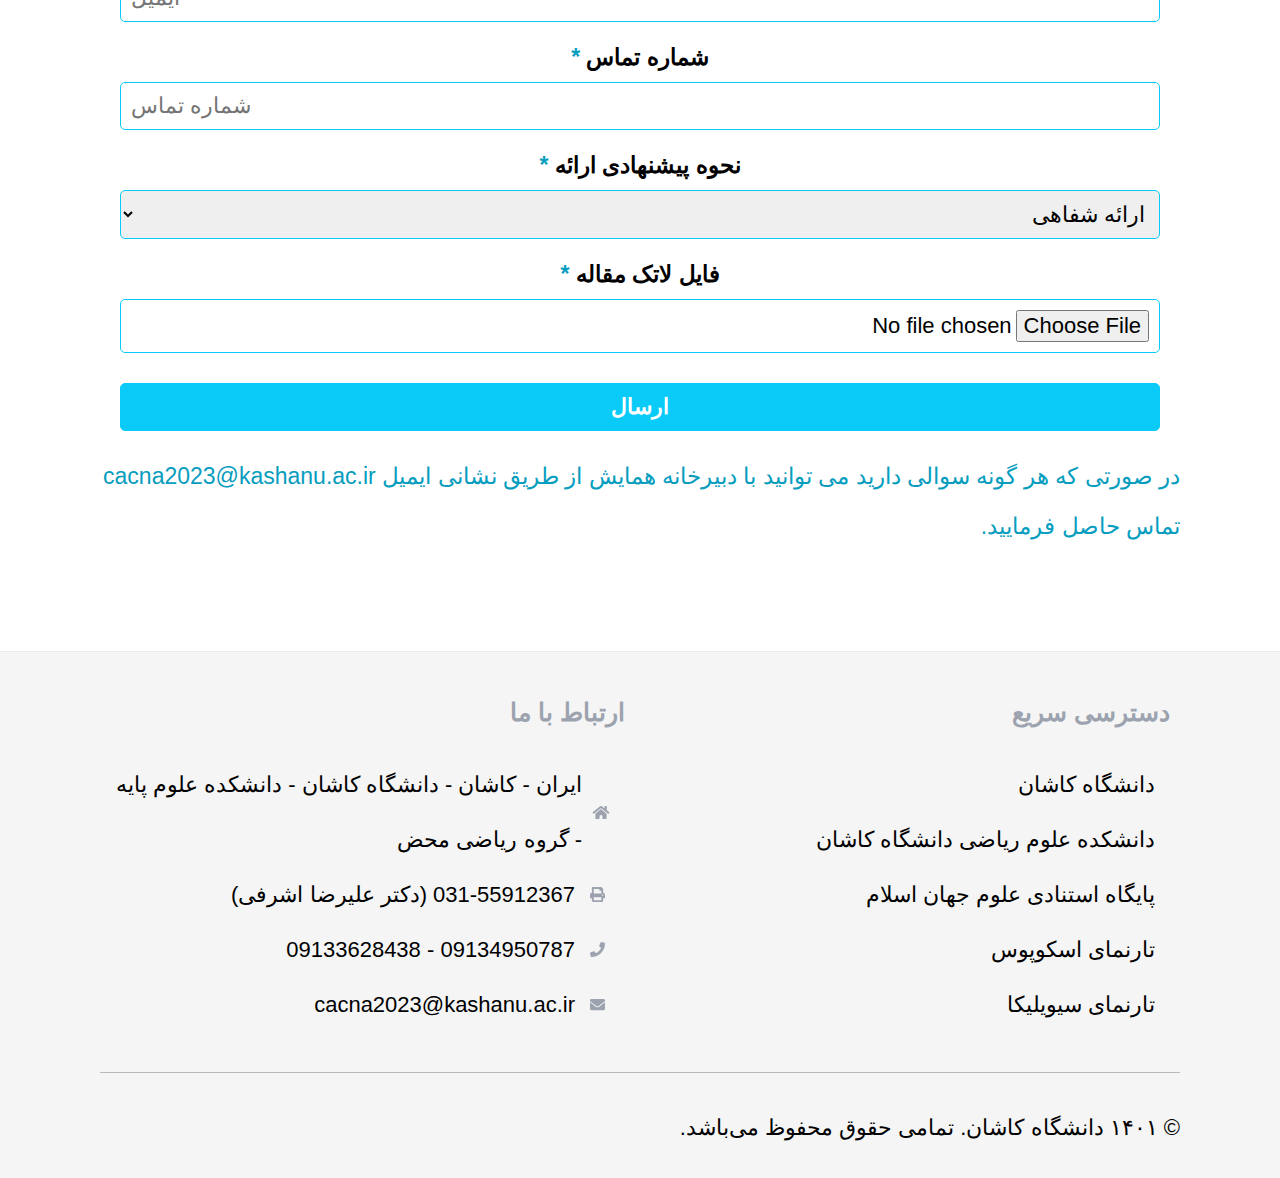
==== commit 695bb88b: "up" ====
--- a/index.html
+++ b/index.html
@@ -36,11 +36,15 @@
 
                 برگزاری چهارمین همایش جبر محاسباتی، نظریه‌ی محاسباتی اعداد و کاربردها در تاریخ ۲۴ الی ۲۶ اسفند ماه ۱۴۰۱
                 بسیار خوشحالیم که برگزاری چهارمین همایش جبر محاسباتی، نظریه‌ی محاسباتی اعداد و کاربردها را در تاریخ ۲۴ الی ۲۶ اسفند ماه ۱۴۰۱ به اطلاع علاقه‌مندان برسانیم.
-                
+                <br>
+                <br>
                 همایش‌های اول، دوم و سوم از این سری در سال‌های  ۱۳۹۳ (۲۶ تا ۲۸ آذر)،  ۱۳۹۴ (۲۱ تا ۲۳ مهر ماه) و ۱۳۹۷ (۲۱ تا ۲۳ آذر ماه)  در دانشگاه کاشان برگزار شده و این چهارمین همایش از این مجموعه است.
                 این همایش تمامی مباحث جبر محاسباتی، جبر کامپیوتری، نظریه‌ی محاسباتی اعداد و کاربردهای آن‌ها را پوشش می‌دهد.
                 سخنرانی‌های این سمینار به صورت مجازی بوده و از علاقه‌مندان دعوت می‌شود مقالات خود را برای این همایش ارسال کنند.
+                <br>
+                <br>
                 سید علی رضا اشرفی،
+                <br>
                 دبیر کمیته‌ی علمی همایش
             </p>
             <!-- <p>
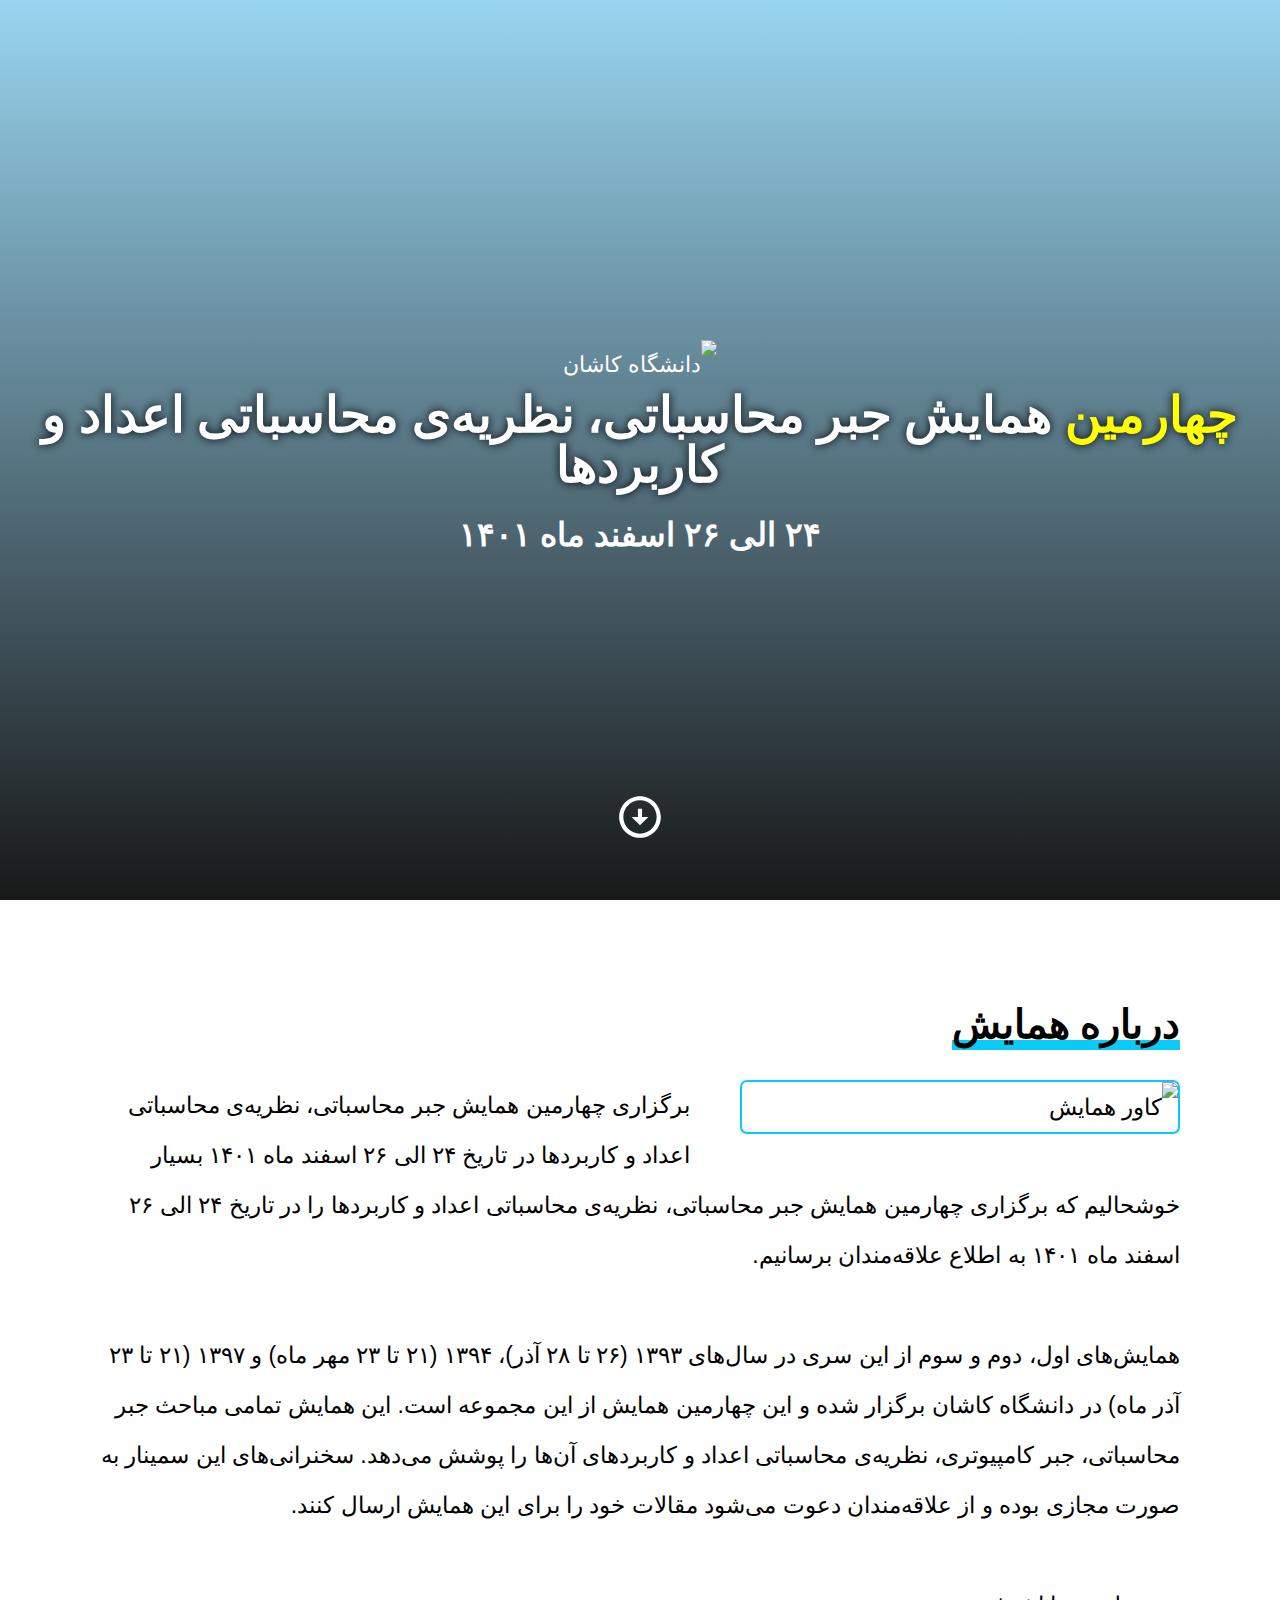
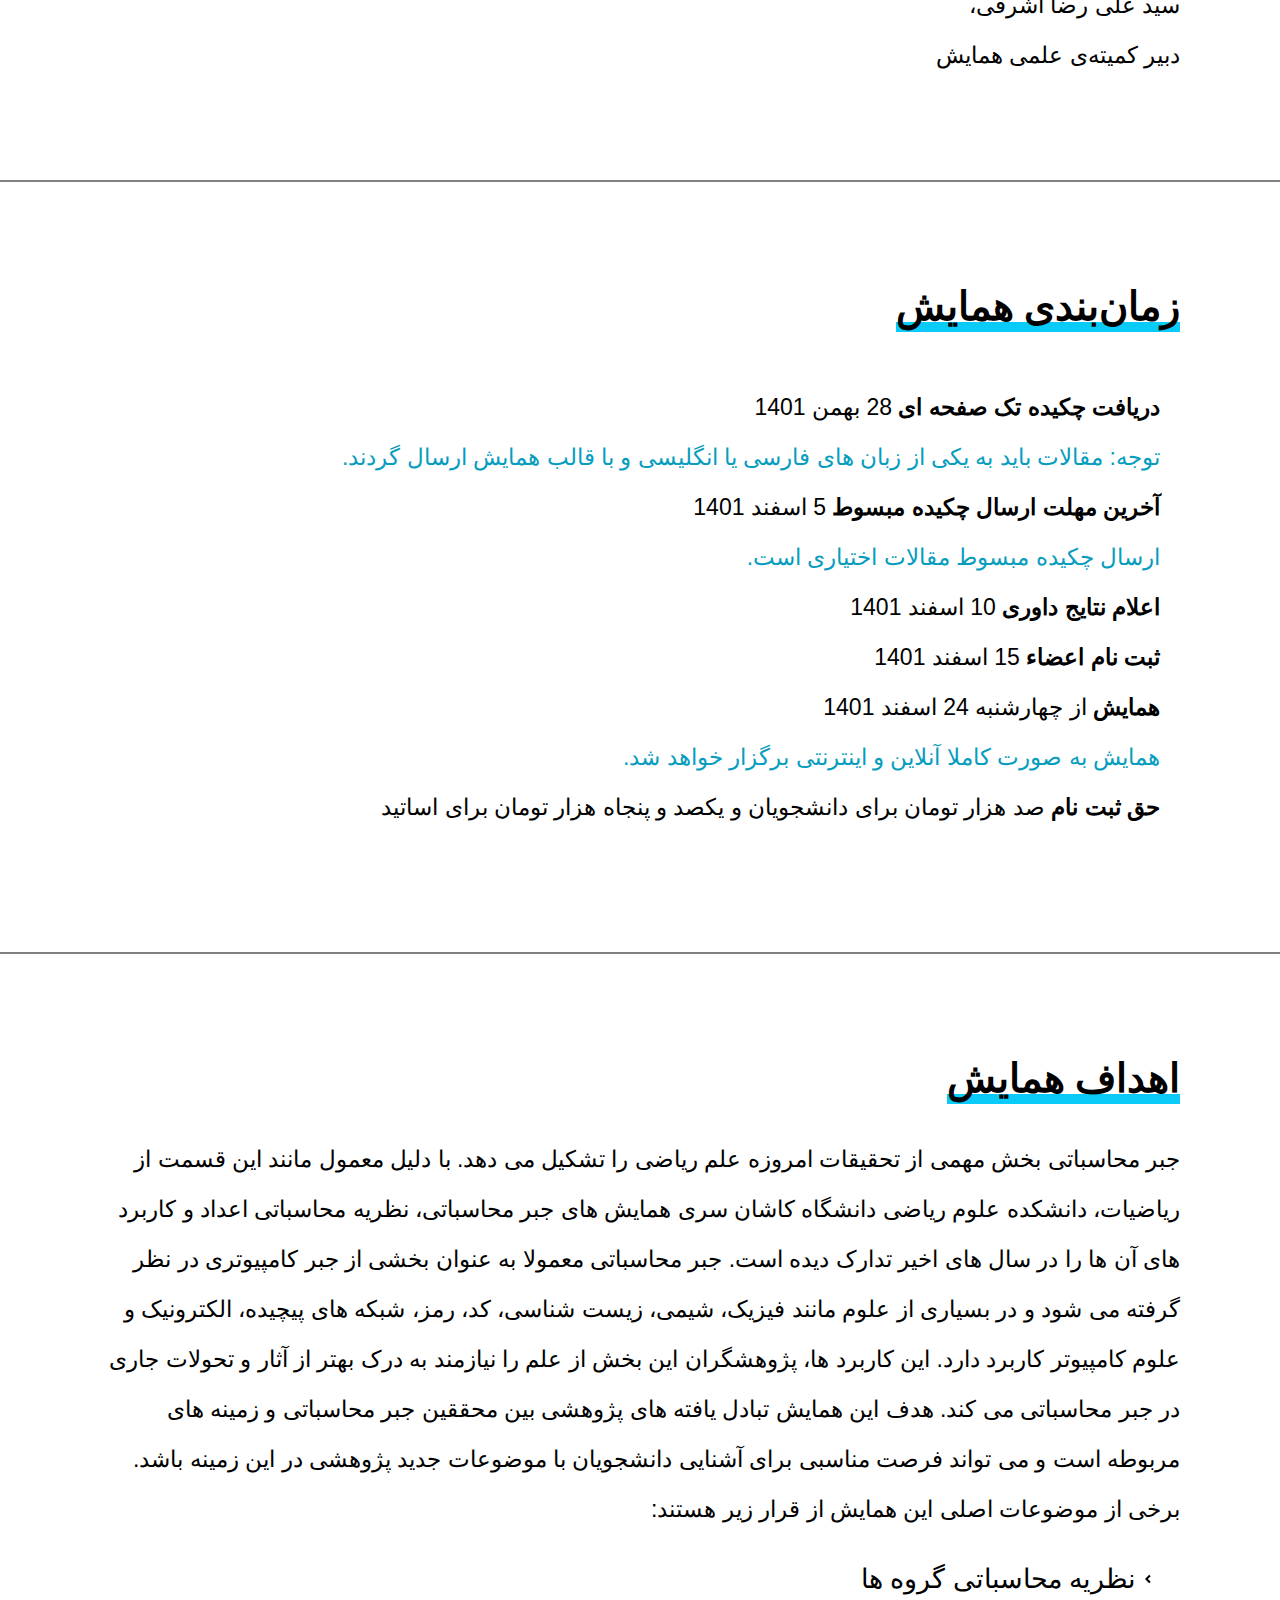
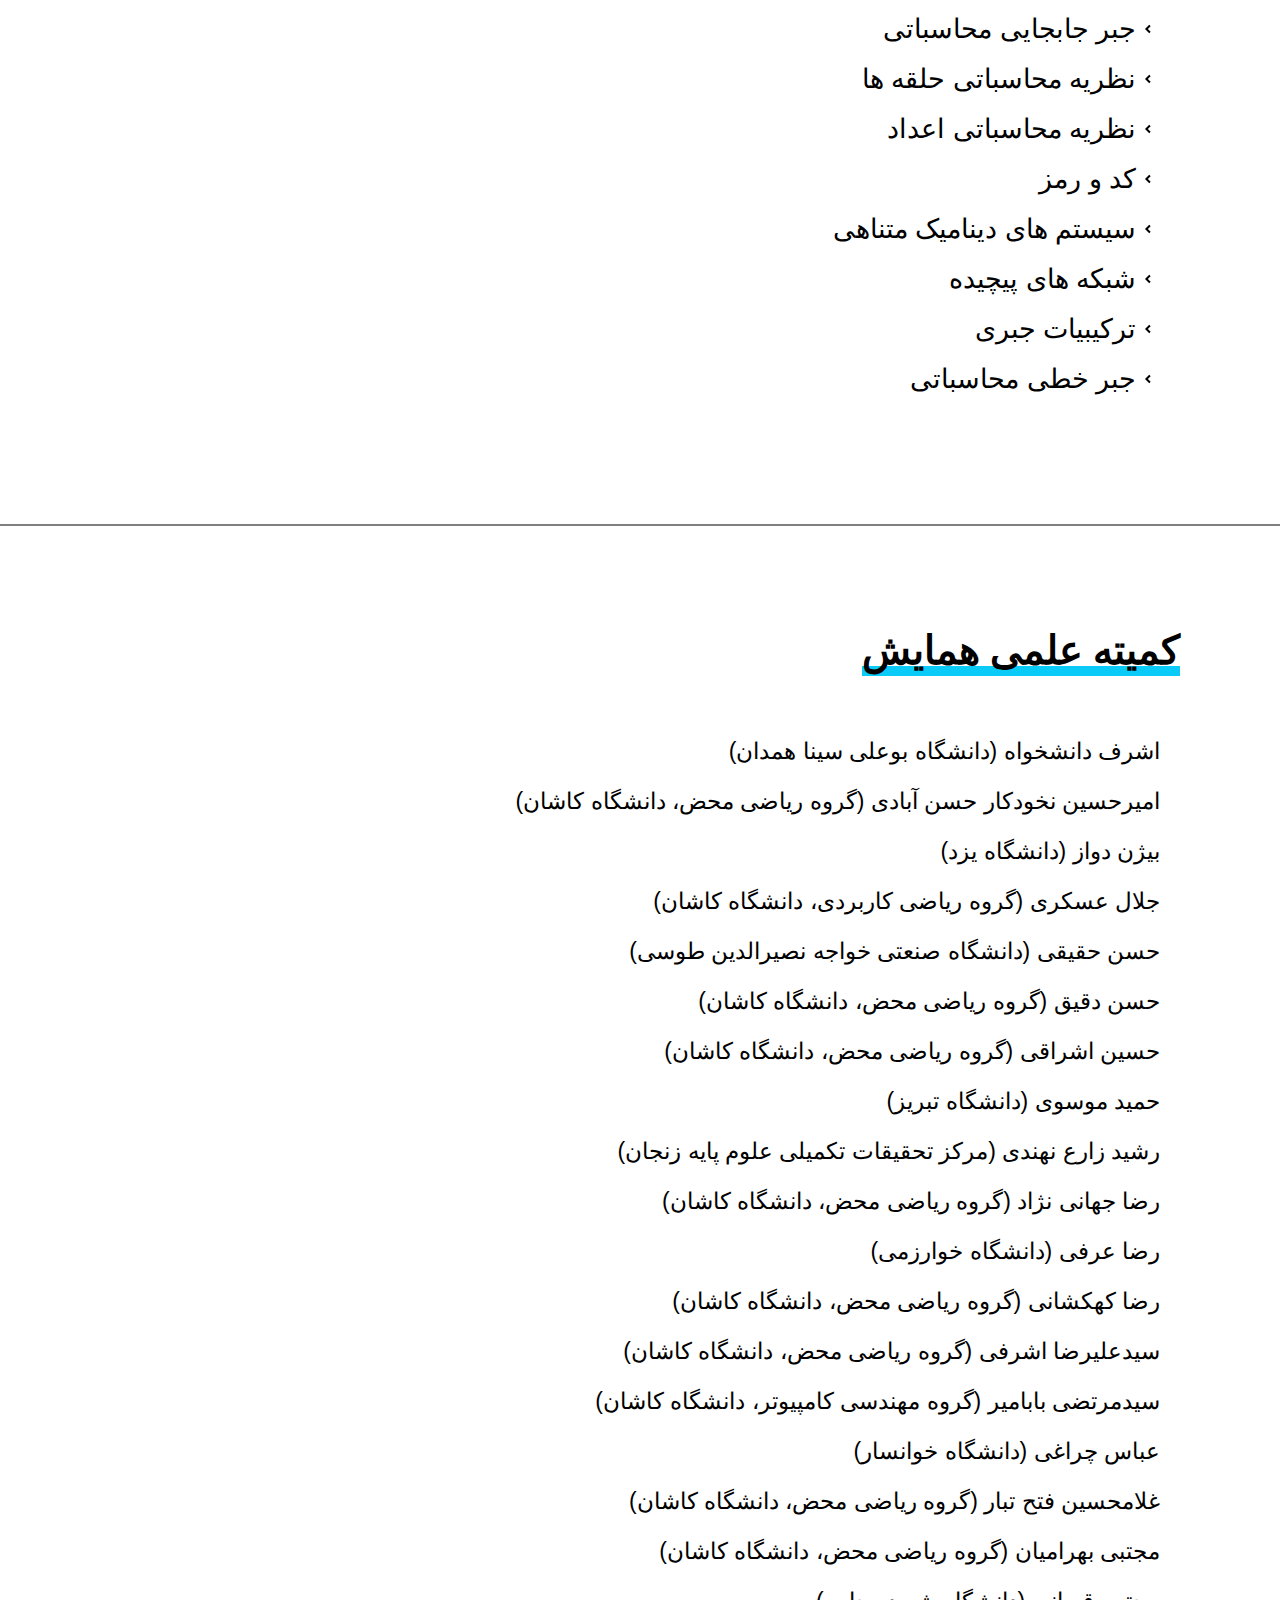
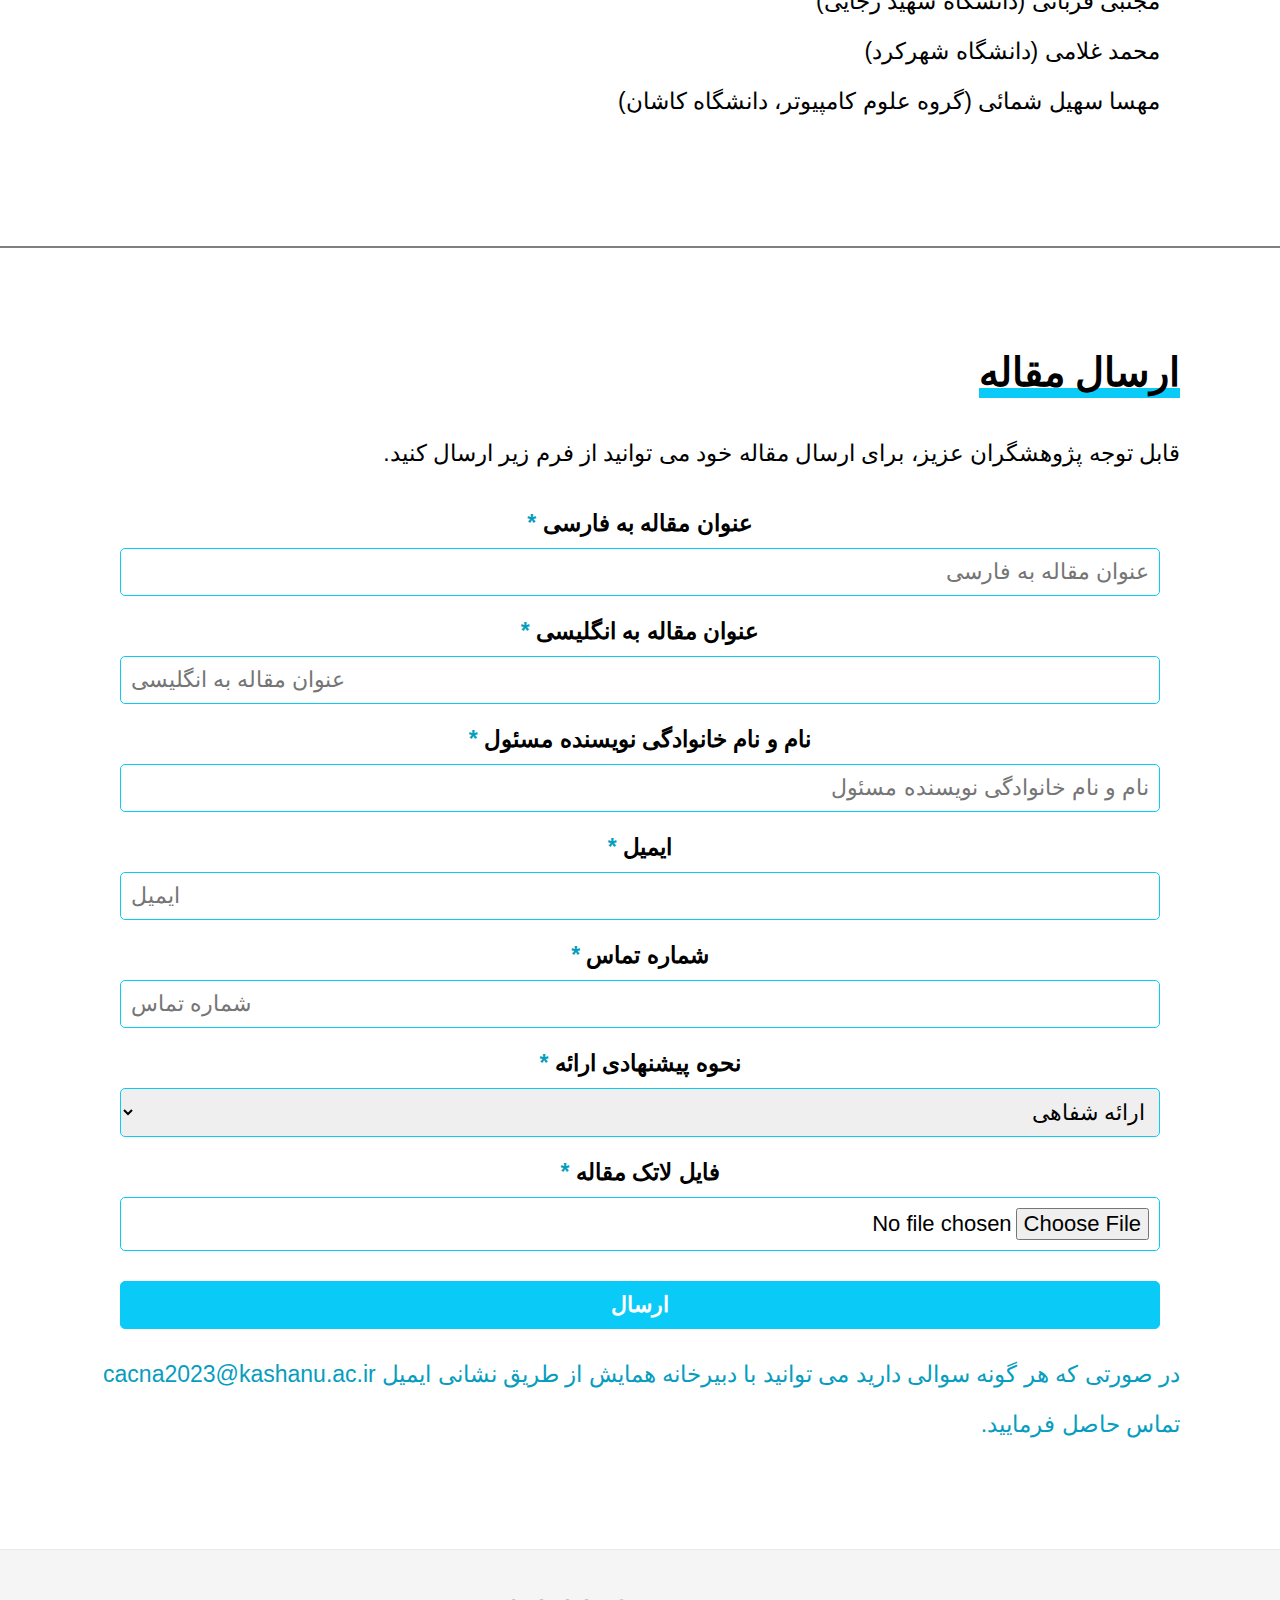
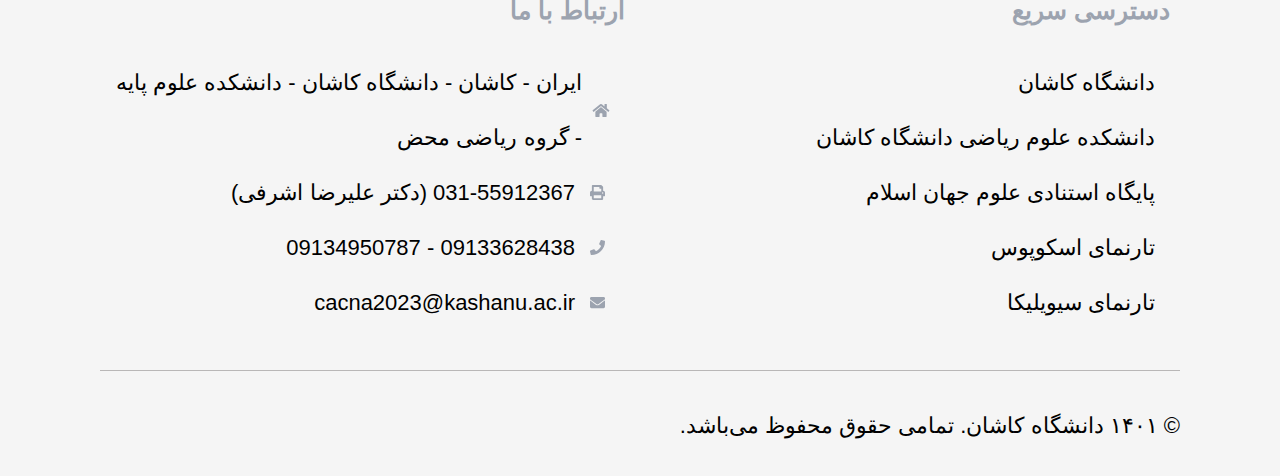
==== commit 85e3a666: "complete uni name" ====
--- a/index.html
+++ b/index.html
@@ -67,14 +67,14 @@
                     <label>دریافت چکیده تک صفحه ای</label>
                     <span>28 بهمن 1401</span>
                     <div class="note">
-                        ارسال چکیده مقالات اختیاری است.
+                        توجه: مقالات باید به یکی از  زبان های فارسی یا انگلیسی و با قالب همایش ارسال گردند.
                     </div>
                 </li>
                 <li>
                     <label>آخرین مهلت ارسال چکیده مبسوط</label>
                     <span>5 اسفند 1401</span>
                     <div class="note">
-                        توجه: مقالات باید به زبان انگلیسی و با استفاده از فرمت LaTeX ارسال شوند.
+                        ارسال چکیده مبسوط مقالات اختیاری است.
                     </div>
                 </li>
                 <li>
@@ -95,7 +95,7 @@
                 <li>
                     <label>حق ثبت نام</label>
                     <span>
-                        یکصد و پنجاه هزار تومان برای دانشجویان و دویست هزار تومان برای اساتید
+                        صد هزار تومان برای دانشجویان و یکصد و پنجاه هزار تومان برای اساتید
                     </span>
                 </li>
             </ul>
@@ -103,7 +103,7 @@
 
         <hr>
 
-        <section class="normal">
+        <!-- <section class="normal">
             <h2>سخنرانان کلیدی</h2>
 
             <ul class="speakers">
@@ -111,19 +111,17 @@
                     <img src="dr-dagigh.jpg" alt="Dr. Hasan Daghigh">
                     <h4 class="speaker-name">دکتر حسن دقیق</h4>
                     <h5 class="speaker-university">دانشگاه کاشان</h5>
-                    <!-- <h5 class="speaker-university">University of Kashan</h5> -->
                 </li>
                 <li>
                     <img src="dr-fathtabar.jpg" alt="Gholamhosein Fathtabar">
                     <h4 class="speaker-name">دکتر غلامحسین فتح تبار</h4>
                     <h5 class="speaker-university">دانشگاه کاشان</h5>
-                    <!-- <h5 class="speaker-university">University of Kashan</h5> -->
                 </li>
             </ul>
         </section>
 
         <hr>
-
+ -->
         <section class="normal">
             <h2>اهداف همایش</h2>
             <p>
@@ -211,10 +209,10 @@
                     بیژن دواز (دانشگاه یزد)
                 </li>
                 <li>
-                    جلال عسکری (گروه ریاضی محض، دانشگاه کاشان)
-                </li>
-                <li>
-                    حسن حقیقی (دانشگاه خواجه نصیر)
+                    جلال عسکری (گروه ریاضی کاربردی، دانشگاه کاشان)
+                </li>
+                <li>
+                    حسن حقیقی (دانشگاه صنعتی خواجه نصیرالدین طوسی)
                 </li>
                 <li>
                     حسن دقیق (گروه ریاضی محض، دانشگاه کاشان)
@@ -253,7 +251,7 @@
                     مجتبی بهرامیان (گروه ریاضی محض، دانشگاه کاشان)
                 </li>
                 <li>
-                    مجتبی کرمانی (دانشگاه شهید رجایی)
+                    مجتبی قربانی (دانشگاه شهید رجایی)
                 </li>
                 <li>
                     محمد غلامی (دانشگاه شهرکرد)
@@ -375,7 +373,7 @@
                                 </path>
                             </svg>
                             <span>
-                                09134950787 - 09133628438
+                                09133628438 - 09134950787
                             </span>
                         </li>
                         <li>
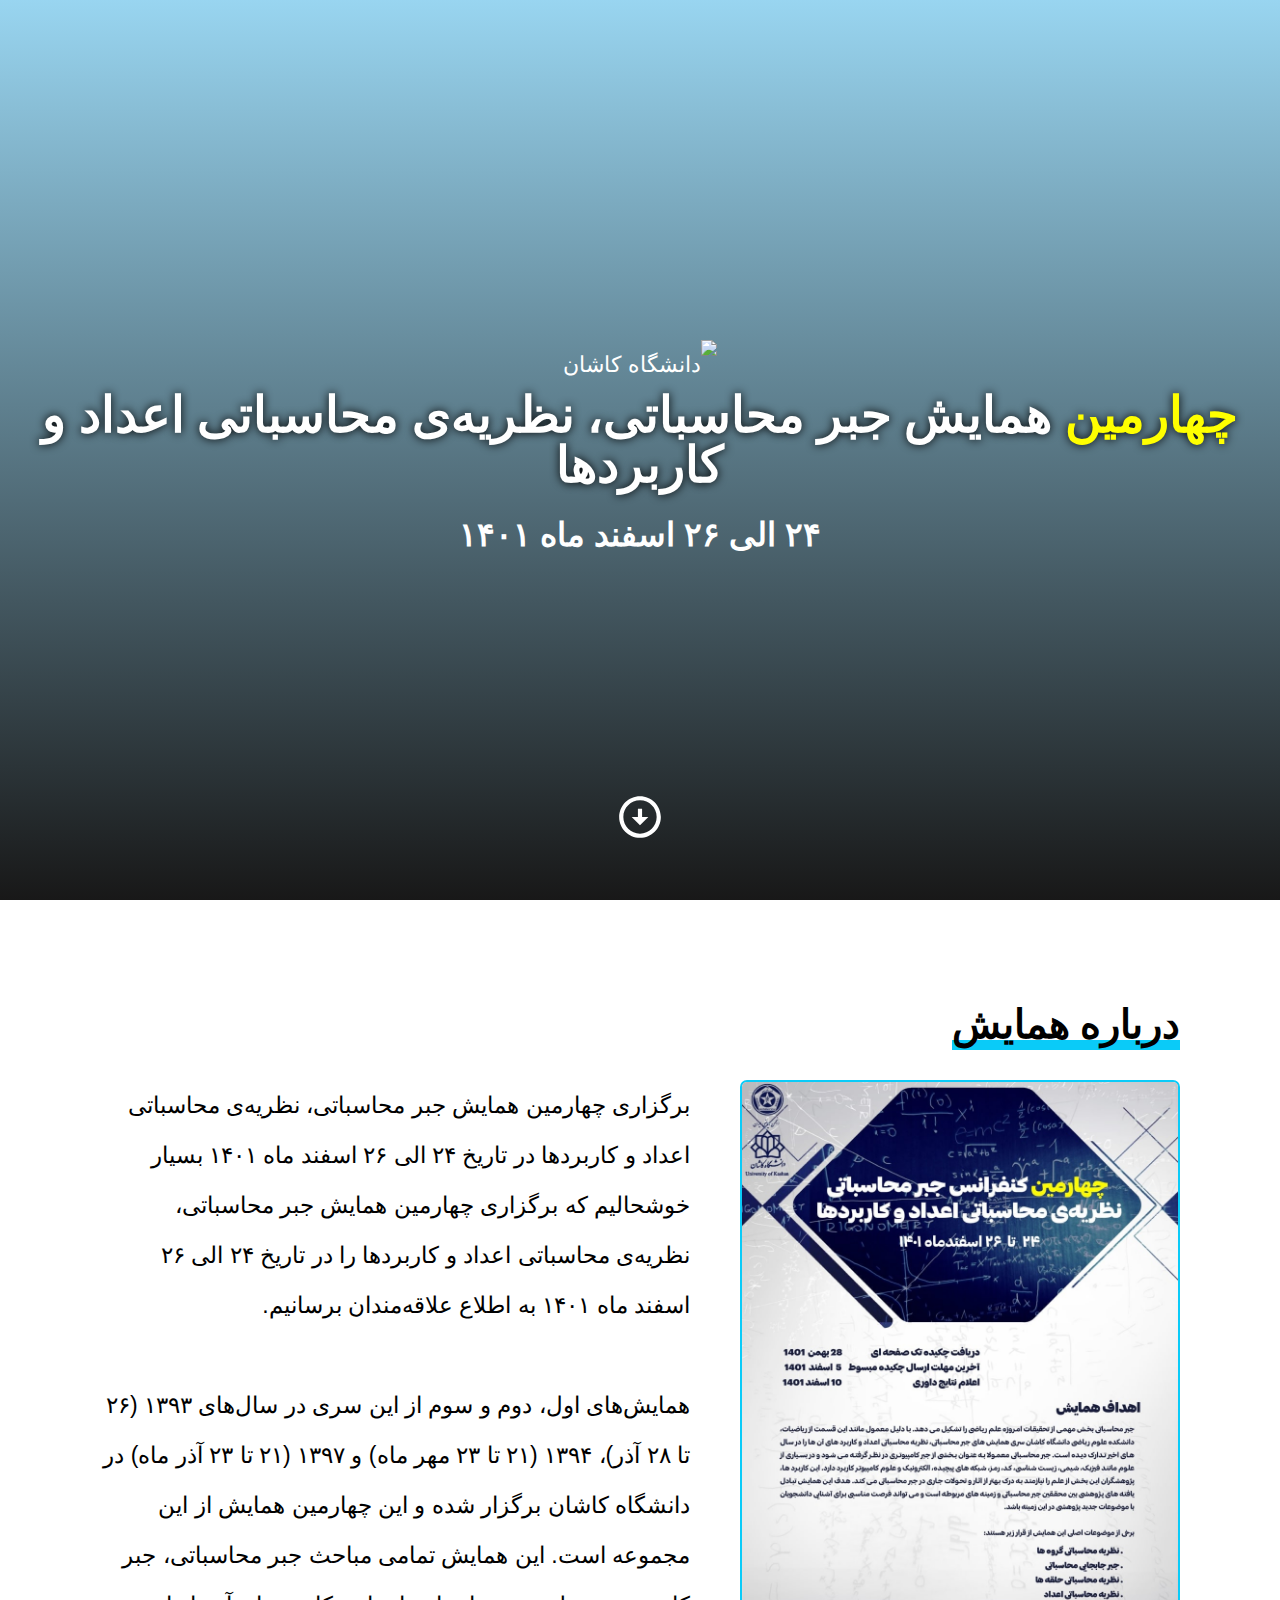
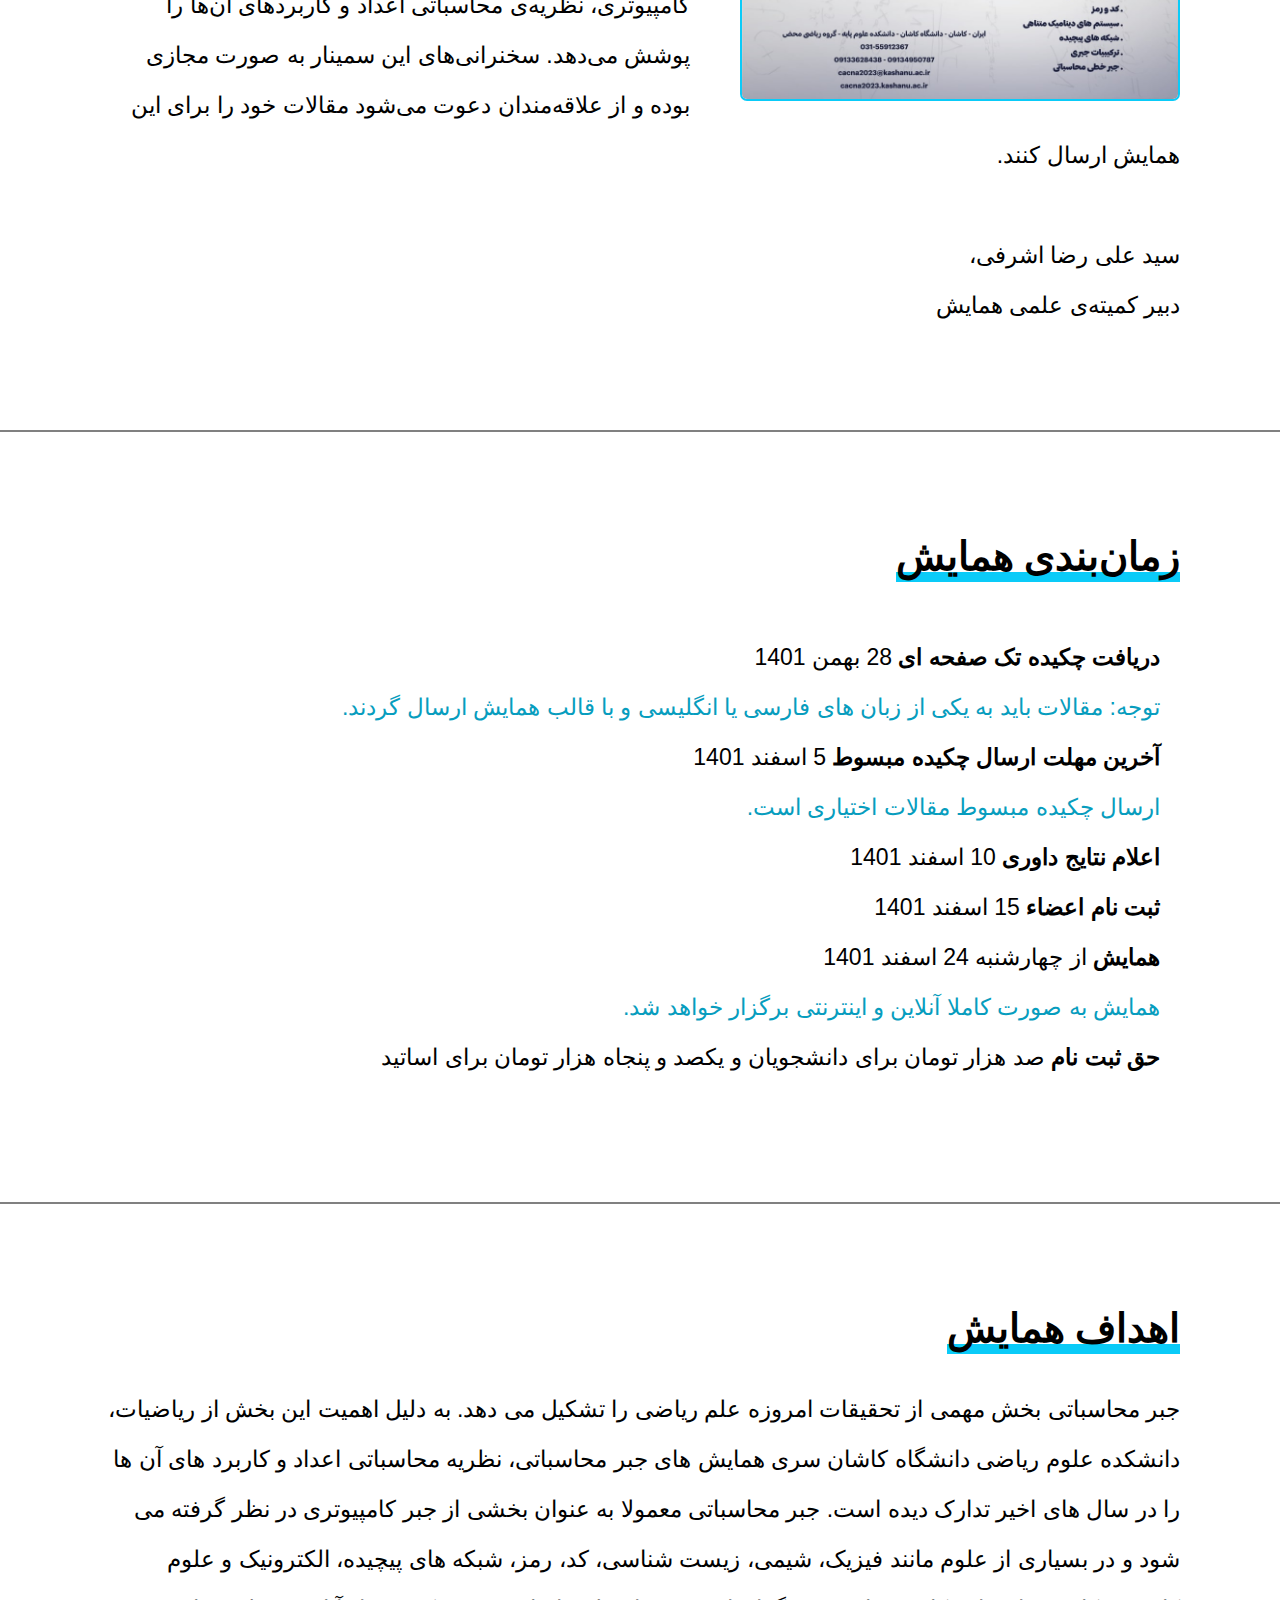
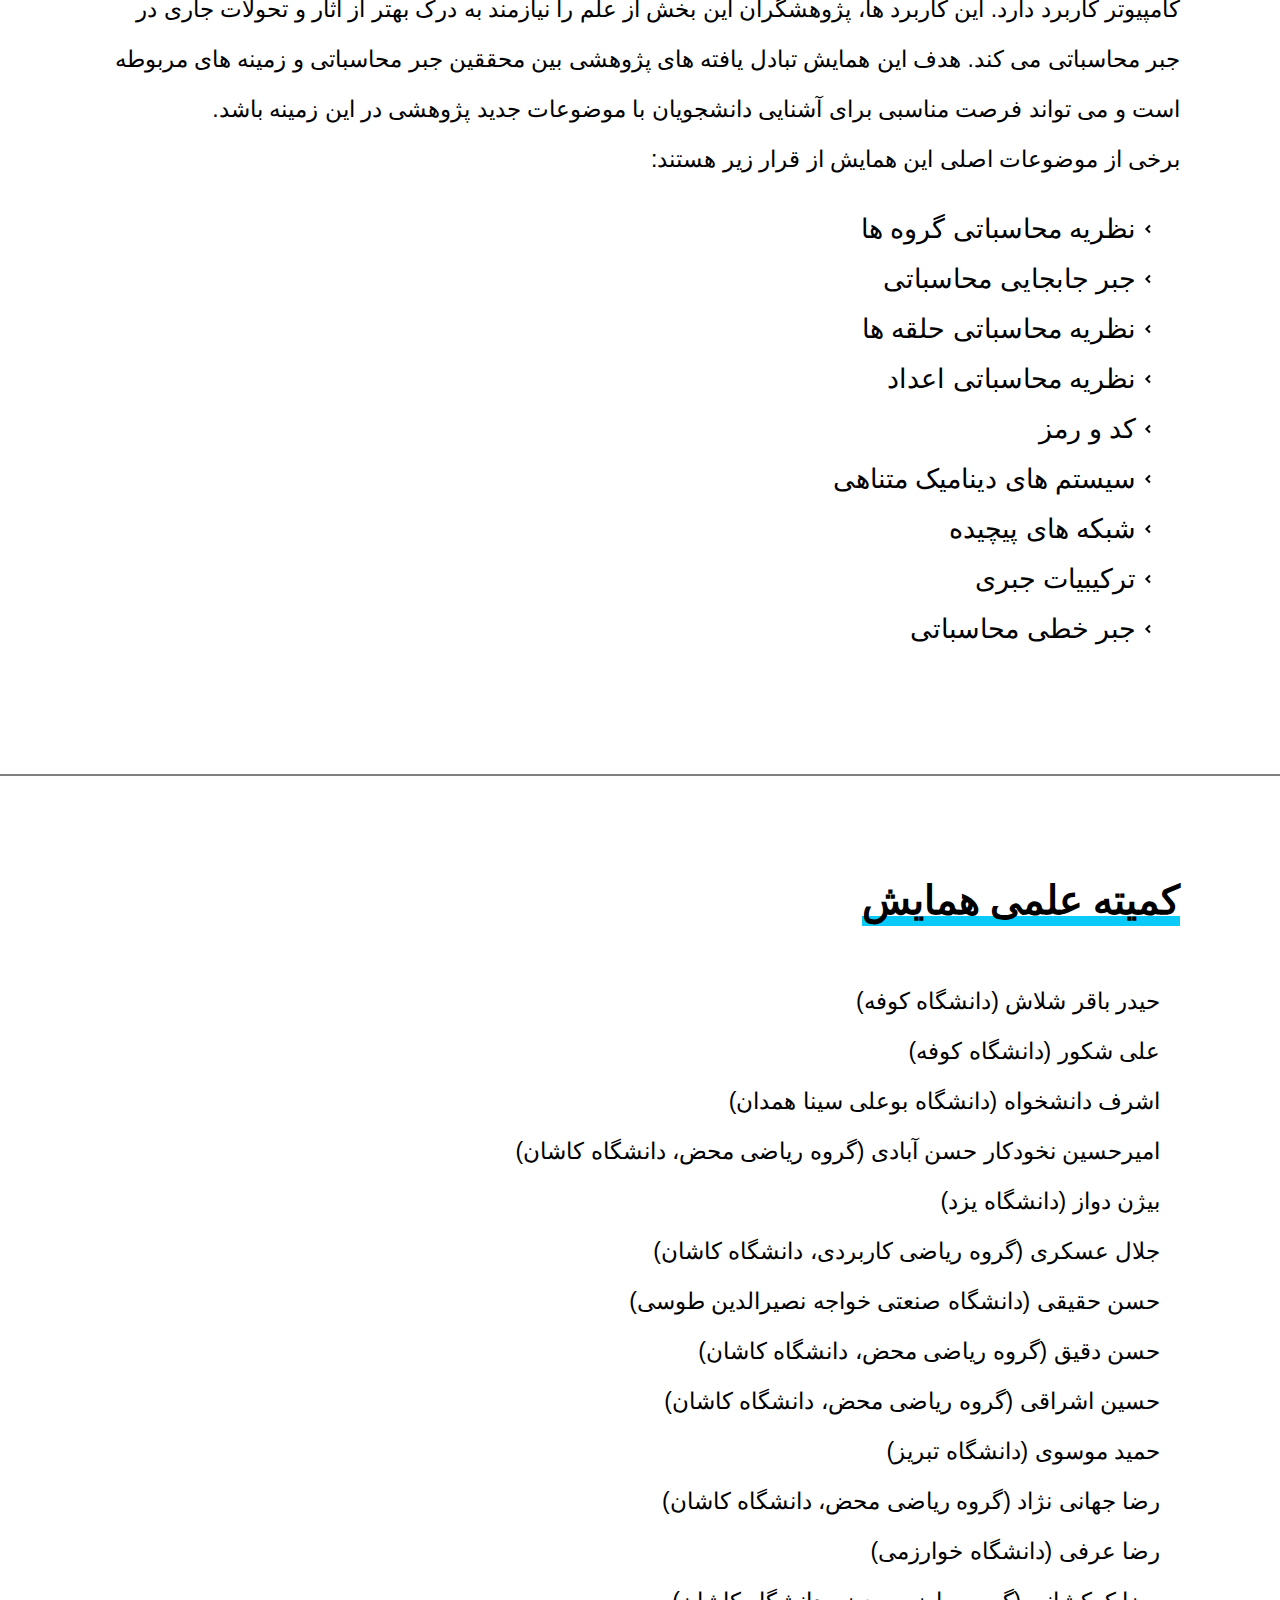
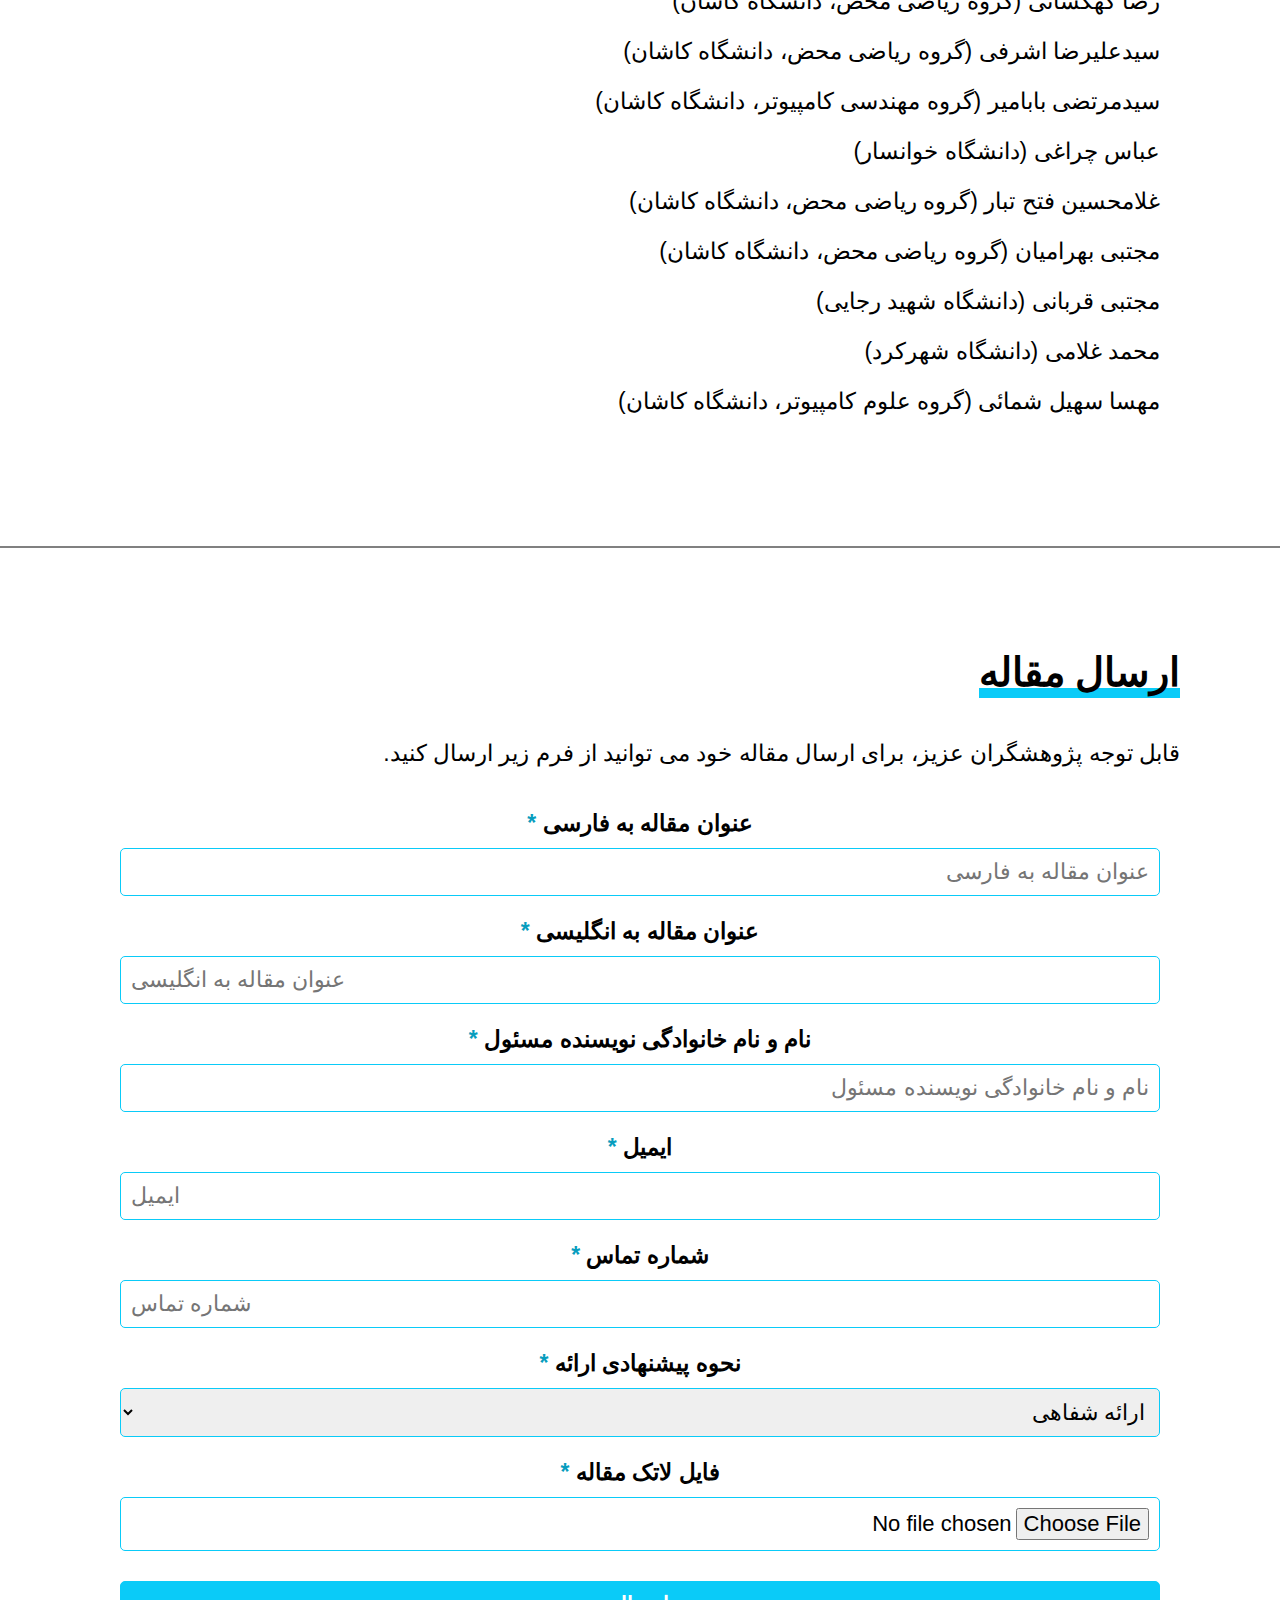
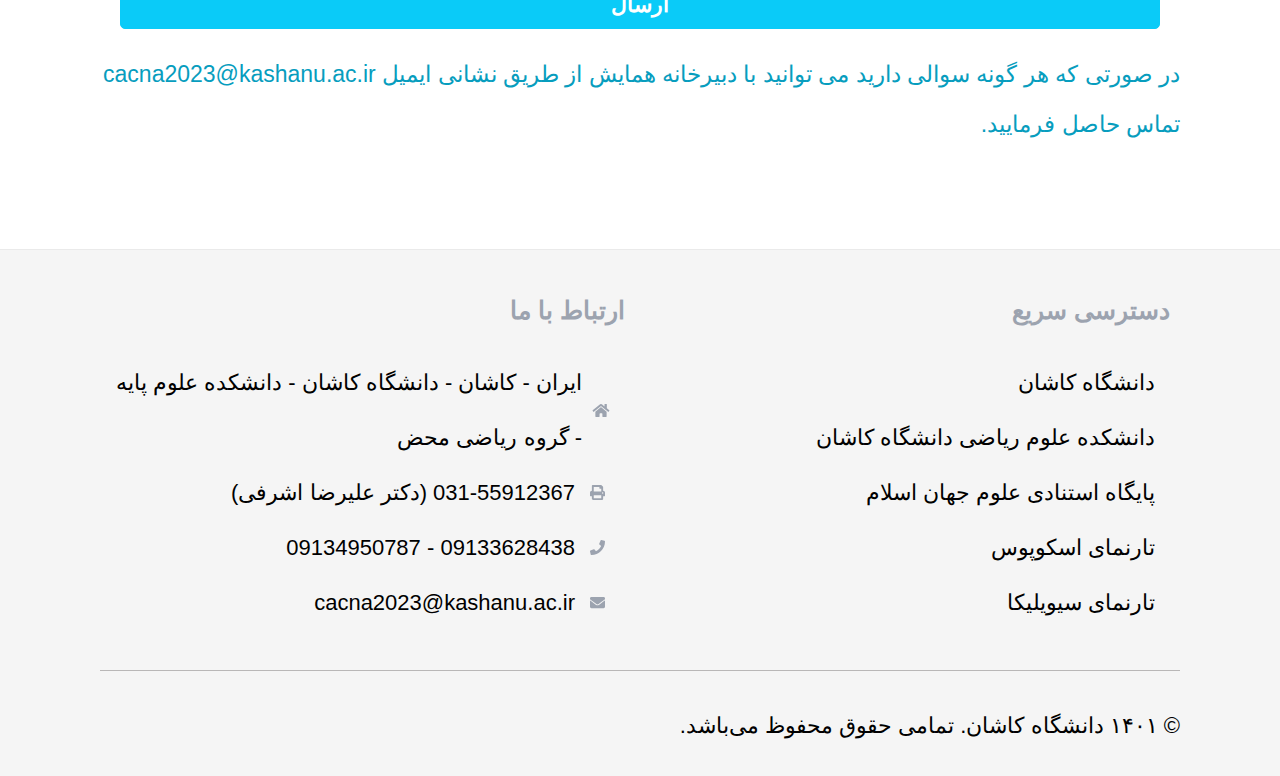
==== commit e58a1ef4: "update" ====
--- a/index.html
+++ b/index.html
@@ -30,8 +30,8 @@
             <h2>درباره همایش</h1>
 
             <p>
-                <a href="https://1hsi.kashanu.ac.ir/images/cover.jpg" target="_blank">
-                    <img class="cover" src="https://1hsi.kashanu.ac.ir/images/cover.jpg" alt="کاور همایش">
+                <a href="poster.jpg" target="_blank">
+                    <img class="cover" src="poster.jpg" alt="کاور همایش چهارمین همایش جبر محاسباتی، نظریه‌ی محاسباتی اعداد و کاربردها">
                 </a>
 
                 برگزاری چهارمین همایش جبر محاسباتی، نظریه‌ی محاسباتی اعداد و کاربردها در تاریخ ۲۴ الی ۲۶ اسفند ماه ۱۴۰۱
@@ -125,7 +125,7 @@
         <section class="normal">
             <h2>اهداف همایش</h2>
             <p>
-                جبر محاسباتی بخش مهمی از تحقیقات امروزه علم ریاضی را تشکیل می دهد. با دلیل معمول مانند این قسمت از ریاضیات، دانشکده علوم ریاضی دانشگاه کاشان سری همایش های جبر محاسباتی، نظریه محاسباتی اعداد و کاربرد های آن ها را در سال های اخیر تدارک دیده است.
+                جبر محاسباتی بخش مهمی از تحقیقات امروزه علم ریاضی را تشکیل می دهد. به دلیل اهمیت این بخش از ریاضیات، دانشکده علوم ریاضی دانشگاه کاشان سری همایش های جبر محاسباتی، نظریه محاسباتی اعداد و کاربرد های آن ها را در سال های اخیر تدارک دیده است.
                 <!--  -->
                 جبر محاسباتی معمولا به عنوان بخشی از جبر کامپیوتری در نظر گرفته می شود و در بسیاری از علوم مانند فیزیک، شیمی، زیست شناسی، کد، رمز، شبکه های پیچیده، الکترونیک و علوم کامپیوتر کاربرد دارد.
                 <!--  -->
@@ -200,6 +200,12 @@
 
             <ul>
                 <li>
+                    حیدر باقر شلاش (دانشگاه کوفه)
+                </li>
+                <li>
+                    علی شکور (دانشگاه کوفه)
+                </li>
+                <li>
                     اشرف دانشخواه (دانشگاه بوعلی سینا همدان)
                 </li>
                 <li>
@@ -222,9 +228,6 @@
                 </li>
                 <li>
                     حمید موسوی (دانشگاه تبریز)
-                </li>
-                <li>
-                    رشید زارع‌ نهندی (مرکز تحقیقات تکمیلی علوم پایه زنجان)
                 </li>
                 <li>
                     رضا جهانی نژاد (گروه ریاضی محض، دانشگاه کاشان)
